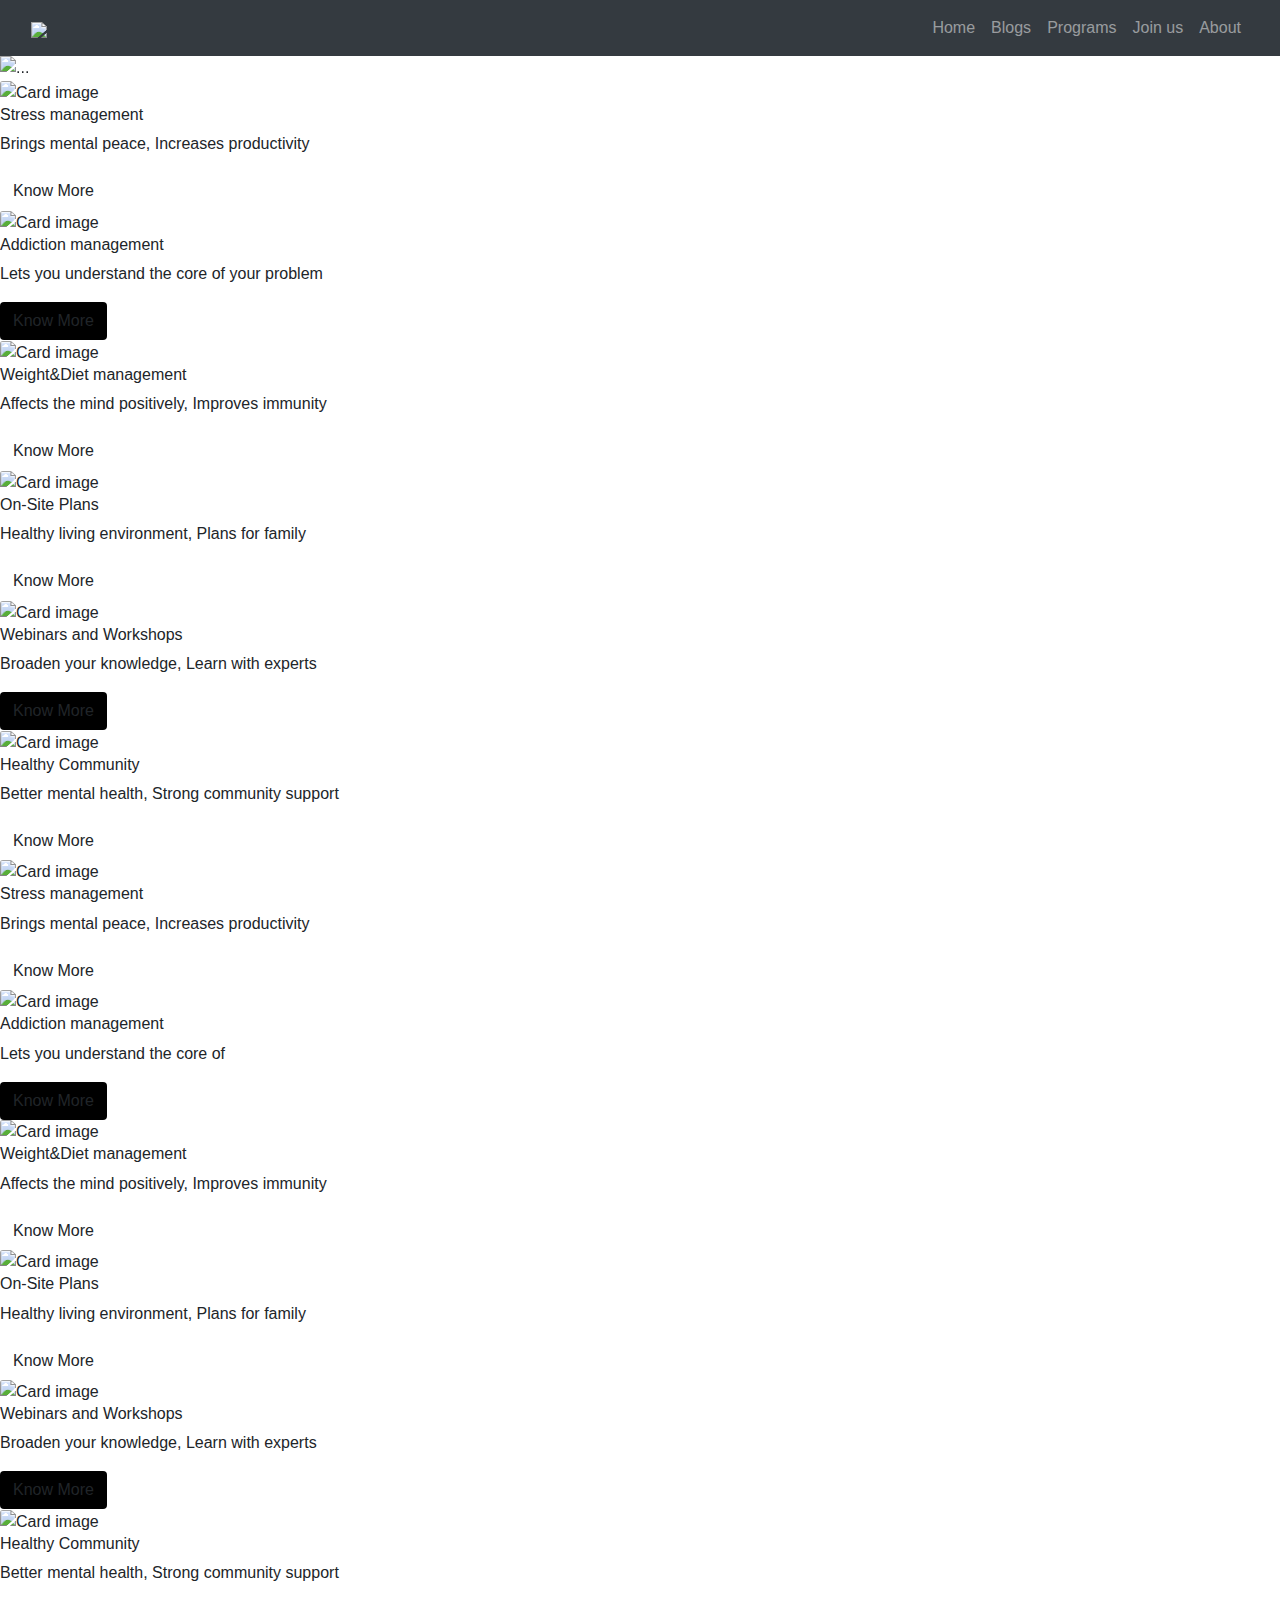
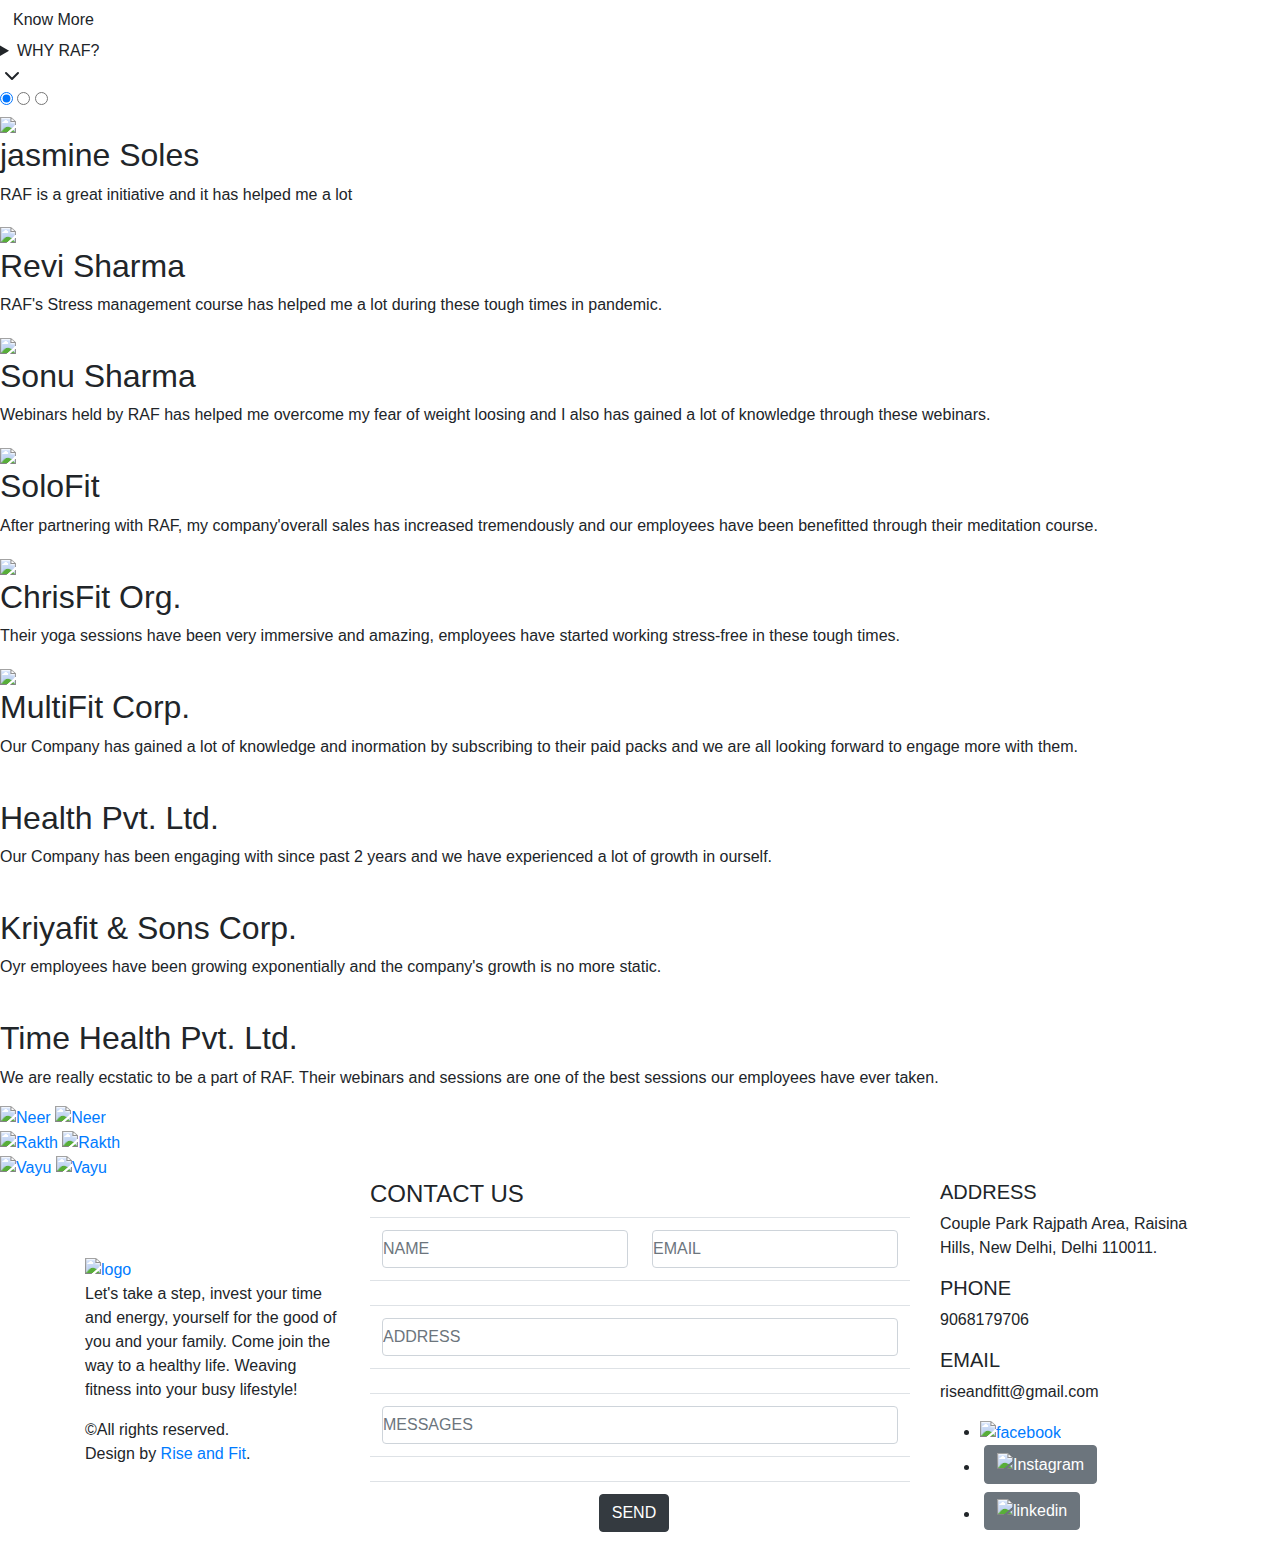
==== index.html @ 2513f3c1 "fixed a prob" ====
<!DOCTYPE html>
<html lang="en">

<head>
  <meta charset="UTF-8" />
  <meta http-equiv="X-UA-Compatible" content="IE=edge" />
  <meta name="viewport" content="width=device-width, initial-scale=1.0" />
  <link rel="icon" href="./Home/image/favicon.png" />
  <title>Rise and Fit</title>

  <!-- Google Font -->
  <link href="https://fonts.googleapis.com/css2?family=Open+Sans:wght@300;400;600;700;800&display=swap"
    rel="stylesheet" />
  <!-- CSS Libraries -->
  <link href="https://stackpath.bootstrapcdn.com/bootstrap/4.4.1/css/bootstrap.min.css" rel="stylesheet" />
  <link href="https://cdnjs.cloudflare.com/ajax/libs/font-awesome/5.10.0/css/all.min.css" rel="stylesheet" />
  <script src="https://kit.fontawesome.com/93c73bfd5a.js" crossorigin="anonymous"></script>

  <!-- My Stylesheet -->
  <link rel="stylesheet" href="./Home/css/nav.css" type="text/css" />
  <link rel="stylesheet" href="./Home/css/footer.css" type="text/css" />
  <link rel="stylesheet" href="./Home/css/main.css" type="text/css" />
  <link rel="stylesheet" href="./Home/css/popupAnimation.css" type="text/css" />
  <link rel="stylesheet" href="./Home/css/bottomToTop.css" type="text/css" />
</head>

<body>
  <!-- Pop up Window Start -->
  <div id="myModal" class="modal fade">
    <div class="modal-dialog modal-xl">
      <div class="modal-content">
        <div class="modal-body">
          <div class="HomeVideo">
            <button type="button" class="close modalDisplay" data-dismiss="modal" aria-label="Close">
              <span aria-hidden="true"><i class="fas fa-times"></i></span>
            </button>

            <video class="firstSection" autoplay muted loop>
              <source src="./Home/dimaond video/RISE AND FIT.mp4" type="video/mp4" />
              Your browser does not support playing this Video
            </video>
          </div>
        </div>
      </div>
    </div>
  </div>
  <!-- Pop up Window close -->

  <!-- Nav Bar Start -->
  <div class="navbar navbar-expand-lg bg-dark navbar-dark">
    <div class="container-fluid">
      <a href="" class="navbar-brand"><img src="./Home/image/raflogo.jpg"></a>
      <button type="button" class="navbar-toggler" data-toggle="collapse" data-target="#navbarCollapse">
        <span class="navbar-toggler-icon"></span>
      </button>

      <div class="collapse navbar-collapse justify-content-between" id="navbarCollapse">
        <div class="navbar-nav ml-auto">
          <a href="" class="nav-item nav-link">Home</a>
          <a href="./Blog/" class="nav-item nav-link">Blogs</a>
          <a href="./Programs/" class="nav-item nav-link">Programs</a>
          <a href="./JoinUs/" class="nav-item nav-link">Join us</a>
          <a href="./AboutUs/" class="nav-item nav-link">About</a>
        </div>
      </div>
    </div>
  </div>
  <!-- Nav Bar End -->

  <div id="carouselExampleSlidesOnly" class="carousel slide" data-ride="carousel">
    <div class="carousel-inner">
      <div class="carousel-item active">
        <img src="./Home/image/slider-1top.jpg" class="d-block w-100" alt="...">
      </div>
      <div class="carousel-item">
        <img src="./Home/image/slider-2top.jpg" class="d-block w-100" alt="...">
      </div>
      <div class="carousel-item">
        <img src="./Home/image/slider-3top.jpg" class="d-block w-100" alt="...">
      </div>
    </div>
  </div>

  <div class="main">


    <!-- card for desktop -->
    <div class="cards cardsDesktop">
      <div class="menu__container">
        <img class="card-img-top card-img" src="./Home/image/mindfulness_.png" alt="Card image" />
        <h6 class="">Stress management</h6>
        <p>
          Brings mental peace, Increases productivity
        </p>
        <a href="#" class="btn card-btn">Know More</a>
        <div class="card-img-overlay"></div>
      </div>

      <div class="menu__container">
        <img class="card-img-top card-img" src="./Home/image/mindfulness_.png" alt="Card image" />
        <h6 class="">Addiction management</h6>
        <p>
          Lets you understand the core of your problem
        </p>
        <a href="#" class="btn card-btn" style="background-color: black">Know More</a>
        <div class="card-img-overlay"></div>
      </div>

      <div class="menu__container">
        <img class="card-img-top card-img" src="./Home/image/mindfulness_.png" alt="Card image" />
        <h6 class="">Weight&Diet management</h6>
        <p>
          Affects the mind positively, Improves immunity
        </p>
        <a href="#" class="btn card-btn">Know More</a>
        <div class="card-img-overlay"></div>
      </div>
    </div>

    <div class="cards cardsDesktop">
      <div class="menu__container">
        <img class="card-img-top card-img" src="./Home/image/mindfulness_.png" alt="Card image" />
        <h6 class="">On-Site Plans</h6>
        <p>
          Healthy living environment, Plans for family
        </p>
        <a href="#" class="btn card-btn">Know More</a>
        <div class="card-img-overlay"></div>
      </div>

      <div class="menu__container">
        <img class="card-img-top card-img" src="./Home/image/mindfulness_.png" alt="Card image" />
        <h6 class="">Webinars and Workshops</h6>
        <p>
          Broaden your knowledge, Learn with experts
        </p>
        <a href="#" class="btn card-btn" style="background-color: black">Know More</a>
        <div class="card-img-overlay"></div>
      </div>

      <div class="menu__container">
        <img class="card-img-top card-img" src="./Home/image/mindfulness_.png" alt="Card image" />
        <h6 class="">Healthy Community</h6>
        <p>
          Better mental health, Strong community support
        </p>
        <a href="#" class="btn card-btn">Know More</a>
        <div class="card-img-overlay"></div>
      </div>
    </div>
    <!-- card end for desktop -->

    <!-- card for mobile -->
    <div class="cards cardsMobile">
      <div class="menu__container">
        <img class="card-img-top card-img" src="./Home/image/mindfulness_.png" alt="Card image" />
        <h6 class="">Stress management</h6>
        <p>
          Brings mental peace, Increases productivity
        </p>
        <a href="#" class="btn card-btn">Know More</a>
        <div class="card-img-overlay"></div>
      </div>

      <div class="menu__container">
        <img class="card-img-top card-img" src="./Home/image/mindfulness_.png" alt="Card image" />
        <h6 class="">Addiction management</h6>
        <p>
          Lets you understand the core of
        </p>
        <a href="#" class="btn card-btn" style="background-color: black">Know More</a>
        <div class="card-img-overlay"></div>
      </div>


    </div>

    <div class="cards cardsMobile">
      <div class="menu__container">
        <img class="card-img-top card-img" src="./Home/image/mindfulness_.png" alt="Card image" />
        <h6 class="">Weight&Diet management</h6>
        <p>
          Affects the mind positively, Improves immunity
        </p>
        <a href="#" class="btn card-btn">Know More</a>
        <div class="card-img-overlay"></div>
      </div>

      <div class="menu__container">
        <img class="card-img-top card-img" src="./Home/image/mindfulness_.png" alt="Card image" />
        <h6 class="">On-Site Plans</h6>
        <p>
          Healthy living environment, Plans for family
        </p>
        <a href="#" class="btn card-btn">Know More</a>
        <div class="card-img-overlay"></div>
      </div>

    </div>

    <div class="cards cardsMobile">
      <div class="menu__container">
        <img class="card-img-top card-img" src="./Home/image/mindfulness_.png" alt="Card image" />
        <h6 class="">Webinars and Workshops</h6>
        <p>
          Broaden your knowledge, Learn with experts
        </p>
        <a href="#" class="btn card-btn" style="background-color: black">Know More</a>
        <div class="card-img-overlay"></div>
      </div>

      <div class="menu__container">
        <img class="card-img-top card-img" src="./Home/image/mindfulness_.png" alt="Card image" />
        <h6 class="">Healthy Community</h6>
        <p>
          Better mental health, Strong community support
        </p>
        <a href="#" class="btn card-btn">Know More</a>
        <div class="card-img-overlay"></div>
      </div>

    </div>


    <!-- card end for mobile -->



    <!-- Card Why RAF? -->
    <div class="pinkbg">
      <details>
        <summary>
          <span class="summary-title">WHY RAF?</span>
          <div class="summary-chevron-up">
            <svg xmlns="http://www.w3.org/2000/svg" width="24" height="24" viewBox="0 0 24 24" fill="none"
              stroke="currentColor" stroke-width="2" stroke-linecap="round" stroke-linejoin="round"
              class="feather feather-chevron-down">
              <polyline points="6 9 12 15 18 9"></polyline>
            </svg>
          </div>
        </summary>

        <div class="summary-content">
          Let's take a step, invest your time and energy, yourself for the
          good of you and your family. Come join the way to a healthy life.
          Weaving fitness into your busy lifestyle!
        </div>
      </details>
    </div>
  </div>

  <!--Slider -->
  <div class="slider-bg">
    <div class="slider">
      <input type="radio" name="slider" title="slide1" checked="checked" class="slider__nav" />
      <input type="radio" name="slider" title="slide2" class="slider__nav" />
      <input type="radio" name="slider" title="slide3" class="slider__nav" />
      <div class="slider__inner">

        <div class="slider__contents">

          <div class="firstItem">
            <img src="Home/image/review-human-icon.png" style="width:8%;">
            <h2 class="slider__caption">jasmine Soles</h2>
            <p class="slider__txt">
              RAF is a great initiative and it has helped me a lot
            </p>
          </div>

          <div class="firstItem">
            <img src="Home/image/review-human-icon.png" style="width:8%;">
            <h2 class="slider__caption">Revi Sharma</h2>
            <p class="slider__txt">
              RAF's Stress management course has helped me a lot during these tough times in pandemic.
            </p>
          </div>

          <div class="firstItem">
            <img src="Home/image/review-human-icon.png" style="width:8%;">
            <h2 class="slider__caption">Sonu Sharma</h2>
            <p class="slider__txt">
              Webinars held by RAF has helped me overcome my fear of weight loosing and I also has gained a lot of
              knowledge through these webinars.
            </p>
          </div>

        </div>

        <div class="slider__contents">

          <div class="firstItem">
            <img src="Home/image/review-human-icon.png" style="width:8%;">
            <h2 class="slider__caption">SoloFit</h2>
            <p class="slider__txt">
              After partnering with RAF, my company'overall sales has increased tremendously and our employees have been
              benefitted through their meditation course.
            </p>
          </div>

          <div class="firstItem">
            <img src="Home/image/review-human-icon.png" style="width:8%;">
            <i class="slider__image fa fa-codepen"></i>
            <h2 class="slider__caption">ChrisFit Org.</h2>
            <p class="slider__txt">
              Their yoga sessions have been very immersive and amazing, employees have started working stress-free in
              these tough times.
            </p>
          </div>

          <div class="firstItem">
            <img src="Home/image/review-human-icon.png" style="width:8%;">
            <i class="slider__image fa fa-codepen"></i>
            <h2 class="slider__caption">MultiFit Corp.</h2>
            <p class="slider__txt">
              Our Company has gained a lot of knowledge and inormation by subscribing to their paid packs and we are all
              looking forward to engage more with them.
            </p>
          </div>

        </div>

        <div class="slider__contents">

          <div class="firstItem">
            <i class="slider__image fa fa-codepen"></i>
            <h2 class="slider__caption">Health Pvt. Ltd.</h2>
            <p class="slider__txt">
              Our Company has been engaging with since past 2 years and we have experienced a lot of growth in ourself.
            </p>
          </div>

          <div class="firstItem">
            <i class="slider__image fa fa-codepen"></i>
            <h2 class="slider__caption">Kriyafit & Sons Corp.</h2>
            <p class="slider__txt">
              Oyr employees have been growing exponentially and the company's growth is no more static.
            </p>
          </div>

          <div class="firstItem">
            <i class="slider__image fa fa-codepen"></i>
            <h2 class="slider__caption">Time Health Pvt. Ltd.</h2>
            <p class="slider__txt">
              We are really ecstatic to be a part of RAF. Their webinars and sessions are one of the best sessions our
              employees have ever taken.
            </p>
          </div>

        </div>


      </div>
    </div>

    <div class="bubbles">
      <div class="bubble"></div>
      <div class="bubble"></div>
      <div class="bubble"></div>
      <div class="bubble"></div>
      <div class="bubble"></div>
      <div class="bubble"></div>
      <div class="bubble"></div>
      <div class="bubble"></div>
      <div class="bubble"></div>
      <div class="bubble"></div>
      <div class="bubble"></div>
      <div class="bubble"></div>
      <div class="bubble"></div>
      <div class="bubble"></div>
      <div class="bubble"></div>
      <div class="bubble"></div>
      <div class="bubble"></div>
      <div class="bubble"></div>
      <div class="bubble"></div>
      <div class="bubble"></div>
      <div class="bubble"></div>
      <div class="bubble"></div>
      <div class="bubble"></div>
      <div class="bubble"></div>
      <div class="bubble"></div>
      <div class="bubble"></div>
      <div class="bubble"></div>
      <div class="bubble"></div>
      <div class="bubble"></div>
      <div class="bubble"></div>
      <div class="bubble"></div>
      <div class="bubble"></div>
      <div class="bubble"></div>
      <div class="bubble"></div>
      <div class="bubble"></div>
      <div class="bubble"></div>
      <div class="bubble"></div>
      <div class="bubble"></div>
      <div class="bubble"></div>
      <div class="bubble"></div>
      <div class="bubble"></div>
      <div class="bubble"></div>
      <div class="bubble"></div>
      <div class="bubble"></div>
      <div class="bubble"></div>
      <div class="bubble"></div>
      <div class="bubble"></div>
      <div class="bubble"></div>
      <div class="bubble"></div>
      <div class="bubble"></div>
    </div>
  </div>
  <!-- Floating Button to the top-->
  <a href="#" id="scroll"><span></span></a>


  <!--Neer,Rakth,Vayu Buttons-->
  <div class="coreElementsContainer">
    <div class="core-elements">
      <div class="core-element" id="neer">
        <a href="#">
          <img class="bottom" src="./Home/core-elements-img/neer white.png" title="Neer" /></a>
        <a href="#">
          <img class="top" src="./Home/core-elements-img/neer color.png" title="Neer" /></a>
      </div>
      <div class="core-element" id="rakth">
        <a href="#">
          <img class="bottom" src="./Home/core-elements-img/rakth white.png" title="Rakth" /></a>
        <a href="#">
          <img class="top" src="./Home/core-elements-img/rakth color.png" title="Rakth" /></a>
      </div>
      <div class="core-element" id="vayu">
        <a href="#">
          <img class="bottom" src="./Home/core-elements-img/vayu white.png" title="Vayu" /></a>
        <a href="#">
          <img class="top" src="./Home/core-elements-img/vayu color.png" title="Vayu" /></a>
      </div>
    </div>
  </div>

  <!-- Footer Start -->

  <footer class="container-fluid">
    <div class="container">
      <div class="row">
        <div class="col-md-3 footer1 d-flex wow bounceInLeft" data-wow-delay=".25s">
          <div class="d-flex flex-wrap align-content-center"> <a href="#"><img src="./Home/image/raflogo.jpg"
                alt="logo" /></a>
            <p>Let's take a step, invest your time and energy, yourself for the good of you and your family. Come join
              the way to a healthy life. Weaving fitness into your busy lifestyle!
            </p>
            <p>&copy;All rights reserved.<br> Design by <a href="http://riseandfit.com/" target="_blank">Rise and
                Fit</a>.</p>
          </div>
        </div>
        <div class="col-md-6 footer2 wow bounceInUp" data-wow-delay=".25s" id="contact">
          <div class="form-box">
            <h4>CONTACT US</h4>
            <table class="table table-responsive d-table">
              <tr>
                <td><input type="text" class="form-control pl-0" placeholder="NAME" /></td>
                <td><input type="email" class="form-control pl-0" placeholder="EMAIL" /></td>
              </tr>
              <tr>
                <td colspan="2"></td>
              </tr>
              <tr>
                <td colspan="2"><input type="text" class="form-control pl-0" placeholder="ADDRESS" /></td>
              </tr>
              <tr>
                <td colspan="2"></td>
              </tr>
              <tr>
                <td colspan="2"><input type="text" class="form-control pl-0" placeholder="MESSAGES" /></td>
              </tr>
              <tr>
                <td colspan="2"></td>
              </tr>
              <tr>
                <td colspan="2" class="text-center pl-0"><button type="submit" class="btn btn-dark">SEND</button></td>
              </tr>
            </table>
          </div>
        </div>


        <div class="col-md-3 footer3 wow bounceInRight" data-wow-delay=".25s">
          <h5>ADDRESS</h5>
          <p>Couple Park
            Rajpath Area, Raisina Hills, New Delhi, Delhi 110011.</p>
          <h5>PHONE</h5>
          <p>9068179706</p>
          <h5>EMAIL</h5>
          <p>riseandfitt@gmail.com</p>
          <div class="social-links">
            <ul class="sci">
              <li><a href="https://www.facebook.com/Riseandfit"><img src="./Home/image/facebook.png" alt="facebook"></a>
              </li>
              <li><a href="https://www.instagram.com/riseandfitt/" class="btn btn-secondary mr-1 ml-1 mb-2"><img
                    src="./Home/image/instalogo.png" alt="Instagram" /></a></li>
              <li><a href="https://www.linkedin.com/company/riseandfit" class="btn btn-secondary mr-1 ml-1 mb-2"><img
                    src="./Home/image/linkedinlogo.png" alt="linkedin" /></a></li>
            </ul>
          </div>
        </div>
      </div>
    </div>
  </footer>
  <!-- footer end -->
</body>
<!-- JavaScript Libraries -->
<script src="https://code.jquery.com/jquery-3.4.1.min.js"></script>
<script src="https://stackpath.bootstrapcdn.com/bootstrap/4.4.1/js/bootstrap.bundle.min.js"></script>

<!-- Navigation Bar Javascript -->
<script src="./Home/js/nav.js"></script>

<!-- Pop up Animation Javascript -->
<script src="./Home/js/popupAnimation.js"></script>

<!--Scroll to Top Script-->
<script src="./Home/js/bottomToTop.js"></script>

<script src="./Home/js/headerSlider.js"></script>

</html>
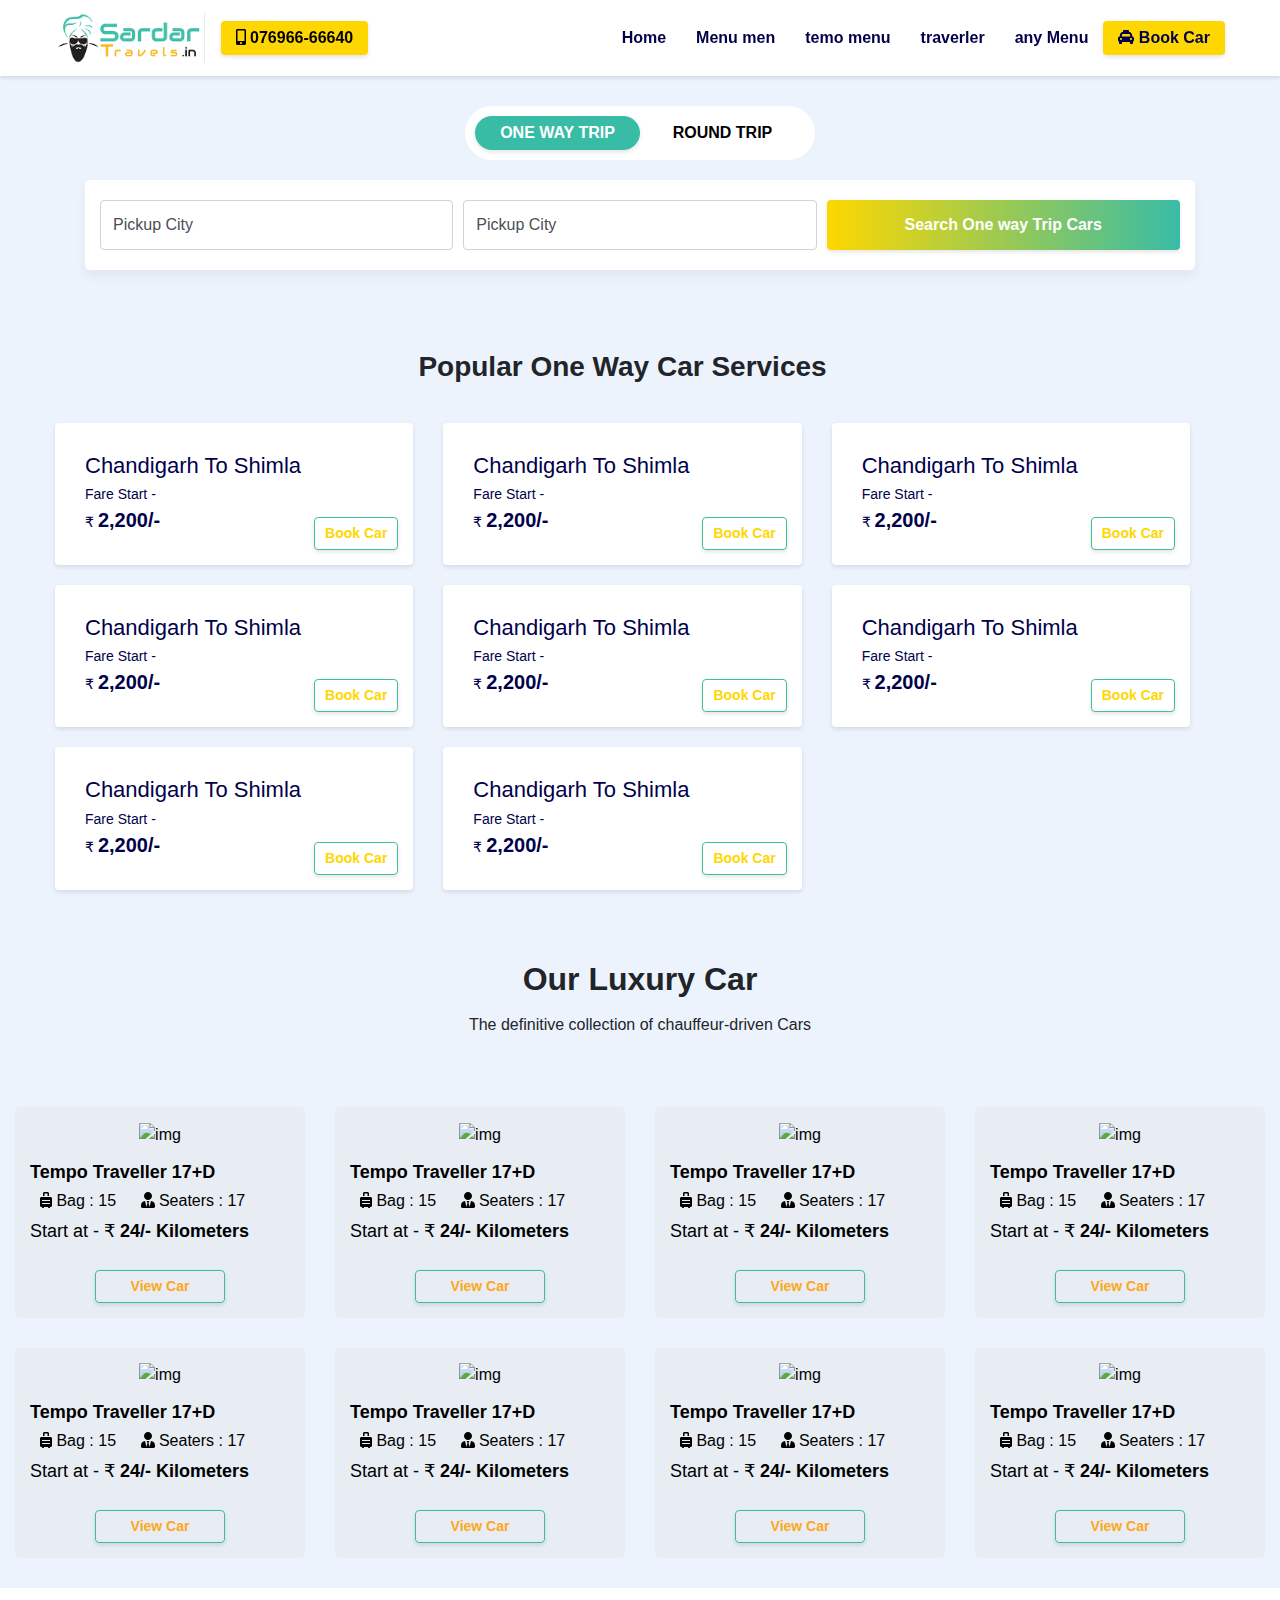
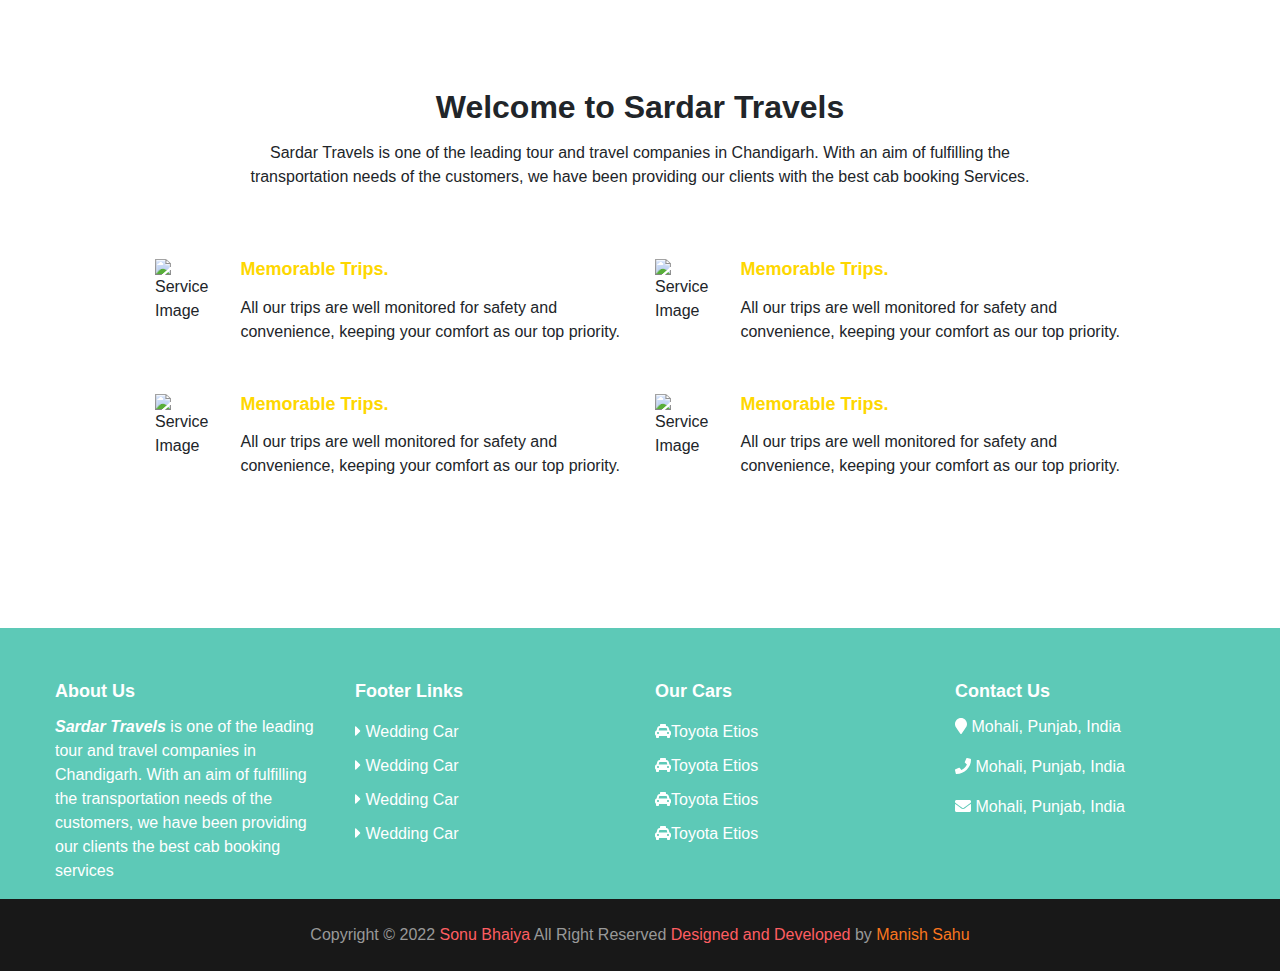
==== commit 5b75b239: "added sonuBhaiya code" ====
--- a/index.html
+++ b/index.html
@@ -1,521 +1,16 @@
-<!DOCTYPE html>
-<html lang="en">
+<!DOCTYPE html><html lang="en"><head>
+  <meta charset="utf-8">
+  <title>SonuFrontend</title>
+  <base href="/">
+  <meta name="viewport" content="width=device-width, initial-scale=1">
+  <link rel="icon" type="image/x-icon" href="favicon.ico">
+  <link rel="preconnect" href="https://fonts.gstatic.com">
+  <style type="text/css">@font-face{font-family:'Roboto';font-style:normal;font-weight:300;font-display:swap;src:url(https://fonts.gstatic.com/s/roboto/v29/KFOlCnqEu92Fr1MmSU5fCRc4AMP6lbBP.woff2) format('woff2');unicode-range:U+0460-052F, U+1C80-1C88, U+20B4, U+2DE0-2DFF, U+A640-A69F, U+FE2E-FE2F;}@font-face{font-family:'Roboto';font-style:normal;font-weight:300;font-display:swap;src:url(https://fonts.gstatic.com/s/roboto/v29/KFOlCnqEu92Fr1MmSU5fABc4AMP6lbBP.woff2) format('woff2');unicode-range:U+0400-045F, U+0490-0491, U+04B0-04B1, U+2116;}@font-face{font-family:'Roboto';font-style:normal;font-weight:300;font-display:swap;src:url(https://fonts.gstatic.com/s/roboto/v29/KFOlCnqEu92Fr1MmSU5fCBc4AMP6lbBP.woff2) format('woff2');unicode-range:U+1F00-1FFF;}@font-face{font-family:'Roboto';font-style:normal;font-weight:300;font-display:swap;src:url(https://fonts.gstatic.com/s/roboto/v29/KFOlCnqEu92Fr1MmSU5fBxc4AMP6lbBP.woff2) format('woff2');unicode-range:U+0370-03FF;}@font-face{font-family:'Roboto';font-style:normal;font-weight:300;font-display:swap;src:url(https://fonts.gstatic.com/s/roboto/v29/KFOlCnqEu92Fr1MmSU5fCxc4AMP6lbBP.woff2) format('woff2');unicode-range:U+0102-0103, U+0110-0111, U+0128-0129, U+0168-0169, U+01A0-01A1, U+01AF-01B0, U+1EA0-1EF9, U+20AB;}@font-face{font-family:'Roboto';font-style:normal;font-weight:300;font-display:swap;src:url(https://fonts.gstatic.com/s/roboto/v29/KFOlCnqEu92Fr1MmSU5fChc4AMP6lbBP.woff2) format('woff2');unicode-range:U+0100-024F, U+0259, U+1E00-1EFF, U+2020, U+20A0-20AB, U+20AD-20CF, U+2113, U+2C60-2C7F, U+A720-A7FF;}@font-face{font-family:'Roboto';font-style:normal;font-weight:300;font-display:swap;src:url(https://fonts.gstatic.com/s/roboto/v29/KFOlCnqEu92Fr1MmSU5fBBc4AMP6lQ.woff2) format('woff2');unicode-range:U+0000-00FF, U+0131, U+0152-0153, U+02BB-02BC, U+02C6, U+02DA, U+02DC, U+2000-206F, U+2074, U+20AC, U+2122, U+2191, U+2193, U+2212, U+2215, U+FEFF, U+FFFD;}@font-face{font-family:'Roboto';font-style:normal;font-weight:400;font-display:swap;src:url(https://fonts.gstatic.com/s/roboto/v29/KFOmCnqEu92Fr1Mu72xKKTU1Kvnz.woff2) format('woff2');unicode-range:U+0460-052F, U+1C80-1C88, U+20B4, U+2DE0-2DFF, U+A640-A69F, U+FE2E-FE2F;}@font-face{font-family:'Roboto';font-style:normal;font-weight:400;font-display:swap;src:url(https://fonts.gstatic.com/s/roboto/v29/KFOmCnqEu92Fr1Mu5mxKKTU1Kvnz.woff2) format('woff2');unicode-range:U+0400-045F, U+0490-0491, U+04B0-04B1, U+2116;}@font-face{font-family:'Roboto';font-style:normal;font-weight:400;font-display:swap;src:url(https://fonts.gstatic.com/s/roboto/v29/KFOmCnqEu92Fr1Mu7mxKKTU1Kvnz.woff2) format('woff2');unicode-range:U+1F00-1FFF;}@font-face{font-family:'Roboto';font-style:normal;font-weight:400;font-display:swap;src:url(https://fonts.gstatic.com/s/roboto/v29/KFOmCnqEu92Fr1Mu4WxKKTU1Kvnz.woff2) format('woff2');unicode-range:U+0370-03FF;}@font-face{font-family:'Roboto';font-style:normal;font-weight:400;font-display:swap;src:url(https://fonts.gstatic.com/s/roboto/v29/KFOmCnqEu92Fr1Mu7WxKKTU1Kvnz.woff2) format('woff2');unicode-range:U+0102-0103, U+0110-0111, U+0128-0129, U+0168-0169, U+01A0-01A1, U+01AF-01B0, U+1EA0-1EF9, U+20AB;}@font-face{font-family:'Roboto';font-style:normal;font-weight:400;font-display:swap;src:url(https://fonts.gstatic.com/s/roboto/v29/KFOmCnqEu92Fr1Mu7GxKKTU1Kvnz.woff2) format('woff2');unicode-range:U+0100-024F, U+0259, U+1E00-1EFF, U+2020, U+20A0-20AB, U+20AD-20CF, U+2113, U+2C60-2C7F, U+A720-A7FF;}@font-face{font-family:'Roboto';font-style:normal;font-weight:400;font-display:swap;src:url(https://fonts.gstatic.com/s/roboto/v29/KFOmCnqEu92Fr1Mu4mxKKTU1Kg.woff2) format('woff2');unicode-range:U+0000-00FF, U+0131, U+0152-0153, U+02BB-02BC, U+02C6, U+02DA, U+02DC, U+2000-206F, U+2074, U+20AC, U+2122, U+2191, U+2193, U+2212, U+2215, U+FEFF, U+FFFD;}@font-face{font-family:'Roboto';font-style:normal;font-weight:500;font-display:swap;src:url(https://fonts.gstatic.com/s/roboto/v29/KFOlCnqEu92Fr1MmEU9fCRc4AMP6lbBP.woff2) format('woff2');unicode-range:U+0460-052F, U+1C80-1C88, U+20B4, U+2DE0-2DFF, U+A640-A69F, U+FE2E-FE2F;}@font-face{font-family:'Roboto';font-style:normal;font-weight:500;font-display:swap;src:url(https://fonts.gstatic.com/s/roboto/v29/KFOlCnqEu92Fr1MmEU9fABc4AMP6lbBP.woff2) format('woff2');unicode-range:U+0400-045F, U+0490-0491, U+04B0-04B1, U+2116;}@font-face{font-family:'Roboto';font-style:normal;font-weight:500;font-display:swap;src:url(https://fonts.gstatic.com/s/roboto/v29/KFOlCnqEu92Fr1MmEU9fCBc4AMP6lbBP.woff2) format('woff2');unicode-range:U+1F00-1FFF;}@font-face{font-family:'Roboto';font-style:normal;font-weight:500;font-display:swap;src:url(https://fonts.gstatic.com/s/roboto/v29/KFOlCnqEu92Fr1MmEU9fBxc4AMP6lbBP.woff2) format('woff2');unicode-range:U+0370-03FF;}@font-face{font-family:'Roboto';font-style:normal;font-weight:500;font-display:swap;src:url(https://fonts.gstatic.com/s/roboto/v29/KFOlCnqEu92Fr1MmEU9fCxc4AMP6lbBP.woff2) format('woff2');unicode-range:U+0102-0103, U+0110-0111, U+0128-0129, U+0168-0169, U+01A0-01A1, U+01AF-01B0, U+1EA0-1EF9, U+20AB;}@font-face{font-family:'Roboto';font-style:normal;font-weight:500;font-display:swap;src:url(https://fonts.gstatic.com/s/roboto/v29/KFOlCnqEu92Fr1MmEU9fChc4AMP6lbBP.woff2) format('woff2');unicode-range:U+0100-024F, U+0259, U+1E00-1EFF, U+2020, U+20A0-20AB, U+20AD-20CF, U+2113, U+2C60-2C7F, U+A720-A7FF;}@font-face{font-family:'Roboto';font-style:normal;font-weight:500;font-display:swap;src:url(https://fonts.gstatic.com/s/roboto/v29/KFOlCnqEu92Fr1MmEU9fBBc4AMP6lQ.woff2) format('woff2');unicode-range:U+0000-00FF, U+0131, U+0152-0153, U+02BB-02BC, U+02C6, U+02DA, U+02DC, U+2000-206F, U+2074, U+20AC, U+2122, U+2191, U+2193, U+2212, U+2215, U+FEFF, U+FFFD;}</style>
+  <style type="text/css">@font-face{font-family:'Material Icons';font-style:normal;font-weight:400;src:url(https://fonts.gstatic.com/s/materialicons/v121/flUhRq6tzZclQEJ-Vdg-IuiaDsNcIhQ8tQ.woff2) format('woff2');}.material-icons{font-family:'Material Icons';font-weight:normal;font-style:normal;font-size:24px;line-height:1;letter-spacing:normal;text-transform:none;display:inline-block;white-space:nowrap;word-wrap:normal;direction:ltr;-webkit-font-feature-settings:'liga';-webkit-font-smoothing:antialiased;}</style>
+<style>@charset "UTF-8";html,body{height:100%;background-color:#f5f5f5}body{margin:0;font-family:Roboto,Helvetica Neue,sans-serif}:root{--blue:#007bff;--indigo:#6610f2;--purple:#6f42c1;--pink:#e83e8c;--red:#dc3545;--orange:#fd7e14;--yellow:#ffc107;--green:#28a745;--teal:#20c997;--cyan:#17a2b8;--white:#fff;--gray:#6c757d;--gray-dark:#343a40;--primary:#007bff;--secondary:#6c757d;--success:#28a745;--info:#17a2b8;--warning:#ffc107;--danger:#dc3545;--light:#f8f9fa;--dark:#343a40;--breakpoint-xs:0;--breakpoint-sm:576px;--breakpoint-md:768px;--breakpoint-lg:992px;--breakpoint-xl:1200px;--font-family-sans-serif:-apple-system, BlinkMacSystemFont, "Segoe UI", Roboto, "Helvetica Neue", Arial, "Noto Sans", "Liberation Sans", sans-serif, "Apple Color Emoji", "Segoe UI Emoji", "Segoe UI Symbol", "Noto Color Emoji";--font-family-monospace:SFMono-Regular, Menlo, Monaco, Consolas, "Liberation Mono", "Courier New", monospace}*,*:before,*:after{box-sizing:border-box}html{font-family:sans-serif;line-height:1.15;-webkit-text-size-adjust:100%;-webkit-tap-highlight-color:rgba(0,0,0,0)}body{margin:0;font-family:-apple-system,BlinkMacSystemFont,Segoe UI,Roboto,Helvetica Neue,Arial,Noto Sans,Liberation Sans,sans-serif,"Apple Color Emoji","Segoe UI Emoji",Segoe UI Symbol,"Noto Color Emoji";font-size:1rem;font-weight:400;line-height:1.5;color:#212529;text-align:left;background-color:#fff}@media print{*,*:before,*:after{text-shadow:none!important;box-shadow:none!important}@page{size:a3}body{min-width:992px!important}}*,:before,:after{box-sizing:border-box;border-width:0;border-style:solid;border-color:#e5e7eb}:before,:after{--tw-content:""}html{line-height:1.5;-webkit-text-size-adjust:100%;-moz-tab-size:4;tab-size:4;font-family:ui-sans-serif,system-ui,-apple-system,BlinkMacSystemFont,Segoe UI,Roboto,Helvetica Neue,Arial,Noto Sans,sans-serif,"Apple Color Emoji","Segoe UI Emoji",Segoe UI Symbol,"Noto Color Emoji"}body{margin:0;line-height:inherit}*,:before,:after{--tw-translate-x:0;--tw-translate-y:0;--tw-rotate:0;--tw-skew-x:0;--tw-skew-y:0;--tw-scale-x:1;--tw-scale-y:1;--tw-pan-x: ;--tw-pan-y: ;--tw-pinch-zoom: ;--tw-scroll-snap-strictness:proximity;--tw-ordinal: ;--tw-slashed-zero: ;--tw-numeric-figure: ;--tw-numeric-spacing: ;--tw-numeric-fraction: ;--tw-ring-inset: ;--tw-ring-offset-width:0px;--tw-ring-offset-color:#fff;--tw-ring-color:rgb(59 130 246 / .5);--tw-ring-offset-shadow:0 0 #0000;--tw-ring-shadow:0 0 #0000;--tw-shadow:0 0 #0000;--tw-shadow-colored:0 0 #0000;--tw-blur: ;--tw-brightness: ;--tw-contrast: ;--tw-grayscale: ;--tw-hue-rotate: ;--tw-invert: ;--tw-saturate: ;--tw-sepia: ;--tw-drop-shadow: ;--tw-backdrop-blur: ;--tw-backdrop-brightness: ;--tw-backdrop-contrast: ;--tw-backdrop-grayscale: ;--tw-backdrop-hue-rotate: ;--tw-backdrop-invert: ;--tw-backdrop-opacity: ;--tw-backdrop-saturate: ;--tw-backdrop-sepia:}</style><link rel="stylesheet" href="styles.37441a5bfcde3873.css" media="print" onload="this.media='all'"><noscript><link rel="stylesheet" href="styles.37441a5bfcde3873.css"></noscript></head>
 
-<head>
-  <meta charset="UTF-8" />
-  <meta http-equiv="X-UA-Compatible" content="IE=edge" />
-  <meta name="viewport" content="width=device-width, initial-scale=1.0" />
-  <link rel="icon" href="./Home/image/favicon.png" />
-  <title>Rise and Fit</title>
+<body style="height: auto;">
+  <app-root></app-root>
+<script src="runtime.e2de62d5ccd48388.js" type="module"></script><script src="polyfills.fc48c5a519b1d937.js" type="module"></script><script src="main.265a056cc10ca6fe.js" type="module"></script>
 
-  <!-- Google Font -->
-  <link href="https://fonts.googleapis.com/css2?family=Open+Sans:wght@300;400;600;700;800&display=swap"
-    rel="stylesheet" />
-  <!-- CSS Libraries -->
-  <link href="https://stackpath.bootstrapcdn.com/bootstrap/4.4.1/css/bootstrap.min.css" rel="stylesheet" />
-  <link href="https://cdnjs.cloudflare.com/ajax/libs/font-awesome/5.10.0/css/all.min.css" rel="stylesheet" />
-  <script src="https://kit.fontawesome.com/93c73bfd5a.js" crossorigin="anonymous"></script>
-
-  <!-- My Stylesheet -->
-  <link rel="stylesheet" href="./Home/css/nav.css" type="text/css" />
-  <link rel="stylesheet" href="./Home/css/footer.css" type="text/css" />
-  <link rel="stylesheet" href="./Home/css/main.css" type="text/css" />
-  <link rel="stylesheet" href="./Home/css/popupAnimation.css" type="text/css" />
-  <link rel="stylesheet" href="./Home/css/bottomToTop.css" type="text/css" />
-</head>
-
-<body>
-  <!-- Pop up Window Start -->
-  <div id="myModal" class="modal fade">
-    <div class="modal-dialog modal-xl">
-      <div class="modal-content">
-        <div class="modal-body">
-          <div class="HomeVideo">
-            <button type="button" class="close modalDisplay" data-dismiss="modal" aria-label="Close">
-              <span aria-hidden="true"><i class="fas fa-times"></i></span>
-            </button>
-
-            <video class="firstSection" autoplay muted loop>
-              <source src="./Home/dimaond video/RISE AND FIT.mp4" type="video/mp4" />
-              Your browser does not support playing this Video
-            </video>
-          </div>
-        </div>
-      </div>
-    </div>
-  </div>
-  <!-- Pop up Window close -->
-
-  <!-- Nav Bar Start -->
-  <div class="navbar navbar-expand-lg bg-dark navbar-dark">
-    <div class="container-fluid">
-      <a href="" class="navbar-brand"><img src="./Home/image/raflogo.jpg"></a>
-      <button type="button" class="navbar-toggler" data-toggle="collapse" data-target="#navbarCollapse">
-        <span class="navbar-toggler-icon"></span>
-      </button>
-
-      <div class="collapse navbar-collapse justify-content-between" id="navbarCollapse">
-        <div class="navbar-nav ml-auto">
-          <a href="" class="nav-item nav-link">Home</a>
-          <a href="./Blog/" class="nav-item nav-link">Blogs</a>
-          <a href="./Programs/" class="nav-item nav-link">Programs</a>
-          <a href="./JoinUs/" class="nav-item nav-link">Join us</a>
-          <a href="./AboutUs/" class="nav-item nav-link">About</a>
-        </div>
-      </div>
-    </div>
-  </div>
-  <!-- Nav Bar End -->
-
-  <div id="carouselExampleSlidesOnly" class="carousel slide" data-ride="carousel">
-    <div class="carousel-inner">
-      <div class="carousel-item active">
-        <img src="./Home/image/slider-1top.jpg" class="d-block w-100" alt="...">
-      </div>
-      <div class="carousel-item">
-        <img src="./Home/image/slider-2top.jpg" class="d-block w-100" alt="...">
-      </div>
-      <div class="carousel-item">
-        <img src="./Home/image/slider-3top.jpg" class="d-block w-100" alt="...">
-      </div>
-    </div>
-  </div>
-
-  <div class="main">
-
-
-    <!-- card for desktop -->
-    <div class="cards cardsDesktop">
-      <div class="menu__container">
-        <img class="card-img-top card-img" src="./Home/image/mindfulness_.png" alt="Card image" />
-        <h6 class="">Stress management</h6>
-        <p>
-          Brings mental peace, Increases productivity
-        </p>
-        <a href="#" class="btn card-btn">Know More</a>
-        <div class="card-img-overlay"></div>
-      </div>
-
-      <div class="menu__container">
-        <img class="card-img-top card-img" src="./Home/image/mindfulness_.png" alt="Card image" />
-        <h6 class="">Addiction management</h6>
-        <p>
-          Lets you understand the core of your problem
-        </p>
-        <a href="#" class="btn card-btn" style="background-color: black">Know More</a>
-        <div class="card-img-overlay"></div>
-      </div>
-
-      <div class="menu__container">
-        <img class="card-img-top card-img" src="./Home/image/mindfulness_.png" alt="Card image" />
-        <h6 class="">Weight&Diet management</h6>
-        <p>
-          Affects the mind positively, Improves immunity
-        </p>
-        <a href="#" class="btn card-btn">Know More</a>
-        <div class="card-img-overlay"></div>
-      </div>
-    </div>
-
-    <div class="cards cardsDesktop">
-      <div class="menu__container">
-        <img class="card-img-top card-img" src="./Home/image/mindfulness_.png" alt="Card image" />
-        <h6 class="">On-Site Plans</h6>
-        <p>
-          Healthy living environment, Plans for family
-        </p>
-        <a href="#" class="btn card-btn">Know More</a>
-        <div class="card-img-overlay"></div>
-      </div>
-
-      <div class="menu__container">
-        <img class="card-img-top card-img" src="./Home/image/mindfulness_.png" alt="Card image" />
-        <h6 class="">Webinars and Workshops</h6>
-        <p>
-          Broaden your knowledge, Learn with experts
-        </p>
-        <a href="#" class="btn card-btn" style="background-color: black">Know More</a>
-        <div class="card-img-overlay"></div>
-      </div>
-
-      <div class="menu__container">
-        <img class="card-img-top card-img" src="./Home/image/mindfulness_.png" alt="Card image" />
-        <h6 class="">Healthy Community</h6>
-        <p>
-          Better mental health, Strong community support
-        </p>
-        <a href="#" class="btn card-btn">Know More</a>
-        <div class="card-img-overlay"></div>
-      </div>
-    </div>
-    <!-- card end for desktop -->
-
-    <!-- card for mobile -->
-    <div class="cards cardsMobile">
-      <div class="menu__container">
-        <img class="card-img-top card-img" src="./Home/image/mindfulness_.png" alt="Card image" />
-        <h6 class="">Stress management</h6>
-        <p>
-          Brings mental peace, Increases productivity
-        </p>
-        <a href="#" class="btn card-btn">Know More</a>
-        <div class="card-img-overlay"></div>
-      </div>
-
-      <div class="menu__container">
-        <img class="card-img-top card-img" src="./Home/image/mindfulness_.png" alt="Card image" />
-        <h6 class="">Addiction management</h6>
-        <p>
-          Lets you understand the core of
-        </p>
-        <a href="#" class="btn card-btn" style="background-color: black">Know More</a>
-        <div class="card-img-overlay"></div>
-      </div>
-
-
-    </div>
-
-    <div class="cards cardsMobile">
-      <div class="menu__container">
-        <img class="card-img-top card-img" src="./Home/image/mindfulness_.png" alt="Card image" />
-        <h6 class="">Weight&Diet management</h6>
-        <p>
-          Affects the mind positively, Improves immunity
-        </p>
-        <a href="#" class="btn card-btn">Know More</a>
-        <div class="card-img-overlay"></div>
-      </div>
-
-      <div class="menu__container">
-        <img class="card-img-top card-img" src="./Home/image/mindfulness_.png" alt="Card image" />
-        <h6 class="">On-Site Plans</h6>
-        <p>
-          Healthy living environment, Plans for family
-        </p>
-        <a href="#" class="btn card-btn">Know More</a>
-        <div class="card-img-overlay"></div>
-      </div>
-
-    </div>
-
-    <div class="cards cardsMobile">
-      <div class="menu__container">
-        <img class="card-img-top card-img" src="./Home/image/mindfulness_.png" alt="Card image" />
-        <h6 class="">Webinars and Workshops</h6>
-        <p>
-          Broaden your knowledge, Learn with experts
-        </p>
-        <a href="#" class="btn card-btn" style="background-color: black">Know More</a>
-        <div class="card-img-overlay"></div>
-      </div>
-
-      <div class="menu__container">
-        <img class="card-img-top card-img" src="./Home/image/mindfulness_.png" alt="Card image" />
-        <h6 class="">Healthy Community</h6>
-        <p>
-          Better mental health, Strong community support
-        </p>
-        <a href="#" class="btn card-btn">Know More</a>
-        <div class="card-img-overlay"></div>
-      </div>
-
-    </div>
-
-
-    <!-- card end for mobile -->
-
-
-
-    <!-- Card Why RAF? -->
-    <div class="pinkbg">
-      <details>
-        <summary>
-          <span class="summary-title">WHY RAF?</span>
-          <div class="summary-chevron-up">
-            <svg xmlns="http://www.w3.org/2000/svg" width="24" height="24" viewBox="0 0 24 24" fill="none"
-              stroke="currentColor" stroke-width="2" stroke-linecap="round" stroke-linejoin="round"
-              class="feather feather-chevron-down">
-              <polyline points="6 9 12 15 18 9"></polyline>
-            </svg>
-          </div>
-        </summary>
-
-        <div class="summary-content">
-          Let's take a step, invest your time and energy, yourself for the
-          good of you and your family. Come join the way to a healthy life.
-          Weaving fitness into your busy lifestyle!
-        </div>
-      </details>
-    </div>
-  </div>
-
-  <!--Slider -->
-  <div class="slider-bg">
-    <div class="slider">
-      <input type="radio" name="slider" title="slide1" checked="checked" class="slider__nav" />
-      <input type="radio" name="slider" title="slide2" class="slider__nav" />
-      <input type="radio" name="slider" title="slide3" class="slider__nav" />
-      <div class="slider__inner">
-
-        <div class="slider__contents">
-
-          <div class="firstItem">
-            <img src="Home/image/review-human-icon.png" style="width:8%;">
-            <h2 class="slider__caption">jasmine Soles</h2>
-            <p class="slider__txt">
-              RAF is a great initiative and it has helped me a lot
-            </p>
-          </div>
-
-          <div class="firstItem">
-            <img src="Home/image/review-human-icon.png" style="width:8%;">
-            <h2 class="slider__caption">Revi Sharma</h2>
-            <p class="slider__txt">
-              RAF's Stress management course has helped me a lot during these tough times in pandemic.
-            </p>
-          </div>
-
-          <div class="firstItem">
-            <img src="Home/image/review-human-icon.png" style="width:8%;">
-            <h2 class="slider__caption">Sonu Sharma</h2>
-            <p class="slider__txt">
-              Webinars held by RAF has helped me overcome my fear of weight loosing and I also has gained a lot of
-              knowledge through these webinars.
-            </p>
-          </div>
-
-        </div>
-
-        <div class="slider__contents">
-
-          <div class="firstItem">
-            <img src="Home/image/review-human-icon.png" style="width:8%;">
-            <h2 class="slider__caption">SoloFit</h2>
-            <p class="slider__txt">
-              After partnering with RAF, my company'overall sales has increased tremendously and our employees have been
-              benefitted through their meditation course.
-            </p>
-          </div>
-
-          <div class="firstItem">
-            <img src="Home/image/review-human-icon.png" style="width:8%;">
-            <i class="slider__image fa fa-codepen"></i>
-            <h2 class="slider__caption">ChrisFit Org.</h2>
-            <p class="slider__txt">
-              Their yoga sessions have been very immersive and amazing, employees have started working stress-free in
-              these tough times.
-            </p>
-          </div>
-
-          <div class="firstItem">
-            <img src="Home/image/review-human-icon.png" style="width:8%;">
-            <i class="slider__image fa fa-codepen"></i>
-            <h2 class="slider__caption">MultiFit Corp.</h2>
-            <p class="slider__txt">
-              Our Company has gained a lot of knowledge and inormation by subscribing to their paid packs and we are all
-              looking forward to engage more with them.
-            </p>
-          </div>
-
-        </div>
-
-        <div class="slider__contents">
-
-          <div class="firstItem">
-            <i class="slider__image fa fa-codepen"></i>
-            <h2 class="slider__caption">Health Pvt. Ltd.</h2>
-            <p class="slider__txt">
-              Our Company has been engaging with since past 2 years and we have experienced a lot of growth in ourself.
-            </p>
-          </div>
-
-          <div class="firstItem">
-            <i class="slider__image fa fa-codepen"></i>
-            <h2 class="slider__caption">Kriyafit & Sons Corp.</h2>
-            <p class="slider__txt">
-              Oyr employees have been growing exponentially and the company's growth is no more static.
-            </p>
-          </div>
-
-          <div class="firstItem">
-            <i class="slider__image fa fa-codepen"></i>
-            <h2 class="slider__caption">Time Health Pvt. Ltd.</h2>
-            <p class="slider__txt">
-              We are really ecstatic to be a part of RAF. Their webinars and sessions are one of the best sessions our
-              employees have ever taken.
-            </p>
-          </div>
-
-        </div>
-
-
-      </div>
-    </div>
-
-    <div class="bubbles">
-      <div class="bubble"></div>
-      <div class="bubble"></div>
-      <div class="bubble"></div>
-      <div class="bubble"></div>
-      <div class="bubble"></div>
-      <div class="bubble"></div>
-      <div class="bubble"></div>
-      <div class="bubble"></div>
-      <div class="bubble"></div>
-      <div class="bubble"></div>
-      <div class="bubble"></div>
-      <div class="bubble"></div>
-      <div class="bubble"></div>
-      <div class="bubble"></div>
-      <div class="bubble"></div>
-      <div class="bubble"></div>
-      <div class="bubble"></div>
-      <div class="bubble"></div>
-      <div class="bubble"></div>
-      <div class="bubble"></div>
-      <div class="bubble"></div>
-      <div class="bubble"></div>
-      <div class="bubble"></div>
-      <div class="bubble"></div>
-      <div class="bubble"></div>
-      <div class="bubble"></div>
-      <div class="bubble"></div>
-      <div class="bubble"></div>
-      <div class="bubble"></div>
-      <div class="bubble"></div>
-      <div class="bubble"></div>
-      <div class="bubble"></div>
-      <div class="bubble"></div>
-      <div class="bubble"></div>
-      <div class="bubble"></div>
-      <div class="bubble"></div>
-      <div class="bubble"></div>
-      <div class="bubble"></div>
-      <div class="bubble"></div>
-      <div class="bubble"></div>
-      <div class="bubble"></div>
-      <div class="bubble"></div>
-      <div class="bubble"></div>
-      <div class="bubble"></div>
-      <div class="bubble"></div>
-      <div class="bubble"></div>
-      <div class="bubble"></div>
-      <div class="bubble"></div>
-      <div class="bubble"></div>
-      <div class="bubble"></div>
-    </div>
-  </div>
-  <!-- Floating Button to the top-->
-  <a href="#" id="scroll"><span></span></a>
-
-
-  <!--Neer,Rakth,Vayu Buttons-->
-  <div class="coreElementsContainer">
-    <div class="core-elements">
-      <div class="core-element" id="neer">
-        <a href="#">
-          <img class="bottom" src="./Home/core-elements-img/neer white.png" title="Neer" /></a>
-        <a href="#">
-          <img class="top" src="./Home/core-elements-img/neer color.png" title="Neer" /></a>
-      </div>
-      <div class="core-element" id="rakth">
-        <a href="#">
-          <img class="bottom" src="./Home/core-elements-img/rakth white.png" title="Rakth" /></a>
-        <a href="#">
-          <img class="top" src="./Home/core-elements-img/rakth color.png" title="Rakth" /></a>
-      </div>
-      <div class="core-element" id="vayu">
-        <a href="#">
-          <img class="bottom" src="./Home/core-elements-img/vayu white.png" title="Vayu" /></a>
-        <a href="#">
-          <img class="top" src="./Home/core-elements-img/vayu color.png" title="Vayu" /></a>
-      </div>
-    </div>
-  </div>
-
-  <!-- Footer Start -->
-
-  <footer class="container-fluid">
-    <div class="container">
-      <div class="row">
-        <div class="col-md-3 footer1 d-flex wow bounceInLeft" data-wow-delay=".25s">
-          <div class="d-flex flex-wrap align-content-center"> <a href="#"><img src="./Home/image/raflogo.jpg"
-                alt="logo" /></a>
-            <p>Let's take a step, invest your time and energy, yourself for the good of you and your family. Come join
-              the way to a healthy life. Weaving fitness into your busy lifestyle!
-            </p>
-            <p>&copy;All rights reserved.<br> Design by <a href="http://riseandfit.com/" target="_blank">Rise and
-                Fit</a>.</p>
-          </div>
-        </div>
-        <div class="col-md-6 footer2 wow bounceInUp" data-wow-delay=".25s" id="contact">
-          <div class="form-box">
-            <h4>CONTACT US</h4>
-            <table class="table table-responsive d-table">
-              <tr>
-                <td><input type="text" class="form-control pl-0" placeholder="NAME" /></td>
-                <td><input type="email" class="form-control pl-0" placeholder="EMAIL" /></td>
-              </tr>
-              <tr>
-                <td colspan="2"></td>
-              </tr>
-              <tr>
-                <td colspan="2"><input type="text" class="form-control pl-0" placeholder="ADDRESS" /></td>
-              </tr>
-              <tr>
-                <td colspan="2"></td>
-              </tr>
-              <tr>
-                <td colspan="2"><input type="text" class="form-control pl-0" placeholder="MESSAGES" /></td>
-              </tr>
-              <tr>
-                <td colspan="2"></td>
-              </tr>
-              <tr>
-                <td colspan="2" class="text-center pl-0"><button type="submit" class="btn btn-dark">SEND</button></td>
-              </tr>
-            </table>
-          </div>
-        </div>
-
-
-        <div class="col-md-3 footer3 wow bounceInRight" data-wow-delay=".25s">
-          <h5>ADDRESS</h5>
-          <p>Couple Park
-            Rajpath Area, Raisina Hills, New Delhi, Delhi 110011.</p>
-          <h5>PHONE</h5>
-          <p>9068179706</p>
-          <h5>EMAIL</h5>
-          <p>riseandfitt@gmail.com</p>
-          <div class="social-links">
-            <ul class="sci">
-              <li><a href="https://www.facebook.com/Riseandfit"><img src="./Home/image/facebook.png" alt="facebook"></a>
-              </li>
-              <li><a href="https://www.instagram.com/riseandfitt/" class="btn btn-secondary mr-1 ml-1 mb-2"><img
-                    src="./Home/image/instalogo.png" alt="Instagram" /></a></li>
-              <li><a href="https://www.linkedin.com/company/riseandfit" class="btn btn-secondary mr-1 ml-1 mb-2"><img
-                    src="./Home/image/linkedinlogo.png" alt="linkedin" /></a></li>
-            </ul>
-          </div>
-        </div>
-      </div>
-    </div>
-  </footer>
-  <!-- footer end -->
-</body>
-<!-- JavaScript Libraries -->
-<script src="https://code.jquery.com/jquery-3.4.1.min.js"></script>
-<script src="https://stackpath.bootstrapcdn.com/bootstrap/4.4.1/js/bootstrap.bundle.min.js"></script>
-
-<!-- Navigation Bar Javascript -->
-<script src="./Home/js/nav.js"></script>
-
-<!-- Pop up Animation Javascript -->
-<script src="./Home/js/popupAnimation.js"></script>
-
-<!--Scroll to Top Script-->
-<script src="./Home/js/bottomToTop.js"></script>
-
-<script src="./Home/js/headerSlider.js"></script>
-
-</html>+</body></html>--- a/styles.37441a5bfcde3873.css
+++ b/styles.37441a5bfcde3873.css
@@ -0,0 +1,6 @@
+@charset "UTF-8";html,body{height:100%;background-color:#f5f5f5}body{margin:0;font-family:Roboto,Helvetica Neue,sans-serif}/*!
+ * Bootstrap v4.6.1 (https://getbootstrap.com/)
+ * Copyright 2011-2021 The Bootstrap Authors
+ * Copyright 2011-2021 Twitter, Inc.
+ * Licensed under MIT (https://github.com/twbs/bootstrap/blob/main/LICENSE)
+ */:root{--blue: #007bff;--indigo: #6610f2;--purple: #6f42c1;--pink: #e83e8c;--red: #dc3545;--orange: #fd7e14;--yellow: #ffc107;--green: #28a745;--teal: #20c997;--cyan: #17a2b8;--white: #fff;--gray: #6c757d;--gray-dark: #343a40;--primary: #007bff;--secondary: #6c757d;--success: #28a745;--info: #17a2b8;--warning: #ffc107;--danger: #dc3545;--light: #f8f9fa;--dark: #343a40;--breakpoint-xs: 0;--breakpoint-sm: 576px;--breakpoint-md: 768px;--breakpoint-lg: 992px;--breakpoint-xl: 1200px;--font-family-sans-serif: -apple-system, BlinkMacSystemFont, "Segoe UI", Roboto, "Helvetica Neue", Arial, "Noto Sans", "Liberation Sans", sans-serif, "Apple Color Emoji", "Segoe UI Emoji", "Segoe UI Symbol", "Noto Color Emoji";--font-family-monospace: SFMono-Regular, Menlo, Monaco, Consolas, "Liberation Mono", "Courier New", monospace}*,*:before,*:after{box-sizing:border-box}html{font-family:sans-serif;line-height:1.15;-webkit-text-size-adjust:100%;-webkit-tap-highlight-color:rgba(0,0,0,0)}article,aside,figcaption,figure,footer,header,hgroup,main,nav,section{display:block}body{margin:0;font-family:-apple-system,BlinkMacSystemFont,Segoe UI,Roboto,Helvetica Neue,Arial,Noto Sans,Liberation Sans,sans-serif,"Apple Color Emoji","Segoe UI Emoji",Segoe UI Symbol,"Noto Color Emoji";font-size:1rem;font-weight:400;line-height:1.5;color:#212529;text-align:left;background-color:#fff}[tabindex="-1"]:focus:not(:focus-visible){outline:0!important}hr{box-sizing:content-box;height:0;overflow:visible}h1,h2,h3,h4,h5,h6{margin-top:0;margin-bottom:.5rem}p{margin-top:0;margin-bottom:1rem}abbr[title],abbr[data-original-title]{text-decoration:underline;-webkit-text-decoration:underline dotted;text-decoration:underline dotted;cursor:help;border-bottom:0;-webkit-text-decoration-skip-ink:none;text-decoration-skip-ink:none}address{margin-bottom:1rem;font-style:normal;line-height:inherit}ol,ul,dl{margin-top:0;margin-bottom:1rem}ol ol,ul ul,ol ul,ul ol{margin-bottom:0}dt{font-weight:700}dd{margin-bottom:.5rem;margin-left:0}blockquote{margin:0 0 1rem}sub,sup{position:relative;font-size:75%;line-height:0;vertical-align:baseline}a{color:#007bff;text-decoration:none;background-color:transparent}a:hover{color:#0056b3;text-decoration:underline}a:not([href]):not([class]){color:inherit;text-decoration:none}a:not([href]):not([class]):hover{color:inherit;text-decoration:none}pre,code,kbd,samp{font-family:SFMono-Regular,Menlo,Monaco,Consolas,Liberation Mono,Courier New,monospace;font-size:1em}pre{margin-top:0;margin-bottom:1rem;overflow:auto;-ms-overflow-style:scrollbar}figure{margin:0 0 1rem}img{vertical-align:middle;border-style:none}svg{overflow:hidden;vertical-align:middle}table{border-collapse:collapse}caption{padding-top:.75rem;padding-bottom:.75rem;color:#6c757d;text-align:left;caption-side:bottom}th{text-align:inherit;text-align:-webkit-match-parent}label{display:inline-block;margin-bottom:.5rem}button{border-radius:0}button:focus:not(:focus-visible){outline:0}input,button,select,optgroup,textarea{margin:0;font-family:inherit;font-size:inherit;line-height:inherit}button,input{overflow:visible}[role=button]{cursor:pointer}select{word-wrap:normal}button,[type=button],[type=reset],[type=submit]{-webkit-appearance:button}button:not(:disabled),[type=button]:not(:disabled),[type=reset]:not(:disabled),[type=submit]:not(:disabled){cursor:pointer}button::-moz-focus-inner,[type=button]::-moz-focus-inner,[type=reset]::-moz-focus-inner,[type=submit]::-moz-focus-inner{padding:0;border-style:none}input[type=radio],input[type=checkbox]{box-sizing:border-box;padding:0}textarea{overflow:auto;resize:vertical}fieldset{min-width:0;padding:0;margin:0;border:0}legend{display:block;width:100%;max-width:100%;padding:0;margin-bottom:.5rem;font-size:1.5rem;line-height:inherit;color:inherit;white-space:normal}[type=number]::-webkit-inner-spin-button,[type=number]::-webkit-outer-spin-button{height:auto}[type=search]{outline-offset:-2px;-webkit-appearance:none}[type=search]::-webkit-search-decoration{-webkit-appearance:none}::-webkit-file-upload-button{font:inherit;-webkit-appearance:button}output{display:inline-block}summary{display:list-item;cursor:pointer}template{display:none}[hidden]{display:none!important}h1,h2,h3,h4,h5,h6,.h1,.h2,.h3,.h4,.h5,.h6{margin-bottom:.5rem;font-weight:500;line-height:1.2}h1,.h1{font-size:2.5rem}h2,.h2{font-size:2rem}h3,.h3{font-size:1.75rem}h4,.h4{font-size:1.5rem}h5,.h5{font-size:1.25rem}h6,.h6{font-size:1rem}.lead{font-size:1.25rem;font-weight:300}.display-1{font-size:6rem;font-weight:300;line-height:1.2}.display-2{font-size:5.5rem;font-weight:300;line-height:1.2}.display-3{font-size:4.5rem;font-weight:300;line-height:1.2}.display-4{font-size:3.5rem;font-weight:300;line-height:1.2}hr{margin-top:1rem;margin-bottom:1rem;border:0;border-top:1px solid rgba(0,0,0,.1)}small,.small{font-size:80%;font-weight:400}mark,.mark{padding:.2em;background-color:#fcf8e3}.list-unstyled,.list-inline{padding-left:0;list-style:none}.list-inline-item{display:inline-block}.list-inline-item:not(:last-child){margin-right:.5rem}.initialism{font-size:90%;text-transform:uppercase}.blockquote{margin-bottom:1rem;font-size:1.25rem}.blockquote-footer{display:block;font-size:80%;color:#6c757d}.blockquote-footer:before{content:"\2014\a0"}.img-fluid{max-width:100%;height:auto}.img-thumbnail{padding:.25rem;background-color:#fff;border:1px solid #dee2e6;border-radius:.25rem;max-width:100%;height:auto}.figure{display:inline-block}.figure-img{margin-bottom:.5rem;line-height:1}.figure-caption{font-size:90%;color:#6c757d}code{font-size:87.5%;color:#e83e8c;word-wrap:break-word}a>code{color:inherit}kbd{padding:.2rem .4rem;font-size:87.5%;color:#fff;background-color:#212529;border-radius:.2rem}kbd kbd{padding:0;font-size:100%;font-weight:700}pre{display:block;font-size:87.5%;color:#212529}pre code{font-size:inherit;color:inherit;word-break:normal}.pre-scrollable{max-height:340px;overflow-y:scroll}.container,.container-fluid,.container-xl,.container-lg,.container-md,.container-sm{width:100%;padding-right:15px;padding-left:15px;margin-right:auto;margin-left:auto}@media (min-width: 576px){.container-sm,.container{max-width:540px}}@media (min-width: 768px){.container-md,.container-sm,.container{max-width:720px}}@media (min-width: 992px){.container-lg,.container-md,.container-sm,.container{max-width:960px}}@media (min-width: 1200px){.container-xl,.container-lg,.container-md,.container-sm,.container{max-width:1140px}}.row{display:flex;flex-wrap:wrap;margin-right:-15px;margin-left:-15px}.no-gutters{margin-right:0;margin-left:0}.no-gutters>.col,.no-gutters>[class*=col-]{padding-right:0;padding-left:0}.col-xl,.col-xl-auto,.col-xl-12,.col-xl-11,.col-xl-10,.col-xl-9,.col-xl-8,.col-xl-7,.col-xl-6,.col-xl-5,.col-xl-4,.col-xl-3,.col-xl-2,.col-xl-1,.col-lg,.col-lg-auto,.col-lg-12,.col-lg-11,.col-lg-10,.col-lg-9,.col-lg-8,.col-lg-7,.col-lg-6,.col-lg-5,.col-lg-4,.col-lg-3,.col-lg-2,.col-lg-1,.col-md,.col-md-auto,.col-md-12,.col-md-11,.col-md-10,.col-md-9,.col-md-8,.col-md-7,.col-md-6,.col-md-5,.col-md-4,.col-md-3,.col-md-2,.col-md-1,.col-sm,.col-sm-auto,.col-sm-12,.col-sm-11,.col-sm-10,.col-sm-9,.col-sm-8,.col-sm-7,.col-sm-6,.col-sm-5,.col-sm-4,.col-sm-3,.col-sm-2,.col-sm-1,.col,.col-auto,.col-12,.col-11,.col-10,.col-9,.col-8,.col-7,.col-6,.col-5,.col-4,.col-3,.col-2,.col-1{position:relative;width:100%;padding-right:15px;padding-left:15px}.col{flex-basis:0;flex-grow:1;max-width:100%}.row-cols-1>*{flex:0 0 100%;max-width:100%}.row-cols-2>*{flex:0 0 50%;max-width:50%}.row-cols-3>*{flex:0 0 33.3333333333%;max-width:33.3333333333%}.row-cols-4>*{flex:0 0 25%;max-width:25%}.row-cols-5>*{flex:0 0 20%;max-width:20%}.row-cols-6>*{flex:0 0 16.6666666667%;max-width:16.6666666667%}.col-auto{flex:0 0 auto;width:auto;max-width:100%}.col-1{flex:0 0 8.33333333%;max-width:8.33333333%}.col-2{flex:0 0 16.66666667%;max-width:16.66666667%}.col-3{flex:0 0 25%;max-width:25%}.col-4{flex:0 0 33.33333333%;max-width:33.33333333%}.col-5{flex:0 0 41.66666667%;max-width:41.66666667%}.col-6{flex:0 0 50%;max-width:50%}.col-7{flex:0 0 58.33333333%;max-width:58.33333333%}.col-8{flex:0 0 66.66666667%;max-width:66.66666667%}.col-9{flex:0 0 75%;max-width:75%}.col-10{flex:0 0 83.33333333%;max-width:83.33333333%}.col-11{flex:0 0 91.66666667%;max-width:91.66666667%}.col-12{flex:0 0 100%;max-width:100%}.order-first{order:-1}.order-last{order:13}.order-0{order:0}.order-1{order:1}.order-2{order:2}.order-3{order:3}.order-4{order:4}.order-5{order:5}.order-6{order:6}.order-7{order:7}.order-8{order:8}.order-9{order:9}.order-10{order:10}.order-11{order:11}.order-12{order:12}.offset-1{margin-left:8.33333333%}.offset-2{margin-left:16.66666667%}.offset-3{margin-left:25%}.offset-4{margin-left:33.33333333%}.offset-5{margin-left:41.66666667%}.offset-6{margin-left:50%}.offset-7{margin-left:58.33333333%}.offset-8{margin-left:66.66666667%}.offset-9{margin-left:75%}.offset-10{margin-left:83.33333333%}.offset-11{margin-left:91.66666667%}@media (min-width: 576px){.col-sm{flex-basis:0;flex-grow:1;max-width:100%}.row-cols-sm-1>*{flex:0 0 100%;max-width:100%}.row-cols-sm-2>*{flex:0 0 50%;max-width:50%}.row-cols-sm-3>*{flex:0 0 33.3333333333%;max-width:33.3333333333%}.row-cols-sm-4>*{flex:0 0 25%;max-width:25%}.row-cols-sm-5>*{flex:0 0 20%;max-width:20%}.row-cols-sm-6>*{flex:0 0 16.6666666667%;max-width:16.6666666667%}.col-sm-auto{flex:0 0 auto;width:auto;max-width:100%}.col-sm-1{flex:0 0 8.33333333%;max-width:8.33333333%}.col-sm-2{flex:0 0 16.66666667%;max-width:16.66666667%}.col-sm-3{flex:0 0 25%;max-width:25%}.col-sm-4{flex:0 0 33.33333333%;max-width:33.33333333%}.col-sm-5{flex:0 0 41.66666667%;max-width:41.66666667%}.col-sm-6{flex:0 0 50%;max-width:50%}.col-sm-7{flex:0 0 58.33333333%;max-width:58.33333333%}.col-sm-8{flex:0 0 66.66666667%;max-width:66.66666667%}.col-sm-9{flex:0 0 75%;max-width:75%}.col-sm-10{flex:0 0 83.33333333%;max-width:83.33333333%}.col-sm-11{flex:0 0 91.66666667%;max-width:91.66666667%}.col-sm-12{flex:0 0 100%;max-width:100%}.order-sm-first{order:-1}.order-sm-last{order:13}.order-sm-0{order:0}.order-sm-1{order:1}.order-sm-2{order:2}.order-sm-3{order:3}.order-sm-4{order:4}.order-sm-5{order:5}.order-sm-6{order:6}.order-sm-7{order:7}.order-sm-8{order:8}.order-sm-9{order:9}.order-sm-10{order:10}.order-sm-11{order:11}.order-sm-12{order:12}.offset-sm-0{margin-left:0}.offset-sm-1{margin-left:8.33333333%}.offset-sm-2{margin-left:16.66666667%}.offset-sm-3{margin-left:25%}.offset-sm-4{margin-left:33.33333333%}.offset-sm-5{margin-left:41.66666667%}.offset-sm-6{margin-left:50%}.offset-sm-7{margin-left:58.33333333%}.offset-sm-8{margin-left:66.66666667%}.offset-sm-9{margin-left:75%}.offset-sm-10{margin-left:83.33333333%}.offset-sm-11{margin-left:91.66666667%}}@media (min-width: 768px){.col-md{flex-basis:0;flex-grow:1;max-width:100%}.row-cols-md-1>*{flex:0 0 100%;max-width:100%}.row-cols-md-2>*{flex:0 0 50%;max-width:50%}.row-cols-md-3>*{flex:0 0 33.3333333333%;max-width:33.3333333333%}.row-cols-md-4>*{flex:0 0 25%;max-width:25%}.row-cols-md-5>*{flex:0 0 20%;max-width:20%}.row-cols-md-6>*{flex:0 0 16.6666666667%;max-width:16.6666666667%}.col-md-auto{flex:0 0 auto;width:auto;max-width:100%}.col-md-1{flex:0 0 8.33333333%;max-width:8.33333333%}.col-md-2{flex:0 0 16.66666667%;max-width:16.66666667%}.col-md-3{flex:0 0 25%;max-width:25%}.col-md-4{flex:0 0 33.33333333%;max-width:33.33333333%}.col-md-5{flex:0 0 41.66666667%;max-width:41.66666667%}.col-md-6{flex:0 0 50%;max-width:50%}.col-md-7{flex:0 0 58.33333333%;max-width:58.33333333%}.col-md-8{flex:0 0 66.66666667%;max-width:66.66666667%}.col-md-9{flex:0 0 75%;max-width:75%}.col-md-10{flex:0 0 83.33333333%;max-width:83.33333333%}.col-md-11{flex:0 0 91.66666667%;max-width:91.66666667%}.col-md-12{flex:0 0 100%;max-width:100%}.order-md-first{order:-1}.order-md-last{order:13}.order-md-0{order:0}.order-md-1{order:1}.order-md-2{order:2}.order-md-3{order:3}.order-md-4{order:4}.order-md-5{order:5}.order-md-6{order:6}.order-md-7{order:7}.order-md-8{order:8}.order-md-9{order:9}.order-md-10{order:10}.order-md-11{order:11}.order-md-12{order:12}.offset-md-0{margin-left:0}.offset-md-1{margin-left:8.33333333%}.offset-md-2{margin-left:16.66666667%}.offset-md-3{margin-left:25%}.offset-md-4{margin-left:33.33333333%}.offset-md-5{margin-left:41.66666667%}.offset-md-6{margin-left:50%}.offset-md-7{margin-left:58.33333333%}.offset-md-8{margin-left:66.66666667%}.offset-md-9{margin-left:75%}.offset-md-10{margin-left:83.33333333%}.offset-md-11{margin-left:91.66666667%}}@media (min-width: 992px){.col-lg{flex-basis:0;flex-grow:1;max-width:100%}.row-cols-lg-1>*{flex:0 0 100%;max-width:100%}.row-cols-lg-2>*{flex:0 0 50%;max-width:50%}.row-cols-lg-3>*{flex:0 0 33.3333333333%;max-width:33.3333333333%}.row-cols-lg-4>*{flex:0 0 25%;max-width:25%}.row-cols-lg-5>*{flex:0 0 20%;max-width:20%}.row-cols-lg-6>*{flex:0 0 16.6666666667%;max-width:16.6666666667%}.col-lg-auto{flex:0 0 auto;width:auto;max-width:100%}.col-lg-1{flex:0 0 8.33333333%;max-width:8.33333333%}.col-lg-2{flex:0 0 16.66666667%;max-width:16.66666667%}.col-lg-3{flex:0 0 25%;max-width:25%}.col-lg-4{flex:0 0 33.33333333%;max-width:33.33333333%}.col-lg-5{flex:0 0 41.66666667%;max-width:41.66666667%}.col-lg-6{flex:0 0 50%;max-width:50%}.col-lg-7{flex:0 0 58.33333333%;max-width:58.33333333%}.col-lg-8{flex:0 0 66.66666667%;max-width:66.66666667%}.col-lg-9{flex:0 0 75%;max-width:75%}.col-lg-10{flex:0 0 83.33333333%;max-width:83.33333333%}.col-lg-11{flex:0 0 91.66666667%;max-width:91.66666667%}.col-lg-12{flex:0 0 100%;max-width:100%}.order-lg-first{order:-1}.order-lg-last{order:13}.order-lg-0{order:0}.order-lg-1{order:1}.order-lg-2{order:2}.order-lg-3{order:3}.order-lg-4{order:4}.order-lg-5{order:5}.order-lg-6{order:6}.order-lg-7{order:7}.order-lg-8{order:8}.order-lg-9{order:9}.order-lg-10{order:10}.order-lg-11{order:11}.order-lg-12{order:12}.offset-lg-0{margin-left:0}.offset-lg-1{margin-left:8.33333333%}.offset-lg-2{margin-left:16.66666667%}.offset-lg-3{margin-left:25%}.offset-lg-4{margin-left:33.33333333%}.offset-lg-5{margin-left:41.66666667%}.offset-lg-6{margin-left:50%}.offset-lg-7{margin-left:58.33333333%}.offset-lg-8{margin-left:66.66666667%}.offset-lg-9{margin-left:75%}.offset-lg-10{margin-left:83.33333333%}.offset-lg-11{margin-left:91.66666667%}}@media (min-width: 1200px){.col-xl{flex-basis:0;flex-grow:1;max-width:100%}.row-cols-xl-1>*{flex:0 0 100%;max-width:100%}.row-cols-xl-2>*{flex:0 0 50%;max-width:50%}.row-cols-xl-3>*{flex:0 0 33.3333333333%;max-width:33.3333333333%}.row-cols-xl-4>*{flex:0 0 25%;max-width:25%}.row-cols-xl-5>*{flex:0 0 20%;max-width:20%}.row-cols-xl-6>*{flex:0 0 16.6666666667%;max-width:16.6666666667%}.col-xl-auto{flex:0 0 auto;width:auto;max-width:100%}.col-xl-1{flex:0 0 8.33333333%;max-width:8.33333333%}.col-xl-2{flex:0 0 16.66666667%;max-width:16.66666667%}.col-xl-3{flex:0 0 25%;max-width:25%}.col-xl-4{flex:0 0 33.33333333%;max-width:33.33333333%}.col-xl-5{flex:0 0 41.66666667%;max-width:41.66666667%}.col-xl-6{flex:0 0 50%;max-width:50%}.col-xl-7{flex:0 0 58.33333333%;max-width:58.33333333%}.col-xl-8{flex:0 0 66.66666667%;max-width:66.66666667%}.col-xl-9{flex:0 0 75%;max-width:75%}.col-xl-10{flex:0 0 83.33333333%;max-width:83.33333333%}.col-xl-11{flex:0 0 91.66666667%;max-width:91.66666667%}.col-xl-12{flex:0 0 100%;max-width:100%}.order-xl-first{order:-1}.order-xl-last{order:13}.order-xl-0{order:0}.order-xl-1{order:1}.order-xl-2{order:2}.order-xl-3{order:3}.order-xl-4{order:4}.order-xl-5{order:5}.order-xl-6{order:6}.order-xl-7{order:7}.order-xl-8{order:8}.order-xl-9{order:9}.order-xl-10{order:10}.order-xl-11{order:11}.order-xl-12{order:12}.offset-xl-0{margin-left:0}.offset-xl-1{margin-left:8.33333333%}.offset-xl-2{margin-left:16.66666667%}.offset-xl-3{margin-left:25%}.offset-xl-4{margin-left:33.33333333%}.offset-xl-5{margin-left:41.66666667%}.offset-xl-6{margin-left:50%}.offset-xl-7{margin-left:58.33333333%}.offset-xl-8{margin-left:66.66666667%}.offset-xl-9{margin-left:75%}.offset-xl-10{margin-left:83.33333333%}.offset-xl-11{margin-left:91.66666667%}}.table{width:100%;margin-bottom:1rem;color:#212529}.table th,.table td{padding:.75rem;vertical-align:top;border-top:1px solid #dee2e6}.table thead th{vertical-align:bottom;border-bottom:2px solid #dee2e6}.table tbody+tbody{border-top:2px solid #dee2e6}.table-sm th,.table-sm td{padding:.3rem}.table-bordered,.table-bordered th,.table-bordered td{border:1px solid #dee2e6}.table-bordered thead th,.table-bordered thead td{border-bottom-width:2px}.table-borderless th,.table-borderless td,.table-borderless thead th,.table-borderless tbody+tbody{border:0}.table-striped tbody tr:nth-of-type(odd){background-color:#0000000d}.table-hover tbody tr:hover{color:#212529;background-color:#00000013}.table-primary,.table-primary>th,.table-primary>td{background-color:#b8daff}.table-primary th,.table-primary td,.table-primary thead th,.table-primary tbody+tbody{border-color:#7abaff}.table-hover .table-primary:hover{background-color:#9fcdff}.table-hover .table-primary:hover>td,.table-hover .table-primary:hover>th{background-color:#9fcdff}.table-secondary,.table-secondary>th,.table-secondary>td{background-color:#d6d8db}.table-secondary th,.table-secondary td,.table-secondary thead th,.table-secondary tbody+tbody{border-color:#b3b7bb}.table-hover .table-secondary:hover{background-color:#c8cbcf}.table-hover .table-secondary:hover>td,.table-hover .table-secondary:hover>th{background-color:#c8cbcf}.table-success,.table-success>th,.table-success>td{background-color:#c3e6cb}.table-success th,.table-success td,.table-success thead th,.table-success tbody+tbody{border-color:#8fd19e}.table-hover .table-success:hover{background-color:#b1dfbb}.table-hover .table-success:hover>td,.table-hover .table-success:hover>th{background-color:#b1dfbb}.table-info,.table-info>th,.table-info>td{background-color:#bee5eb}.table-info th,.table-info td,.table-info thead th,.table-info tbody+tbody{border-color:#86cfda}.table-hover .table-info:hover{background-color:#abdde5}.table-hover .table-info:hover>td,.table-hover .table-info:hover>th{background-color:#abdde5}.table-warning,.table-warning>th,.table-warning>td{background-color:#ffeeba}.table-warning th,.table-warning td,.table-warning thead th,.table-warning tbody+tbody{border-color:#ffdf7e}.table-hover .table-warning:hover{background-color:#ffe8a1}.table-hover .table-warning:hover>td,.table-hover .table-warning:hover>th{background-color:#ffe8a1}.table-danger,.table-danger>th,.table-danger>td{background-color:#f5c6cb}.table-danger th,.table-danger td,.table-danger thead th,.table-danger tbody+tbody{border-color:#ed969e}.table-hover .table-danger:hover{background-color:#f1b0b7}.table-hover .table-danger:hover>td,.table-hover .table-danger:hover>th{background-color:#f1b0b7}.table-light,.table-light>th,.table-light>td{background-color:#fdfdfe}.table-light th,.table-light td,.table-light thead th,.table-light tbody+tbody{border-color:#fbfcfc}.table-hover .table-light:hover{background-color:#ececf6}.table-hover .table-light:hover>td,.table-hover .table-light:hover>th{background-color:#ececf6}.table-dark,.table-dark>th,.table-dark>td{background-color:#c6c8ca}.table-dark th,.table-dark td,.table-dark thead th,.table-dark tbody+tbody{border-color:#95999c}.table-hover .table-dark:hover{background-color:#b9bbbe}.table-hover .table-dark:hover>td,.table-hover .table-dark:hover>th{background-color:#b9bbbe}.table-active,.table-active>th,.table-active>td{background-color:#00000013}.table-hover .table-active:hover{background-color:#00000013}.table-hover .table-active:hover>td,.table-hover .table-active:hover>th{background-color:#00000013}.table .thead-dark th{color:#fff;background-color:#343a40;border-color:#454d55}.table .thead-light th{color:#495057;background-color:#e9ecef;border-color:#dee2e6}.table-dark{color:#fff;background-color:#343a40}.table-dark th,.table-dark td,.table-dark thead th{border-color:#454d55}.table-dark.table-bordered{border:0}.table-dark.table-striped tbody tr:nth-of-type(odd){background-color:#ffffff0d}.table-dark.table-hover tbody tr:hover{color:#fff;background-color:#ffffff13}@media (max-width: 575.98px){.table-responsive-sm{display:block;width:100%;overflow-x:auto;-webkit-overflow-scrolling:touch}.table-responsive-sm>.table-bordered{border:0}}@media (max-width: 767.98px){.table-responsive-md{display:block;width:100%;overflow-x:auto;-webkit-overflow-scrolling:touch}.table-responsive-md>.table-bordered{border:0}}@media (max-width: 991.98px){.table-responsive-lg{display:block;width:100%;overflow-x:auto;-webkit-overflow-scrolling:touch}.table-responsive-lg>.table-bordered{border:0}}@media (max-width: 1199.98px){.table-responsive-xl{display:block;width:100%;overflow-x:auto;-webkit-overflow-scrolling:touch}.table-responsive-xl>.table-bordered{border:0}}.table-responsive{display:block;width:100%;overflow-x:auto;-webkit-overflow-scrolling:touch}.table-responsive>.table-bordered{border:0}.form-control{display:block;width:100%;height:calc(1.5em + .75rem + 2px);padding:.375rem .75rem;font-size:1rem;font-weight:400;line-height:1.5;color:#495057;background-color:#fff;background-clip:padding-box;border:1px solid #ced4da;border-radius:.25rem;transition:border-color .15s ease-in-out,box-shadow .15s ease-in-out}@media (prefers-reduced-motion: reduce){.form-control{transition:none}}.form-control::-ms-expand{background-color:transparent;border:0}.form-control:focus{color:#495057;background-color:#fff;border-color:#80bdff;outline:0;box-shadow:0 0 0 .2rem #007bff40}.form-control::placeholder{color:#6c757d;opacity:1}.form-control:disabled,.form-control[readonly]{background-color:#e9ecef;opacity:1}input[type=date].form-control,input[type=time].form-control,input[type=datetime-local].form-control,input[type=month].form-control{-webkit-appearance:none;-moz-appearance:none;appearance:none}select.form-control:-moz-focusring{color:transparent;text-shadow:0 0 0 #495057}select.form-control:focus::-ms-value{color:#495057;background-color:#fff}.form-control-file,.form-control-range{display:block;width:100%}.col-form-label{padding-top:calc(.375rem + 1px);padding-bottom:calc(.375rem + 1px);margin-bottom:0;font-size:inherit;line-height:1.5}.col-form-label-lg{padding-top:calc(.5rem + 1px);padding-bottom:calc(.5rem + 1px);font-size:1.25rem;line-height:1.5}.col-form-label-sm{padding-top:calc(.25rem + 1px);padding-bottom:calc(.25rem + 1px);font-size:.875rem;line-height:1.5}.form-control-plaintext{display:block;width:100%;padding:.375rem 0;margin-bottom:0;font-size:1rem;line-height:1.5;color:#212529;background-color:transparent;border:solid transparent;border-width:1px 0}.form-control-plaintext.form-control-sm,.form-control-plaintext.form-control-lg{padding-right:0;padding-left:0}.form-control-sm{height:calc(1.5em + .5rem + 2px);padding:.25rem .5rem;font-size:.875rem;line-height:1.5;border-radius:.2rem}.form-control-lg{height:calc(1.5em + 1rem + 2px);padding:.5rem 1rem;font-size:1.25rem;line-height:1.5;border-radius:.3rem}select.form-control[size],select.form-control[multiple],textarea.form-control{height:auto}.form-group{margin-bottom:1rem}.form-text{display:block;margin-top:.25rem}.form-row{display:flex;flex-wrap:wrap;margin-right:-5px;margin-left:-5px}.form-row>.col,.form-row>[class*=col-]{padding-right:5px;padding-left:5px}.form-check{position:relative;display:block;padding-left:1.25rem}.form-check-input{position:absolute;margin-top:.3rem;margin-left:-1.25rem}.form-check-input[disabled]~.form-check-label,.form-check-input:disabled~.form-check-label{color:#6c757d}.form-check-label{margin-bottom:0}.form-check-inline{display:inline-flex;align-items:center;padding-left:0;margin-right:.75rem}.form-check-inline .form-check-input{position:static;margin-top:0;margin-right:.3125rem;margin-left:0}.valid-feedback{display:none;width:100%;margin-top:.25rem;font-size:80%;color:#28a745}.valid-tooltip{position:absolute;top:100%;left:0;z-index:5;display:none;max-width:100%;padding:.25rem .5rem;margin-top:.1rem;font-size:.875rem;line-height:1.5;color:#fff;background-color:#28a745e6;border-radius:.25rem}.form-row>.col>.valid-tooltip,.form-row>[class*=col-]>.valid-tooltip{left:5px}.was-validated :valid~.valid-feedback,.was-validated :valid~.valid-tooltip,.is-valid~.valid-feedback,.is-valid~.valid-tooltip{display:block}.was-validated .form-control:valid,.form-control.is-valid{border-color:#28a745;padding-right:calc(1.5em + .75rem)!important;background-image:url("data:image/svg+xml,%3csvg xmlns='http://www.w3.org/2000/svg' width='8' height='8' viewBox='0 0 8 8'%3e%3cpath fill='%2328a745' d='M2.3 6.73L.6 4.53c-.4-1.04.46-1.4 1.1-.8l1.1 1.4 3.4-3.8c.6-.63 1.6-.27 1.2.7l-4 4.6c-.43.5-.8.4-1.1.1z'/%3e%3c/svg%3e");background-repeat:no-repeat;background-position:right calc(.375em + .1875rem) center;background-size:calc(.75em + .375rem) calc(.75em + .375rem)}.was-validated .form-control:valid:focus,.form-control.is-valid:focus{border-color:#28a745;box-shadow:0 0 0 .2rem #28a74540}.was-validated select.form-control:valid,select.form-control.is-valid{padding-right:3rem!important;background-position:right 1.5rem center}.was-validated textarea.form-control:valid,textarea.form-control.is-valid{padding-right:calc(1.5em + .75rem);background-position:top calc(.375em + .1875rem) right calc(.375em + .1875rem)}.was-validated .custom-select:valid,.custom-select.is-valid{border-color:#28a745;padding-right:calc(.75em + 2.3125rem)!important;background:url("data:image/svg+xml,%3csvg xmlns='http://www.w3.org/2000/svg' width='4' height='5' viewBox='0 0 4 5'%3e%3cpath fill='%23343a40' d='M2 0L0 2h4zm0 5L0 3h4z'/%3e%3c/svg%3e") right .75rem center/8px 10px no-repeat,#fff url("data:image/svg+xml,%3csvg xmlns='http://www.w3.org/2000/svg' width='8' height='8' viewBox='0 0 8 8'%3e%3cpath fill='%2328a745' d='M2.3 6.73L.6 4.53c-.4-1.04.46-1.4 1.1-.8l1.1 1.4 3.4-3.8c.6-.63 1.6-.27 1.2.7l-4 4.6c-.43.5-.8.4-1.1.1z'/%3e%3c/svg%3e") center right 1.75rem/calc(.75em + .375rem) calc(.75em + .375rem) no-repeat}.was-validated .custom-select:valid:focus,.custom-select.is-valid:focus{border-color:#28a745;box-shadow:0 0 0 .2rem #28a74540}.was-validated .form-check-input:valid~.form-check-label,.form-check-input.is-valid~.form-check-label{color:#28a745}.was-validated .form-check-input:valid~.valid-feedback,.was-validated .form-check-input:valid~.valid-tooltip,.form-check-input.is-valid~.valid-feedback,.form-check-input.is-valid~.valid-tooltip{display:block}.was-validated .custom-control-input:valid~.custom-control-label,.custom-control-input.is-valid~.custom-control-label{color:#28a745}.was-validated .custom-control-input:valid~.custom-control-label:before,.custom-control-input.is-valid~.custom-control-label:before{border-color:#28a745}.was-validated .custom-control-input:valid:checked~.custom-control-label:before,.custom-control-input.is-valid:checked~.custom-control-label:before{border-color:#34ce57;background-color:#34ce57}.was-validated .custom-control-input:valid:focus~.custom-control-label:before,.custom-control-input.is-valid:focus~.custom-control-label:before{box-shadow:0 0 0 .2rem #28a74540}.was-validated .custom-control-input:valid:focus:not(:checked)~.custom-control-label:before,.custom-control-input.is-valid:focus:not(:checked)~.custom-control-label:before{border-color:#28a745}.was-validated .custom-file-input:valid~.custom-file-label,.custom-file-input.is-valid~.custom-file-label{border-color:#28a745}.was-validated .custom-file-input:valid:focus~.custom-file-label,.custom-file-input.is-valid:focus~.custom-file-label{border-color:#28a745;box-shadow:0 0 0 .2rem #28a74540}.invalid-feedback{display:none;width:100%;margin-top:.25rem;font-size:80%;color:#dc3545}.invalid-tooltip{position:absolute;top:100%;left:0;z-index:5;display:none;max-width:100%;padding:.25rem .5rem;margin-top:.1rem;font-size:.875rem;line-height:1.5;color:#fff;background-color:#dc3545e6;border-radius:.25rem}.form-row>.col>.invalid-tooltip,.form-row>[class*=col-]>.invalid-tooltip{left:5px}.was-validated :invalid~.invalid-feedback,.was-validated :invalid~.invalid-tooltip,.is-invalid~.invalid-feedback,.is-invalid~.invalid-tooltip{display:block}.was-validated .form-control:invalid,.form-control.is-invalid{border-color:#dc3545;padding-right:calc(1.5em + .75rem)!important;background-image:url("data:image/svg+xml,%3csvg xmlns='http://www.w3.org/2000/svg' width='12' height='12' fill='none' stroke='%23dc3545' viewBox='0 0 12 12'%3e%3ccircle cx='6' cy='6' r='4.5'/%3e%3cpath stroke-linejoin='round' d='M5.8 3.6h.4L6 6.5z'/%3e%3ccircle cx='6' cy='8.2' r='.6' fill='%23dc3545' stroke='none'/%3e%3c/svg%3e");background-repeat:no-repeat;background-position:right calc(.375em + .1875rem) center;background-size:calc(.75em + .375rem) calc(.75em + .375rem)}.was-validated .form-control:invalid:focus,.form-control.is-invalid:focus{border-color:#dc3545;box-shadow:0 0 0 .2rem #dc354540}.was-validated select.form-control:invalid,select.form-control.is-invalid{padding-right:3rem!important;background-position:right 1.5rem center}.was-validated textarea.form-control:invalid,textarea.form-control.is-invalid{padding-right:calc(1.5em + .75rem);background-position:top calc(.375em + .1875rem) right calc(.375em + .1875rem)}.was-validated .custom-select:invalid,.custom-select.is-invalid{border-color:#dc3545;padding-right:calc(.75em + 2.3125rem)!important;background:url("data:image/svg+xml,%3csvg xmlns='http://www.w3.org/2000/svg' width='4' height='5' viewBox='0 0 4 5'%3e%3cpath fill='%23343a40' d='M2 0L0 2h4zm0 5L0 3h4z'/%3e%3c/svg%3e") right .75rem center/8px 10px no-repeat,#fff url("data:image/svg+xml,%3csvg xmlns='http://www.w3.org/2000/svg' width='12' height='12' fill='none' stroke='%23dc3545' viewBox='0 0 12 12'%3e%3ccircle cx='6' cy='6' r='4.5'/%3e%3cpath stroke-linejoin='round' d='M5.8 3.6h.4L6 6.5z'/%3e%3ccircle cx='6' cy='8.2' r='.6' fill='%23dc3545' stroke='none'/%3e%3c/svg%3e") center right 1.75rem/calc(.75em + .375rem) calc(.75em + .375rem) no-repeat}.was-validated .custom-select:invalid:focus,.custom-select.is-invalid:focus{border-color:#dc3545;box-shadow:0 0 0 .2rem #dc354540}.was-validated .form-check-input:invalid~.form-check-label,.form-check-input.is-invalid~.form-check-label{color:#dc3545}.was-validated .form-check-input:invalid~.invalid-feedback,.was-validated .form-check-input:invalid~.invalid-tooltip,.form-check-input.is-invalid~.invalid-feedback,.form-check-input.is-invalid~.invalid-tooltip{display:block}.was-validated .custom-control-input:invalid~.custom-control-label,.custom-control-input.is-invalid~.custom-control-label{color:#dc3545}.was-validated .custom-control-input:invalid~.custom-control-label:before,.custom-control-input.is-invalid~.custom-control-label:before{border-color:#dc3545}.was-validated .custom-control-input:invalid:checked~.custom-control-label:before,.custom-control-input.is-invalid:checked~.custom-control-label:before{border-color:#e4606d;background-color:#e4606d}.was-validated .custom-control-input:invalid:focus~.custom-control-label:before,.custom-control-input.is-invalid:focus~.custom-control-label:before{box-shadow:0 0 0 .2rem #dc354540}.was-validated .custom-control-input:invalid:focus:not(:checked)~.custom-control-label:before,.custom-control-input.is-invalid:focus:not(:checked)~.custom-control-label:before{border-color:#dc3545}.was-validated .custom-file-input:invalid~.custom-file-label,.custom-file-input.is-invalid~.custom-file-label{border-color:#dc3545}.was-validated .custom-file-input:invalid:focus~.custom-file-label,.custom-file-input.is-invalid:focus~.custom-file-label{border-color:#dc3545;box-shadow:0 0 0 .2rem #dc354540}.form-inline{display:flex;flex-flow:row wrap;align-items:center}.form-inline .form-check{width:100%}@media (min-width: 576px){.form-inline label{display:flex;align-items:center;justify-content:center;margin-bottom:0}.form-inline .form-group{display:flex;flex:0 0 auto;flex-flow:row wrap;align-items:center;margin-bottom:0}.form-inline .form-control{display:inline-block;width:auto;vertical-align:middle}.form-inline .form-control-plaintext{display:inline-block}.form-inline .input-group,.form-inline .custom-select{width:auto}.form-inline .form-check{display:flex;align-items:center;justify-content:center;width:auto;padding-left:0}.form-inline .form-check-input{position:relative;flex-shrink:0;margin-top:0;margin-right:.25rem;margin-left:0}.form-inline .custom-control{align-items:center;justify-content:center}.form-inline .custom-control-label{margin-bottom:0}}.btn{display:inline-block;font-weight:400;color:#212529;text-align:center;vertical-align:middle;-webkit-user-select:none;user-select:none;background-color:transparent;border:1px solid transparent;padding:.375rem .75rem;font-size:1rem;line-height:1.5;border-radius:.25rem;transition:color .15s ease-in-out,background-color .15s ease-in-out,border-color .15s ease-in-out,box-shadow .15s ease-in-out}@media (prefers-reduced-motion: reduce){.btn{transition:none}}.btn:hover{color:#212529;text-decoration:none}.btn:focus,.btn.focus{outline:0;box-shadow:0 0 0 .2rem #007bff40}.btn.disabled,.btn:disabled{opacity:.65}.btn:not(:disabled):not(.disabled){cursor:pointer}a.btn.disabled,fieldset:disabled a.btn{pointer-events:none}.btn-primary{color:#fff;background-color:#007bff;border-color:#007bff}.btn-primary:hover{color:#fff;background-color:#0069d9;border-color:#0062cc}.btn-primary:focus,.btn-primary.focus{color:#fff;background-color:#0069d9;border-color:#0062cc;box-shadow:0 0 0 .2rem #268fff80}.btn-primary.disabled,.btn-primary:disabled{color:#fff;background-color:#007bff;border-color:#007bff}.btn-primary:not(:disabled):not(.disabled):active,.btn-primary:not(:disabled):not(.disabled).active,.show>.btn-primary.dropdown-toggle{color:#fff;background-color:#0062cc;border-color:#005cbf}.btn-primary:not(:disabled):not(.disabled):active:focus,.btn-primary:not(:disabled):not(.disabled).active:focus,.show>.btn-primary.dropdown-toggle:focus{box-shadow:0 0 0 .2rem #268fff80}.btn-secondary{color:#fff;background-color:#6c757d;border-color:#6c757d}.btn-secondary:hover{color:#fff;background-color:#5a6268;border-color:#545b62}.btn-secondary:focus,.btn-secondary.focus{color:#fff;background-color:#5a6268;border-color:#545b62;box-shadow:0 0 0 .2rem #828a9180}.btn-secondary.disabled,.btn-secondary:disabled{color:#fff;background-color:#6c757d;border-color:#6c757d}.btn-secondary:not(:disabled):not(.disabled):active,.btn-secondary:not(:disabled):not(.disabled).active,.show>.btn-secondary.dropdown-toggle{color:#fff;background-color:#545b62;border-color:#4e555b}.btn-secondary:not(:disabled):not(.disabled):active:focus,.btn-secondary:not(:disabled):not(.disabled).active:focus,.show>.btn-secondary.dropdown-toggle:focus{box-shadow:0 0 0 .2rem #828a9180}.btn-success{color:#fff;background-color:#28a745;border-color:#28a745}.btn-success:hover{color:#fff;background-color:#218838;border-color:#1e7e34}.btn-success:focus,.btn-success.focus{color:#fff;background-color:#218838;border-color:#1e7e34;box-shadow:0 0 0 .2rem #48b46180}.btn-success.disabled,.btn-success:disabled{color:#fff;background-color:#28a745;border-color:#28a745}.btn-success:not(:disabled):not(.disabled):active,.btn-success:not(:disabled):not(.disabled).active,.show>.btn-success.dropdown-toggle{color:#fff;background-color:#1e7e34;border-color:#1c7430}.btn-success:not(:disabled):not(.disabled):active:focus,.btn-success:not(:disabled):not(.disabled).active:focus,.show>.btn-success.dropdown-toggle:focus{box-shadow:0 0 0 .2rem #48b46180}.btn-info{color:#fff;background-color:#17a2b8;border-color:#17a2b8}.btn-info:hover{color:#fff;background-color:#138496;border-color:#117a8b}.btn-info:focus,.btn-info.focus{color:#fff;background-color:#138496;border-color:#117a8b;box-shadow:0 0 0 .2rem #3ab0c380}.btn-info.disabled,.btn-info:disabled{color:#fff;background-color:#17a2b8;border-color:#17a2b8}.btn-info:not(:disabled):not(.disabled):active,.btn-info:not(:disabled):not(.disabled).active,.show>.btn-info.dropdown-toggle{color:#fff;background-color:#117a8b;border-color:#10707f}.btn-info:not(:disabled):not(.disabled):active:focus,.btn-info:not(:disabled):not(.disabled).active:focus,.show>.btn-info.dropdown-toggle:focus{box-shadow:0 0 0 .2rem #3ab0c380}.btn-warning{color:#212529;background-color:#ffc107;border-color:#ffc107}.btn-warning:hover{color:#212529;background-color:#e0a800;border-color:#d39e00}.btn-warning:focus,.btn-warning.focus{color:#212529;background-color:#e0a800;border-color:#d39e00;box-shadow:0 0 0 .2rem #deaa0c80}.btn-warning.disabled,.btn-warning:disabled{color:#212529;background-color:#ffc107;border-color:#ffc107}.btn-warning:not(:disabled):not(.disabled):active,.btn-warning:not(:disabled):not(.disabled).active,.show>.btn-warning.dropdown-toggle{color:#212529;background-color:#d39e00;border-color:#c69500}.btn-warning:not(:disabled):not(.disabled):active:focus,.btn-warning:not(:disabled):not(.disabled).active:focus,.show>.btn-warning.dropdown-toggle:focus{box-shadow:0 0 0 .2rem #deaa0c80}.btn-danger{color:#fff;background-color:#dc3545;border-color:#dc3545}.btn-danger:hover{color:#fff;background-color:#c82333;border-color:#bd2130}.btn-danger:focus,.btn-danger.focus{color:#fff;background-color:#c82333;border-color:#bd2130;box-shadow:0 0 0 .2rem #e1536180}.btn-danger.disabled,.btn-danger:disabled{color:#fff;background-color:#dc3545;border-color:#dc3545}.btn-danger:not(:disabled):not(.disabled):active,.btn-danger:not(:disabled):not(.disabled).active,.show>.btn-danger.dropdown-toggle{color:#fff;background-color:#bd2130;border-color:#b21f2d}.btn-danger:not(:disabled):not(.disabled):active:focus,.btn-danger:not(:disabled):not(.disabled).active:focus,.show>.btn-danger.dropdown-toggle:focus{box-shadow:0 0 0 .2rem #e1536180}.btn-light{color:#212529;background-color:#f8f9fa;border-color:#f8f9fa}.btn-light:hover{color:#212529;background-color:#e2e6ea;border-color:#dae0e5}.btn-light:focus,.btn-light.focus{color:#212529;background-color:#e2e6ea;border-color:#dae0e5;box-shadow:0 0 0 .2rem #d8d9db80}.btn-light.disabled,.btn-light:disabled{color:#212529;background-color:#f8f9fa;border-color:#f8f9fa}.btn-light:not(:disabled):not(.disabled):active,.btn-light:not(:disabled):not(.disabled).active,.show>.btn-light.dropdown-toggle{color:#212529;background-color:#dae0e5;border-color:#d3d9df}.btn-light:not(:disabled):not(.disabled):active:focus,.btn-light:not(:disabled):not(.disabled).active:focus,.show>.btn-light.dropdown-toggle:focus{box-shadow:0 0 0 .2rem #d8d9db80}.btn-dark{color:#fff;background-color:#343a40;border-color:#343a40}.btn-dark:hover{color:#fff;background-color:#23272b;border-color:#1d2124}.btn-dark:focus,.btn-dark.focus{color:#fff;background-color:#23272b;border-color:#1d2124;box-shadow:0 0 0 .2rem #52585d80}.btn-dark.disabled,.btn-dark:disabled{color:#fff;background-color:#343a40;border-color:#343a40}.btn-dark:not(:disabled):not(.disabled):active,.btn-dark:not(:disabled):not(.disabled).active,.show>.btn-dark.dropdown-toggle{color:#fff;background-color:#1d2124;border-color:#171a1d}.btn-dark:not(:disabled):not(.disabled):active:focus,.btn-dark:not(:disabled):not(.disabled).active:focus,.show>.btn-dark.dropdown-toggle:focus{box-shadow:0 0 0 .2rem #52585d80}.btn-outline-primary{color:#007bff;border-color:#007bff}.btn-outline-primary:hover{color:#fff;background-color:#007bff;border-color:#007bff}.btn-outline-primary:focus,.btn-outline-primary.focus{box-shadow:0 0 0 .2rem #007bff80}.btn-outline-primary.disabled,.btn-outline-primary:disabled{color:#007bff;background-color:transparent}.btn-outline-primary:not(:disabled):not(.disabled):active,.btn-outline-primary:not(:disabled):not(.disabled).active,.show>.btn-outline-primary.dropdown-toggle{color:#fff;background-color:#007bff;border-color:#007bff}.btn-outline-primary:not(:disabled):not(.disabled):active:focus,.btn-outline-primary:not(:disabled):not(.disabled).active:focus,.show>.btn-outline-primary.dropdown-toggle:focus{box-shadow:0 0 0 .2rem #007bff80}.btn-outline-secondary{color:#6c757d;border-color:#6c757d}.btn-outline-secondary:hover{color:#fff;background-color:#6c757d;border-color:#6c757d}.btn-outline-secondary:focus,.btn-outline-secondary.focus{box-shadow:0 0 0 .2rem #6c757d80}.btn-outline-secondary.disabled,.btn-outline-secondary:disabled{color:#6c757d;background-color:transparent}.btn-outline-secondary:not(:disabled):not(.disabled):active,.btn-outline-secondary:not(:disabled):not(.disabled).active,.show>.btn-outline-secondary.dropdown-toggle{color:#fff;background-color:#6c757d;border-color:#6c757d}.btn-outline-secondary:not(:disabled):not(.disabled):active:focus,.btn-outline-secondary:not(:disabled):not(.disabled).active:focus,.show>.btn-outline-secondary.dropdown-toggle:focus{box-shadow:0 0 0 .2rem #6c757d80}.btn-outline-success{color:#28a745;border-color:#28a745}.btn-outline-success:hover{color:#fff;background-color:#28a745;border-color:#28a745}.btn-outline-success:focus,.btn-outline-success.focus{box-shadow:0 0 0 .2rem #28a74580}.btn-outline-success.disabled,.btn-outline-success:disabled{color:#28a745;background-color:transparent}.btn-outline-success:not(:disabled):not(.disabled):active,.btn-outline-success:not(:disabled):not(.disabled).active,.show>.btn-outline-success.dropdown-toggle{color:#fff;background-color:#28a745;border-color:#28a745}.btn-outline-success:not(:disabled):not(.disabled):active:focus,.btn-outline-success:not(:disabled):not(.disabled).active:focus,.show>.btn-outline-success.dropdown-toggle:focus{box-shadow:0 0 0 .2rem #28a74580}.btn-outline-info{color:#17a2b8;border-color:#17a2b8}.btn-outline-info:hover{color:#fff;background-color:#17a2b8;border-color:#17a2b8}.btn-outline-info:focus,.btn-outline-info.focus{box-shadow:0 0 0 .2rem #17a2b880}.btn-outline-info.disabled,.btn-outline-info:disabled{color:#17a2b8;background-color:transparent}.btn-outline-info:not(:disabled):not(.disabled):active,.btn-outline-info:not(:disabled):not(.disabled).active,.show>.btn-outline-info.dropdown-toggle{color:#fff;background-color:#17a2b8;border-color:#17a2b8}.btn-outline-info:not(:disabled):not(.disabled):active:focus,.btn-outline-info:not(:disabled):not(.disabled).active:focus,.show>.btn-outline-info.dropdown-toggle:focus{box-shadow:0 0 0 .2rem #17a2b880}.btn-outline-warning{color:#ffc107;border-color:#ffc107}.btn-outline-warning:hover{color:#212529;background-color:#ffc107;border-color:#ffc107}.btn-outline-warning:focus,.btn-outline-warning.focus{box-shadow:0 0 0 .2rem #ffc10780}.btn-outline-warning.disabled,.btn-outline-warning:disabled{color:#ffc107;background-color:transparent}.btn-outline-warning:not(:disabled):not(.disabled):active,.btn-outline-warning:not(:disabled):not(.disabled).active,.show>.btn-outline-warning.dropdown-toggle{color:#212529;background-color:#ffc107;border-color:#ffc107}.btn-outline-warning:not(:disabled):not(.disabled):active:focus,.btn-outline-warning:not(:disabled):not(.disabled).active:focus,.show>.btn-outline-warning.dropdown-toggle:focus{box-shadow:0 0 0 .2rem #ffc10780}.btn-outline-danger{color:#dc3545;border-color:#dc3545}.btn-outline-danger:hover{color:#fff;background-color:#dc3545;border-color:#dc3545}.btn-outline-danger:focus,.btn-outline-danger.focus{box-shadow:0 0 0 .2rem #dc354580}.btn-outline-danger.disabled,.btn-outline-danger:disabled{color:#dc3545;background-color:transparent}.btn-outline-danger:not(:disabled):not(.disabled):active,.btn-outline-danger:not(:disabled):not(.disabled).active,.show>.btn-outline-danger.dropdown-toggle{color:#fff;background-color:#dc3545;border-color:#dc3545}.btn-outline-danger:not(:disabled):not(.disabled):active:focus,.btn-outline-danger:not(:disabled):not(.disabled).active:focus,.show>.btn-outline-danger.dropdown-toggle:focus{box-shadow:0 0 0 .2rem #dc354580}.btn-outline-light{color:#f8f9fa;border-color:#f8f9fa}.btn-outline-light:hover{color:#212529;background-color:#f8f9fa;border-color:#f8f9fa}.btn-outline-light:focus,.btn-outline-light.focus{box-shadow:0 0 0 .2rem #f8f9fa80}.btn-outline-light.disabled,.btn-outline-light:disabled{color:#f8f9fa;background-color:transparent}.btn-outline-light:not(:disabled):not(.disabled):active,.btn-outline-light:not(:disabled):not(.disabled).active,.show>.btn-outline-light.dropdown-toggle{color:#212529;background-color:#f8f9fa;border-color:#f8f9fa}.btn-outline-light:not(:disabled):not(.disabled):active:focus,.btn-outline-light:not(:disabled):not(.disabled).active:focus,.show>.btn-outline-light.dropdown-toggle:focus{box-shadow:0 0 0 .2rem #f8f9fa80}.btn-outline-dark{color:#343a40;border-color:#343a40}.btn-outline-dark:hover{color:#fff;background-color:#343a40;border-color:#343a40}.btn-outline-dark:focus,.btn-outline-dark.focus{box-shadow:0 0 0 .2rem #343a4080}.btn-outline-dark.disabled,.btn-outline-dark:disabled{color:#343a40;background-color:transparent}.btn-outline-dark:not(:disabled):not(.disabled):active,.btn-outline-dark:not(:disabled):not(.disabled).active,.show>.btn-outline-dark.dropdown-toggle{color:#fff;background-color:#343a40;border-color:#343a40}.btn-outline-dark:not(:disabled):not(.disabled):active:focus,.btn-outline-dark:not(:disabled):not(.disabled).active:focus,.show>.btn-outline-dark.dropdown-toggle:focus{box-shadow:0 0 0 .2rem #343a4080}.btn-link{font-weight:400;color:#007bff;text-decoration:none}.btn-link:hover{color:#0056b3;text-decoration:underline}.btn-link:focus,.btn-link.focus{text-decoration:underline}.btn-link:disabled,.btn-link.disabled{color:#6c757d;pointer-events:none}.btn-lg,.btn-group-lg>.btn{padding:.5rem 1rem;font-size:1.25rem;line-height:1.5;border-radius:.3rem}.btn-sm,.btn-group-sm>.btn{padding:.25rem .5rem;font-size:.875rem;line-height:1.5;border-radius:.2rem}.btn-block{display:block;width:100%}.btn-block+.btn-block{margin-top:.5rem}input[type=submit].btn-block,input[type=reset].btn-block,input[type=button].btn-block{width:100%}.fade{transition:opacity .15s linear}@media (prefers-reduced-motion: reduce){.fade{transition:none}}.fade:not(.show){opacity:0}.collapse:not(.show){display:none}.collapsing{position:relative;height:0;overflow:hidden;transition:height .35s ease}@media (prefers-reduced-motion: reduce){.collapsing{transition:none}}.dropup,.dropright,.dropdown,.dropleft{position:relative}.dropdown-toggle{white-space:nowrap}.dropdown-toggle:after{display:inline-block;margin-left:.255em;vertical-align:.255em;content:"";border-top:.3em solid;border-right:.3em solid transparent;border-bottom:0;border-left:.3em solid transparent}.dropdown-toggle:empty:after{margin-left:0}.dropdown-menu{position:absolute;top:100%;left:0;z-index:1000;display:none;float:left;min-width:10rem;padding:.5rem 0;margin:.125rem 0 0;font-size:1rem;color:#212529;text-align:left;list-style:none;background-color:#fff;background-clip:padding-box;border:1px solid rgba(0,0,0,.15);border-radius:.25rem}.dropdown-menu-left{right:auto;left:0}.dropdown-menu-right{right:0;left:auto}@media (min-width: 576px){.dropdown-menu-sm-left{right:auto;left:0}.dropdown-menu-sm-right{right:0;left:auto}}@media (min-width: 768px){.dropdown-menu-md-left{right:auto;left:0}.dropdown-menu-md-right{right:0;left:auto}}@media (min-width: 992px){.dropdown-menu-lg-left{right:auto;left:0}.dropdown-menu-lg-right{right:0;left:auto}}@media (min-width: 1200px){.dropdown-menu-xl-left{right:auto;left:0}.dropdown-menu-xl-right{right:0;left:auto}}.dropup .dropdown-menu{top:auto;bottom:100%;margin-top:0;margin-bottom:.125rem}.dropup .dropdown-toggle:after{display:inline-block;margin-left:.255em;vertical-align:.255em;content:"";border-top:0;border-right:.3em solid transparent;border-bottom:.3em solid;border-left:.3em solid transparent}.dropup .dropdown-toggle:empty:after{margin-left:0}.dropright .dropdown-menu{top:0;right:auto;left:100%;margin-top:0;margin-left:.125rem}.dropright .dropdown-toggle:after{display:inline-block;margin-left:.255em;vertical-align:.255em;content:"";border-top:.3em solid transparent;border-right:0;border-bottom:.3em solid transparent;border-left:.3em solid}.dropright .dropdown-toggle:empty:after{margin-left:0}.dropright .dropdown-toggle:after{vertical-align:0}.dropleft .dropdown-menu{top:0;right:100%;left:auto;margin-top:0;margin-right:.125rem}.dropleft .dropdown-toggle:after{display:inline-block;margin-left:.255em;vertical-align:.255em;content:"";display:none}.dropleft .dropdown-toggle:before{display:inline-block;margin-right:.255em;vertical-align:.255em;content:"";border-top:.3em solid transparent;border-right:.3em solid;border-bottom:.3em solid transparent}.dropleft .dropdown-toggle:empty:after{margin-left:0}.dropleft .dropdown-toggle:before{vertical-align:0}.dropdown-menu[x-placement^=top],.dropdown-menu[x-placement^=right],.dropdown-menu[x-placement^=bottom],.dropdown-menu[x-placement^=left]{right:auto;bottom:auto}.dropdown-divider{height:0;margin:.5rem 0;overflow:hidden;border-top:1px solid #e9ecef}.dropdown-item{display:block;width:100%;padding:.25rem 1.5rem;clear:both;font-weight:400;color:#212529;text-align:inherit;white-space:nowrap;background-color:transparent;border:0}.dropdown-item:hover,.dropdown-item:focus{color:#16181b;text-decoration:none;background-color:#e9ecef}.dropdown-item.active,.dropdown-item:active{color:#fff;text-decoration:none;background-color:#007bff}.dropdown-item.disabled,.dropdown-item:disabled{color:#adb5bd;pointer-events:none;background-color:transparent}.dropdown-menu.show{display:block}.dropdown-header{display:block;padding:.5rem 1.5rem;margin-bottom:0;font-size:.875rem;color:#6c757d;white-space:nowrap}.dropdown-item-text{display:block;padding:.25rem 1.5rem;color:#212529}.btn-group,.btn-group-vertical{position:relative;display:inline-flex;vertical-align:middle}.btn-group>.btn,.btn-group-vertical>.btn{position:relative;flex:1 1 auto}.btn-group>.btn:hover,.btn-group-vertical>.btn:hover{z-index:1}.btn-group>.btn:focus,.btn-group>.btn:active,.btn-group>.btn.active,.btn-group-vertical>.btn:focus,.btn-group-vertical>.btn:active,.btn-group-vertical>.btn.active{z-index:1}.btn-toolbar{display:flex;flex-wrap:wrap;justify-content:flex-start}.btn-toolbar .input-group{width:auto}.btn-group>.btn:not(:first-child),.btn-group>.btn-group:not(:first-child){margin-left:-1px}.btn-group>.btn:not(:last-child):not(.dropdown-toggle),.btn-group>.btn-group:not(:last-child)>.btn{border-top-right-radius:0;border-bottom-right-radius:0}.btn-group>.btn:not(:first-child),.btn-group>.btn-group:not(:first-child)>.btn{border-top-left-radius:0;border-bottom-left-radius:0}.dropdown-toggle-split{padding-right:.5625rem;padding-left:.5625rem}.dropdown-toggle-split:after,.dropup .dropdown-toggle-split:after,.dropright .dropdown-toggle-split:after{margin-left:0}.dropleft .dropdown-toggle-split:before{margin-right:0}.btn-sm+.dropdown-toggle-split,.btn-group-sm>.btn+.dropdown-toggle-split{padding-right:.375rem;padding-left:.375rem}.btn-lg+.dropdown-toggle-split,.btn-group-lg>.btn+.dropdown-toggle-split{padding-right:.75rem;padding-left:.75rem}.btn-group-vertical{flex-direction:column;align-items:flex-start;justify-content:center}.btn-group-vertical>.btn,.btn-group-vertical>.btn-group{width:100%}.btn-group-vertical>.btn:not(:first-child),.btn-group-vertical>.btn-group:not(:first-child){margin-top:-1px}.btn-group-vertical>.btn:not(:last-child):not(.dropdown-toggle),.btn-group-vertical>.btn-group:not(:last-child)>.btn{border-bottom-right-radius:0;border-bottom-left-radius:0}.btn-group-vertical>.btn:not(:first-child),.btn-group-vertical>.btn-group:not(:first-child)>.btn{border-top-left-radius:0;border-top-right-radius:0}.btn-group-toggle>.btn,.btn-group-toggle>.btn-group>.btn{margin-bottom:0}.btn-group-toggle>.btn input[type=radio],.btn-group-toggle>.btn input[type=checkbox],.btn-group-toggle>.btn-group>.btn input[type=radio],.btn-group-toggle>.btn-group>.btn input[type=checkbox]{position:absolute;clip:rect(0,0,0,0);pointer-events:none}.input-group{position:relative;display:flex;flex-wrap:wrap;align-items:stretch;width:100%}.input-group>.form-control,.input-group>.form-control-plaintext,.input-group>.custom-select,.input-group>.custom-file{position:relative;flex:1 1 auto;width:1%;min-width:0;margin-bottom:0}.input-group>.form-control+.form-control,.input-group>.form-control+.custom-select,.input-group>.form-control+.custom-file,.input-group>.form-control-plaintext+.form-control,.input-group>.form-control-plaintext+.custom-select,.input-group>.form-control-plaintext+.custom-file,.input-group>.custom-select+.form-control,.input-group>.custom-select+.custom-select,.input-group>.custom-select+.custom-file,.input-group>.custom-file+.form-control,.input-group>.custom-file+.custom-select,.input-group>.custom-file+.custom-file{margin-left:-1px}.input-group>.form-control:focus,.input-group>.custom-select:focus,.input-group>.custom-file .custom-file-input:focus~.custom-file-label{z-index:3}.input-group>.custom-file .custom-file-input:focus{z-index:4}.input-group>.form-control:not(:first-child),.input-group>.custom-select:not(:first-child){border-top-left-radius:0;border-bottom-left-radius:0}.input-group>.custom-file{display:flex;align-items:center}.input-group>.custom-file:not(:last-child) .custom-file-label,.input-group>.custom-file:not(:last-child) .custom-file-label:after{border-top-right-radius:0;border-bottom-right-radius:0}.input-group>.custom-file:not(:first-child) .custom-file-label{border-top-left-radius:0;border-bottom-left-radius:0}.input-group:not(.has-validation)>.form-control:not(:last-child),.input-group:not(.has-validation)>.custom-select:not(:last-child),.input-group:not(.has-validation)>.custom-file:not(:last-child) .custom-file-label,.input-group:not(.has-validation)>.custom-file:not(:last-child) .custom-file-label:after{border-top-right-radius:0;border-bottom-right-radius:0}.input-group.has-validation>.form-control:nth-last-child(n+3),.input-group.has-validation>.custom-select:nth-last-child(n+3),.input-group.has-validation>.custom-file:nth-last-child(n+3) .custom-file-label,.input-group.has-validation>.custom-file:nth-last-child(n+3) .custom-file-label:after{border-top-right-radius:0;border-bottom-right-radius:0}.input-group-prepend,.input-group-append{display:flex}.input-group-prepend .btn,.input-group-append .btn{position:relative;z-index:2}.input-group-prepend .btn:focus,.input-group-append .btn:focus{z-index:3}.input-group-prepend .btn+.btn,.input-group-prepend .btn+.input-group-text,.input-group-prepend .input-group-text+.input-group-text,.input-group-prepend .input-group-text+.btn,.input-group-append .btn+.btn,.input-group-append .btn+.input-group-text,.input-group-append .input-group-text+.input-group-text,.input-group-append .input-group-text+.btn{margin-left:-1px}.input-group-prepend{margin-right:-1px}.input-group-append{margin-left:-1px}.input-group-text{display:flex;align-items:center;padding:.375rem .75rem;margin-bottom:0;font-size:1rem;font-weight:400;line-height:1.5;color:#495057;text-align:center;white-space:nowrap;background-color:#e9ecef;border:1px solid #ced4da;border-radius:.25rem}.input-group-text input[type=radio],.input-group-text input[type=checkbox]{margin-top:0}.input-group-lg>.form-control:not(textarea),.input-group-lg>.custom-select{height:calc(1.5em + 1rem + 2px)}.input-group-lg>.form-control,.input-group-lg>.custom-select,.input-group-lg>.input-group-prepend>.input-group-text,.input-group-lg>.input-group-append>.input-group-text,.input-group-lg>.input-group-prepend>.btn,.input-group-lg>.input-group-append>.btn{padding:.5rem 1rem;font-size:1.25rem;line-height:1.5;border-radius:.3rem}.input-group-sm>.form-control:not(textarea),.input-group-sm>.custom-select{height:calc(1.5em + .5rem + 2px)}.input-group-sm>.form-control,.input-group-sm>.custom-select,.input-group-sm>.input-group-prepend>.input-group-text,.input-group-sm>.input-group-append>.input-group-text,.input-group-sm>.input-group-prepend>.btn,.input-group-sm>.input-group-append>.btn{padding:.25rem .5rem;font-size:.875rem;line-height:1.5;border-radius:.2rem}.input-group-lg>.custom-select,.input-group-sm>.custom-select{padding-right:1.75rem}.input-group>.input-group-prepend>.btn,.input-group>.input-group-prepend>.input-group-text,.input-group:not(.has-validation)>.input-group-append:not(:last-child)>.btn,.input-group:not(.has-validation)>.input-group-append:not(:last-child)>.input-group-text,.input-group.has-validation>.input-group-append:nth-last-child(n+3)>.btn,.input-group.has-validation>.input-group-append:nth-last-child(n+3)>.input-group-text,.input-group>.input-group-append:last-child>.btn:not(:last-child):not(.dropdown-toggle),.input-group>.input-group-append:last-child>.input-group-text:not(:last-child){border-top-right-radius:0;border-bottom-right-radius:0}.input-group>.input-group-append>.btn,.input-group>.input-group-append>.input-group-text,.input-group>.input-group-prepend:not(:first-child)>.btn,.input-group>.input-group-prepend:not(:first-child)>.input-group-text,.input-group>.input-group-prepend:first-child>.btn:not(:first-child),.input-group>.input-group-prepend:first-child>.input-group-text:not(:first-child){border-top-left-radius:0;border-bottom-left-radius:0}.custom-control{position:relative;z-index:1;display:block;min-height:1.5rem;padding-left:1.5rem;-webkit-print-color-adjust:exact;color-adjust:exact}.custom-control-inline{display:inline-flex;margin-right:1rem}.custom-control-input{position:absolute;left:0;z-index:-1;width:1rem;height:1.25rem;opacity:0}.custom-control-input:checked~.custom-control-label:before{color:#fff;border-color:#007bff;background-color:#007bff}.custom-control-input:focus~.custom-control-label:before{box-shadow:0 0 0 .2rem #007bff40}.custom-control-input:focus:not(:checked)~.custom-control-label:before{border-color:#80bdff}.custom-control-input:not(:disabled):active~.custom-control-label:before{color:#fff;background-color:#b3d7ff;border-color:#b3d7ff}.custom-control-input[disabled]~.custom-control-label,.custom-control-input:disabled~.custom-control-label{color:#6c757d}.custom-control-input[disabled]~.custom-control-label:before,.custom-control-input:disabled~.custom-control-label:before{background-color:#e9ecef}.custom-control-label{position:relative;margin-bottom:0;vertical-align:top}.custom-control-label:before{position:absolute;top:.25rem;left:-1.5rem;display:block;width:1rem;height:1rem;pointer-events:none;content:"";background-color:#fff;border:#adb5bd solid 1px}.custom-control-label:after{position:absolute;top:.25rem;left:-1.5rem;display:block;width:1rem;height:1rem;content:"";background:50%/50% 50% no-repeat}.custom-checkbox .custom-control-label:before{border-radius:.25rem}.custom-checkbox .custom-control-input:checked~.custom-control-label:after{background-image:url("data:image/svg+xml,%3csvg xmlns='http://www.w3.org/2000/svg' width='8' height='8' viewBox='0 0 8 8'%3e%3cpath fill='%23fff' d='M6.564.75l-3.59 3.612-1.538-1.55L0 4.26l2.974 2.99L8 2.193z'/%3e%3c/svg%3e")}.custom-checkbox .custom-control-input:indeterminate~.custom-control-label:before{border-color:#007bff;background-color:#007bff}.custom-checkbox .custom-control-input:indeterminate~.custom-control-label:after{background-image:url("data:image/svg+xml,%3csvg xmlns='http://www.w3.org/2000/svg' width='4' height='4' viewBox='0 0 4 4'%3e%3cpath stroke='%23fff' d='M0 2h4'/%3e%3c/svg%3e")}.custom-checkbox .custom-control-input:disabled:checked~.custom-control-label:before{background-color:#007bff80}.custom-checkbox .custom-control-input:disabled:indeterminate~.custom-control-label:before{background-color:#007bff80}.custom-radio .custom-control-label:before{border-radius:50%}.custom-radio .custom-control-input:checked~.custom-control-label:after{background-image:url("data:image/svg+xml,%3csvg xmlns='http://www.w3.org/2000/svg' width='12' height='12' viewBox='-4 -4 8 8'%3e%3ccircle r='3' fill='%23fff'/%3e%3c/svg%3e")}.custom-radio .custom-control-input:disabled:checked~.custom-control-label:before{background-color:#007bff80}.custom-switch{padding-left:2.25rem}.custom-switch .custom-control-label:before{left:-2.25rem;width:1.75rem;pointer-events:all;border-radius:.5rem}.custom-switch .custom-control-label:after{top:calc(.25rem + 2px);left:calc(-2.25rem + 2px);width:calc(1rem - 4px);height:calc(1rem - 4px);background-color:#adb5bd;border-radius:.5rem;transition:transform .15s ease-in-out,background-color .15s ease-in-out,border-color .15s ease-in-out,box-shadow .15s ease-in-out}@media (prefers-reduced-motion: reduce){.custom-switch .custom-control-label:after{transition:none}}.custom-switch .custom-control-input:checked~.custom-control-label:after{background-color:#fff;transform:translate(.75rem)}.custom-switch .custom-control-input:disabled:checked~.custom-control-label:before{background-color:#007bff80}.custom-select{display:inline-block;width:100%;height:calc(1.5em + .75rem + 2px);padding:.375rem 1.75rem .375rem .75rem;font-size:1rem;font-weight:400;line-height:1.5;color:#495057;vertical-align:middle;background:#fff url("data:image/svg+xml,%3csvg xmlns='http://www.w3.org/2000/svg' width='4' height='5' viewBox='0 0 4 5'%3e%3cpath fill='%23343a40' d='M2 0L0 2h4zm0 5L0 3h4z'/%3e%3c/svg%3e") right .75rem center/8px 10px no-repeat;border:1px solid #ced4da;border-radius:.25rem;-webkit-appearance:none;-moz-appearance:none;appearance:none}.custom-select:focus{border-color:#80bdff;outline:0;box-shadow:0 0 0 .2rem #007bff40}.custom-select:focus::-ms-value{color:#495057;background-color:#fff}.custom-select[multiple],.custom-select[size]:not([size="1"]){height:auto;padding-right:.75rem;background-image:none}.custom-select:disabled{color:#6c757d;background-color:#e9ecef}.custom-select::-ms-expand{display:none}.custom-select:-moz-focusring{color:transparent;text-shadow:0 0 0 #495057}.custom-select-sm{height:calc(1.5em + .5rem + 2px);padding-top:.25rem;padding-bottom:.25rem;padding-left:.5rem;font-size:.875rem}.custom-select-lg{height:calc(1.5em + 1rem + 2px);padding-top:.5rem;padding-bottom:.5rem;padding-left:1rem;font-size:1.25rem}.custom-file{position:relative;display:inline-block;width:100%;height:calc(1.5em + .75rem + 2px);margin-bottom:0}.custom-file-input{position:relative;z-index:2;width:100%;height:calc(1.5em + .75rem + 2px);margin:0;overflow:hidden;opacity:0}.custom-file-input:focus~.custom-file-label{border-color:#80bdff;box-shadow:0 0 0 .2rem #007bff40}.custom-file-input[disabled]~.custom-file-label,.custom-file-input:disabled~.custom-file-label{background-color:#e9ecef}.custom-file-input:lang(en)~.custom-file-label:after{content:"Browse"}.custom-file-input~.custom-file-label[data-browse]:after{content:attr(data-browse)}.custom-file-label{position:absolute;top:0;right:0;left:0;z-index:1;height:calc(1.5em + .75rem + 2px);padding:.375rem .75rem;overflow:hidden;font-weight:400;line-height:1.5;color:#495057;background-color:#fff;border:1px solid #ced4da;border-radius:.25rem}.custom-file-label:after{position:absolute;top:0;right:0;bottom:0;z-index:3;display:block;height:calc(1.5em + .75rem);padding:.375rem .75rem;line-height:1.5;color:#495057;content:"Browse";background-color:#e9ecef;border-left:inherit;border-radius:0 .25rem .25rem 0}.custom-range{width:100%;height:1.4rem;padding:0;background-color:transparent;-webkit-appearance:none;-moz-appearance:none;appearance:none}.custom-range:focus{outline:0}.custom-range:focus::-webkit-slider-thumb{box-shadow:0 0 0 1px #fff,0 0 0 .2rem #007bff40}.custom-range:focus::-moz-range-thumb{box-shadow:0 0 0 1px #fff,0 0 0 .2rem #007bff40}.custom-range:focus::-ms-thumb{box-shadow:0 0 0 1px #fff,0 0 0 .2rem #007bff40}.custom-range::-moz-focus-outer{border:0}.custom-range::-webkit-slider-thumb{width:1rem;height:1rem;margin-top:-.25rem;background-color:#007bff;border:0;border-radius:1rem;-webkit-transition:background-color .15s ease-in-out,border-color .15s ease-in-out,box-shadow .15s ease-in-out;transition:background-color .15s ease-in-out,border-color .15s ease-in-out,box-shadow .15s ease-in-out;-webkit-appearance:none;appearance:none}@media (prefers-reduced-motion: reduce){.custom-range::-webkit-slider-thumb{-webkit-transition:none;transition:none}}.custom-range::-webkit-slider-thumb:active{background-color:#b3d7ff}.custom-range::-webkit-slider-runnable-track{width:100%;height:.5rem;color:transparent;cursor:pointer;background-color:#dee2e6;border-color:transparent;border-radius:1rem}.custom-range::-moz-range-thumb{width:1rem;height:1rem;background-color:#007bff;border:0;border-radius:1rem;-moz-transition:background-color .15s ease-in-out,border-color .15s ease-in-out,box-shadow .15s ease-in-out;transition:background-color .15s ease-in-out,border-color .15s ease-in-out,box-shadow .15s ease-in-out;-moz-appearance:none;appearance:none}@media (prefers-reduced-motion: reduce){.custom-range::-moz-range-thumb{-moz-transition:none;transition:none}}.custom-range::-moz-range-thumb:active{background-color:#b3d7ff}.custom-range::-moz-range-track{width:100%;height:.5rem;color:transparent;cursor:pointer;background-color:#dee2e6;border-color:transparent;border-radius:1rem}.custom-range::-ms-thumb{width:1rem;height:1rem;margin-top:0;margin-right:.2rem;margin-left:.2rem;background-color:#007bff;border:0;border-radius:1rem;-ms-transition:background-color .15s ease-in-out,border-color .15s ease-in-out,box-shadow .15s ease-in-out;transition:background-color .15s ease-in-out,border-color .15s ease-in-out,box-shadow .15s ease-in-out;appearance:none}@media (prefers-reduced-motion: reduce){.custom-range::-ms-thumb{-ms-transition:none;transition:none}}.custom-range::-ms-thumb:active{background-color:#b3d7ff}.custom-range::-ms-track{width:100%;height:.5rem;color:transparent;cursor:pointer;background-color:transparent;border-color:transparent;border-width:.5rem}.custom-range::-ms-fill-lower{background-color:#dee2e6;border-radius:1rem}.custom-range::-ms-fill-upper{margin-right:15px;background-color:#dee2e6;border-radius:1rem}.custom-range:disabled::-webkit-slider-thumb{background-color:#adb5bd}.custom-range:disabled::-webkit-slider-runnable-track{cursor:default}.custom-range:disabled::-moz-range-thumb{background-color:#adb5bd}.custom-range:disabled::-moz-range-track{cursor:default}.custom-range:disabled::-ms-thumb{background-color:#adb5bd}.custom-control-label:before,.custom-file-label,.custom-select{transition:background-color .15s ease-in-out,border-color .15s ease-in-out,box-shadow .15s ease-in-out}@media (prefers-reduced-motion: reduce){.custom-control-label:before,.custom-file-label,.custom-select{transition:none}}.nav{display:flex;flex-wrap:wrap;padding-left:0;margin-bottom:0;list-style:none}.nav-link{display:block;padding:.5rem 1rem}.nav-link:hover,.nav-link:focus{text-decoration:none}.nav-link.disabled{color:#6c757d;pointer-events:none;cursor:default}.nav-tabs{border-bottom:1px solid #dee2e6}.nav-tabs .nav-link{margin-bottom:-1px;border:1px solid transparent;border-top-left-radius:.25rem;border-top-right-radius:.25rem}.nav-tabs .nav-link:hover,.nav-tabs .nav-link:focus{border-color:#e9ecef #e9ecef #dee2e6}.nav-tabs .nav-link.disabled{color:#6c757d;background-color:transparent;border-color:transparent}.nav-tabs .nav-link.active,.nav-tabs .nav-item.show .nav-link{color:#495057;background-color:#fff;border-color:#dee2e6 #dee2e6 #fff}.nav-tabs .dropdown-menu{margin-top:-1px;border-top-left-radius:0;border-top-right-radius:0}.nav-pills .nav-link{border-radius:.25rem}.nav-pills .nav-link.active,.nav-pills .show>.nav-link{color:#fff;background-color:#007bff}.nav-fill>.nav-link,.nav-fill .nav-item{flex:1 1 auto;text-align:center}.nav-justified>.nav-link,.nav-justified .nav-item{flex-basis:0;flex-grow:1;text-align:center}.tab-content>.tab-pane{display:none}.tab-content>.active{display:block}.navbar{position:relative;display:flex;flex-wrap:wrap;align-items:center;justify-content:space-between;padding:.5rem 1rem}.navbar .container,.navbar .container-fluid,.navbar .container-sm,.navbar .container-md,.navbar .container-lg,.navbar .container-xl{display:flex;flex-wrap:wrap;align-items:center;justify-content:space-between}.navbar-brand{display:inline-block;padding-top:.3125rem;padding-bottom:.3125rem;margin-right:1rem;font-size:1.25rem;line-height:inherit;white-space:nowrap}.navbar-brand:hover,.navbar-brand:focus{text-decoration:none}.navbar-nav{display:flex;flex-direction:column;padding-left:0;margin-bottom:0;list-style:none}.navbar-nav .nav-link{padding-right:0;padding-left:0}.navbar-nav .dropdown-menu{position:static;float:none}.navbar-text{display:inline-block;padding-top:.5rem;padding-bottom:.5rem}.navbar-collapse{flex-basis:100%;flex-grow:1;align-items:center}.navbar-toggler{padding:.25rem .75rem;font-size:1.25rem;line-height:1;background-color:transparent;border:1px solid transparent;border-radius:.25rem}.navbar-toggler:hover,.navbar-toggler:focus{text-decoration:none}.navbar-toggler-icon{display:inline-block;width:1.5em;height:1.5em;vertical-align:middle;content:"";background:50%/100% 100% no-repeat}.navbar-nav-scroll{max-height:75vh;overflow-y:auto}@media (max-width: 575.98px){.navbar-expand-sm>.container,.navbar-expand-sm>.container-fluid,.navbar-expand-sm>.container-sm,.navbar-expand-sm>.container-md,.navbar-expand-sm>.container-lg,.navbar-expand-sm>.container-xl{padding-right:0;padding-left:0}}@media (min-width: 576px){.navbar-expand-sm{flex-flow:row nowrap;justify-content:flex-start}.navbar-expand-sm .navbar-nav{flex-direction:row}.navbar-expand-sm .navbar-nav .dropdown-menu{position:absolute}.navbar-expand-sm .navbar-nav .nav-link{padding-right:.5rem;padding-left:.5rem}.navbar-expand-sm>.container,.navbar-expand-sm>.container-fluid,.navbar-expand-sm>.container-sm,.navbar-expand-sm>.container-md,.navbar-expand-sm>.container-lg,.navbar-expand-sm>.container-xl{flex-wrap:nowrap}.navbar-expand-sm .navbar-nav-scroll{overflow:visible}.navbar-expand-sm .navbar-collapse{display:flex!important;flex-basis:auto}.navbar-expand-sm .navbar-toggler{display:none}}@media (max-width: 767.98px){.navbar-expand-md>.container,.navbar-expand-md>.container-fluid,.navbar-expand-md>.container-sm,.navbar-expand-md>.container-md,.navbar-expand-md>.container-lg,.navbar-expand-md>.container-xl{padding-right:0;padding-left:0}}@media (min-width: 768px){.navbar-expand-md{flex-flow:row nowrap;justify-content:flex-start}.navbar-expand-md .navbar-nav{flex-direction:row}.navbar-expand-md .navbar-nav .dropdown-menu{position:absolute}.navbar-expand-md .navbar-nav .nav-link{padding-right:.5rem;padding-left:.5rem}.navbar-expand-md>.container,.navbar-expand-md>.container-fluid,.navbar-expand-md>.container-sm,.navbar-expand-md>.container-md,.navbar-expand-md>.container-lg,.navbar-expand-md>.container-xl{flex-wrap:nowrap}.navbar-expand-md .navbar-nav-scroll{overflow:visible}.navbar-expand-md .navbar-collapse{display:flex!important;flex-basis:auto}.navbar-expand-md .navbar-toggler{display:none}}@media (max-width: 991.98px){.navbar-expand-lg>.container,.navbar-expand-lg>.container-fluid,.navbar-expand-lg>.container-sm,.navbar-expand-lg>.container-md,.navbar-expand-lg>.container-lg,.navbar-expand-lg>.container-xl{padding-right:0;padding-left:0}}@media (min-width: 992px){.navbar-expand-lg{flex-flow:row nowrap;justify-content:flex-start}.navbar-expand-lg .navbar-nav{flex-direction:row}.navbar-expand-lg .navbar-nav .dropdown-menu{position:absolute}.navbar-expand-lg .navbar-nav .nav-link{padding-right:.5rem;padding-left:.5rem}.navbar-expand-lg>.container,.navbar-expand-lg>.container-fluid,.navbar-expand-lg>.container-sm,.navbar-expand-lg>.container-md,.navbar-expand-lg>.container-lg,.navbar-expand-lg>.container-xl{flex-wrap:nowrap}.navbar-expand-lg .navbar-nav-scroll{overflow:visible}.navbar-expand-lg .navbar-collapse{display:flex!important;flex-basis:auto}.navbar-expand-lg .navbar-toggler{display:none}}@media (max-width: 1199.98px){.navbar-expand-xl>.container,.navbar-expand-xl>.container-fluid,.navbar-expand-xl>.container-sm,.navbar-expand-xl>.container-md,.navbar-expand-xl>.container-lg,.navbar-expand-xl>.container-xl{padding-right:0;padding-left:0}}@media (min-width: 1200px){.navbar-expand-xl{flex-flow:row nowrap;justify-content:flex-start}.navbar-expand-xl .navbar-nav{flex-direction:row}.navbar-expand-xl .navbar-nav .dropdown-menu{position:absolute}.navbar-expand-xl .navbar-nav .nav-link{padding-right:.5rem;padding-left:.5rem}.navbar-expand-xl>.container,.navbar-expand-xl>.container-fluid,.navbar-expand-xl>.container-sm,.navbar-expand-xl>.container-md,.navbar-expand-xl>.container-lg,.navbar-expand-xl>.container-xl{flex-wrap:nowrap}.navbar-expand-xl .navbar-nav-scroll{overflow:visible}.navbar-expand-xl .navbar-collapse{display:flex!important;flex-basis:auto}.navbar-expand-xl .navbar-toggler{display:none}}.navbar-expand{flex-flow:row nowrap;justify-content:flex-start}.navbar-expand>.container,.navbar-expand>.container-fluid,.navbar-expand>.container-sm,.navbar-expand>.container-md,.navbar-expand>.container-lg,.navbar-expand>.container-xl{padding-right:0;padding-left:0}.navbar-expand .navbar-nav{flex-direction:row}.navbar-expand .navbar-nav .dropdown-menu{position:absolute}.navbar-expand .navbar-nav .nav-link{padding-right:.5rem;padding-left:.5rem}.navbar-expand>.container,.navbar-expand>.container-fluid,.navbar-expand>.container-sm,.navbar-expand>.container-md,.navbar-expand>.container-lg,.navbar-expand>.container-xl{flex-wrap:nowrap}.navbar-expand .navbar-nav-scroll{overflow:visible}.navbar-expand .navbar-collapse{display:flex!important;flex-basis:auto}.navbar-expand .navbar-toggler{display:none}.navbar-light .navbar-brand{color:#000000e6}.navbar-light .navbar-brand:hover,.navbar-light .navbar-brand:focus{color:#000000e6}.navbar-light .navbar-nav .nav-link{color:#00000080}.navbar-light .navbar-nav .nav-link:hover,.navbar-light .navbar-nav .nav-link:focus{color:#000000b3}.navbar-light .navbar-nav .nav-link.disabled{color:#0000004d}.navbar-light .navbar-nav .show>.nav-link,.navbar-light .navbar-nav .active>.nav-link,.navbar-light .navbar-nav .nav-link.show,.navbar-light .navbar-nav .nav-link.active{color:#000000e6}.navbar-light .navbar-toggler{color:#00000080;border-color:#0000001a}.navbar-light .navbar-toggler-icon{background-image:url("data:image/svg+xml,%3csvg xmlns='http://www.w3.org/2000/svg' width='30' height='30' viewBox='0 0 30 30'%3e%3cpath stroke='rgba%280, 0, 0, 0.5%29' stroke-linecap='round' stroke-miterlimit='10' stroke-width='2' d='M4 7h22M4 15h22M4 23h22'/%3e%3c/svg%3e")}.navbar-light .navbar-text{color:#00000080}.navbar-light .navbar-text a{color:#000000e6}.navbar-light .navbar-text a:hover,.navbar-light .navbar-text a:focus{color:#000000e6}.navbar-dark .navbar-brand{color:#fff}.navbar-dark .navbar-brand:hover,.navbar-dark .navbar-brand:focus{color:#fff}.navbar-dark .navbar-nav .nav-link{color:#ffffff80}.navbar-dark .navbar-nav .nav-link:hover,.navbar-dark .navbar-nav .nav-link:focus{color:#ffffffbf}.navbar-dark .navbar-nav .nav-link.disabled{color:#ffffff40}.navbar-dark .navbar-nav .show>.nav-link,.navbar-dark .navbar-nav .active>.nav-link,.navbar-dark .navbar-nav .nav-link.show,.navbar-dark .navbar-nav .nav-link.active{color:#fff}.navbar-dark .navbar-toggler{color:#ffffff80;border-color:#ffffff1a}.navbar-dark .navbar-toggler-icon{background-image:url("data:image/svg+xml,%3csvg xmlns='http://www.w3.org/2000/svg' width='30' height='30' viewBox='0 0 30 30'%3e%3cpath stroke='rgba%28255, 255, 255, 0.5%29' stroke-linecap='round' stroke-miterlimit='10' stroke-width='2' d='M4 7h22M4 15h22M4 23h22'/%3e%3c/svg%3e")}.navbar-dark .navbar-text{color:#ffffff80}.navbar-dark .navbar-text a{color:#fff}.navbar-dark .navbar-text a:hover,.navbar-dark .navbar-text a:focus{color:#fff}.card{position:relative;display:flex;flex-direction:column;min-width:0;word-wrap:break-word;background-color:#fff;background-clip:border-box;border:1px solid rgba(0,0,0,.125);border-radius:.25rem}.card>hr{margin-right:0;margin-left:0}.card>.list-group{border-top:inherit;border-bottom:inherit}.card>.list-group:first-child{border-top-width:0;border-top-left-radius:calc(.25rem - 1px);border-top-right-radius:calc(.25rem - 1px)}.card>.list-group:last-child{border-bottom-width:0;border-bottom-right-radius:calc(.25rem - 1px);border-bottom-left-radius:calc(.25rem - 1px)}.card>.card-header+.list-group,.card>.list-group+.card-footer{border-top:0}.card-body{flex:1 1 auto;min-height:1px;padding:1.25rem}.card-title{margin-bottom:.75rem}.card-subtitle{margin-top:-.375rem;margin-bottom:0}.card-text:last-child{margin-bottom:0}.card-link:hover{text-decoration:none}.card-link+.card-link{margin-left:1.25rem}.card-header{padding:.75rem 1.25rem;margin-bottom:0;background-color:#00000008;border-bottom:1px solid rgba(0,0,0,.125)}.card-header:first-child{border-radius:calc(.25rem - 1px) calc(.25rem - 1px) 0 0}.card-footer{padding:.75rem 1.25rem;background-color:#00000008;border-top:1px solid rgba(0,0,0,.125)}.card-footer:last-child{border-radius:0 0 calc(.25rem - 1px) calc(.25rem - 1px)}.card-header-tabs{margin-right:-.625rem;margin-bottom:-.75rem;margin-left:-.625rem;border-bottom:0}.card-header-pills{margin-right:-.625rem;margin-left:-.625rem}.card-img-overlay{position:absolute;top:0;right:0;bottom:0;left:0;padding:1.25rem;border-radius:calc(.25rem - 1px)}.card-img,.card-img-top,.card-img-bottom{flex-shrink:0;width:100%}.card-img,.card-img-top{border-top-left-radius:calc(.25rem - 1px);border-top-right-radius:calc(.25rem - 1px)}.card-img,.card-img-bottom{border-bottom-right-radius:calc(.25rem - 1px);border-bottom-left-radius:calc(.25rem - 1px)}.card-deck .card{margin-bottom:15px}@media (min-width: 576px){.card-deck{display:flex;flex-flow:row wrap;margin-right:-15px;margin-left:-15px}.card-deck .card{flex:1 0 0%;margin-right:15px;margin-bottom:0;margin-left:15px}}.card-group>.card{margin-bottom:15px}@media (min-width: 576px){.card-group{display:flex;flex-flow:row wrap}.card-group>.card{flex:1 0 0%;margin-bottom:0}.card-group>.card+.card{margin-left:0;border-left:0}.card-group>.card:not(:last-child){border-top-right-radius:0;border-bottom-right-radius:0}.card-group>.card:not(:last-child) .card-img-top,.card-group>.card:not(:last-child) .card-header{border-top-right-radius:0}.card-group>.card:not(:last-child) .card-img-bottom,.card-group>.card:not(:last-child) .card-footer{border-bottom-right-radius:0}.card-group>.card:not(:first-child){border-top-left-radius:0;border-bottom-left-radius:0}.card-group>.card:not(:first-child) .card-img-top,.card-group>.card:not(:first-child) .card-header{border-top-left-radius:0}.card-group>.card:not(:first-child) .card-img-bottom,.card-group>.card:not(:first-child) .card-footer{border-bottom-left-radius:0}}.card-columns .card{margin-bottom:.75rem}@media (min-width: 576px){.card-columns{column-count:3;grid-column-gap:1.25rem;column-gap:1.25rem;orphans:1;widows:1}.card-columns .card{display:inline-block;width:100%}}.accordion{overflow-anchor:none}.accordion>.card{overflow:hidden}.accordion>.card:not(:last-of-type){border-bottom:0;border-bottom-right-radius:0;border-bottom-left-radius:0}.accordion>.card:not(:first-of-type){border-top-left-radius:0;border-top-right-radius:0}.accordion>.card>.card-header{border-radius:0;margin-bottom:-1px}.breadcrumb{display:flex;flex-wrap:wrap;padding:.75rem 1rem;margin-bottom:1rem;list-style:none;background-color:#e9ecef;border-radius:.25rem}.breadcrumb-item+.breadcrumb-item{padding-left:.5rem}.breadcrumb-item+.breadcrumb-item:before{float:left;padding-right:.5rem;color:#6c757d;content:"/"}.breadcrumb-item+.breadcrumb-item:hover:before{text-decoration:underline;text-decoration:none}.breadcrumb-item.active{color:#6c757d}.pagination{display:flex;padding-left:0;list-style:none;border-radius:.25rem}.page-link{position:relative;display:block;padding:.5rem .75rem;margin-left:-1px;line-height:1.25;color:#007bff;background-color:#fff;border:1px solid #dee2e6}.page-link:hover{z-index:2;color:#0056b3;text-decoration:none;background-color:#e9ecef;border-color:#dee2e6}.page-link:focus{z-index:3;outline:0;box-shadow:0 0 0 .2rem #007bff40}.page-item:first-child .page-link{margin-left:0;border-top-left-radius:.25rem;border-bottom-left-radius:.25rem}.page-item:last-child .page-link{border-top-right-radius:.25rem;border-bottom-right-radius:.25rem}.page-item.active .page-link{z-index:3;color:#fff;background-color:#007bff;border-color:#007bff}.page-item.disabled .page-link{color:#6c757d;pointer-events:none;cursor:auto;background-color:#fff;border-color:#dee2e6}.pagination-lg .page-link{padding:.75rem 1.5rem;font-size:1.25rem;line-height:1.5}.pagination-lg .page-item:first-child .page-link{border-top-left-radius:.3rem;border-bottom-left-radius:.3rem}.pagination-lg .page-item:last-child .page-link{border-top-right-radius:.3rem;border-bottom-right-radius:.3rem}.pagination-sm .page-link{padding:.25rem .5rem;font-size:.875rem;line-height:1.5}.pagination-sm .page-item:first-child .page-link{border-top-left-radius:.2rem;border-bottom-left-radius:.2rem}.pagination-sm .page-item:last-child .page-link{border-top-right-radius:.2rem;border-bottom-right-radius:.2rem}.badge{display:inline-block;padding:.25em .4em;font-size:75%;font-weight:700;line-height:1;text-align:center;white-space:nowrap;vertical-align:baseline;border-radius:.25rem;transition:color .15s ease-in-out,background-color .15s ease-in-out,border-color .15s ease-in-out,box-shadow .15s ease-in-out}@media (prefers-reduced-motion: reduce){.badge{transition:none}}a.badge:hover,a.badge:focus{text-decoration:none}.badge:empty{display:none}.btn .badge{position:relative;top:-1px}.badge-pill{padding-right:.6em;padding-left:.6em;border-radius:10rem}.badge-primary{color:#fff;background-color:#007bff}a.badge-primary:hover,a.badge-primary:focus{color:#fff;background-color:#0062cc}a.badge-primary:focus,a.badge-primary.focus{outline:0;box-shadow:0 0 0 .2rem #007bff80}.badge-secondary{color:#fff;background-color:#6c757d}a.badge-secondary:hover,a.badge-secondary:focus{color:#fff;background-color:#545b62}a.badge-secondary:focus,a.badge-secondary.focus{outline:0;box-shadow:0 0 0 .2rem #6c757d80}.badge-success{color:#fff;background-color:#28a745}a.badge-success:hover,a.badge-success:focus{color:#fff;background-color:#1e7e34}a.badge-success:focus,a.badge-success.focus{outline:0;box-shadow:0 0 0 .2rem #28a74580}.badge-info{color:#fff;background-color:#17a2b8}a.badge-info:hover,a.badge-info:focus{color:#fff;background-color:#117a8b}a.badge-info:focus,a.badge-info.focus{outline:0;box-shadow:0 0 0 .2rem #17a2b880}.badge-warning{color:#212529;background-color:#ffc107}a.badge-warning:hover,a.badge-warning:focus{color:#212529;background-color:#d39e00}a.badge-warning:focus,a.badge-warning.focus{outline:0;box-shadow:0 0 0 .2rem #ffc10780}.badge-danger{color:#fff;background-color:#dc3545}a.badge-danger:hover,a.badge-danger:focus{color:#fff;background-color:#bd2130}a.badge-danger:focus,a.badge-danger.focus{outline:0;box-shadow:0 0 0 .2rem #dc354580}.badge-light{color:#212529;background-color:#f8f9fa}a.badge-light:hover,a.badge-light:focus{color:#212529;background-color:#dae0e5}a.badge-light:focus,a.badge-light.focus{outline:0;box-shadow:0 0 0 .2rem #f8f9fa80}.badge-dark{color:#fff;background-color:#343a40}a.badge-dark:hover,a.badge-dark:focus{color:#fff;background-color:#1d2124}a.badge-dark:focus,a.badge-dark.focus{outline:0;box-shadow:0 0 0 .2rem #343a4080}.jumbotron{padding:2rem 1rem;margin-bottom:2rem;background-color:#e9ecef;border-radius:.3rem}@media (min-width: 576px){.jumbotron{padding:4rem 2rem}}.jumbotron-fluid{padding-right:0;padding-left:0;border-radius:0}.alert{position:relative;padding:.75rem 1.25rem;margin-bottom:1rem;border:1px solid transparent;border-radius:.25rem}.alert-heading{color:inherit}.alert-link{font-weight:700}.alert-dismissible{padding-right:4rem}.alert-dismissible .close{position:absolute;top:0;right:0;z-index:2;padding:.75rem 1.25rem;color:inherit}.alert-primary{color:#004085;background-color:#cce5ff;border-color:#b8daff}.alert-primary hr{border-top-color:#9fcdff}.alert-primary .alert-link{color:#002752}.alert-secondary{color:#383d41;background-color:#e2e3e5;border-color:#d6d8db}.alert-secondary hr{border-top-color:#c8cbcf}.alert-secondary .alert-link{color:#202326}.alert-success{color:#155724;background-color:#d4edda;border-color:#c3e6cb}.alert-success hr{border-top-color:#b1dfbb}.alert-success .alert-link{color:#0b2e13}.alert-info{color:#0c5460;background-color:#d1ecf1;border-color:#bee5eb}.alert-info hr{border-top-color:#abdde5}.alert-info .alert-link{color:#062c33}.alert-warning{color:#856404;background-color:#fff3cd;border-color:#ffeeba}.alert-warning hr{border-top-color:#ffe8a1}.alert-warning .alert-link{color:#533f03}.alert-danger{color:#721c24;background-color:#f8d7da;border-color:#f5c6cb}.alert-danger hr{border-top-color:#f1b0b7}.alert-danger .alert-link{color:#491217}.alert-light{color:#818182;background-color:#fefefe;border-color:#fdfdfe}.alert-light hr{border-top-color:#ececf6}.alert-light .alert-link{color:#686868}.alert-dark{color:#1b1e21;background-color:#d6d8d9;border-color:#c6c8ca}.alert-dark hr{border-top-color:#b9bbbe}.alert-dark .alert-link{color:#040505}@keyframes progress-bar-stripes{0%{background-position:1rem 0}to{background-position:0 0}}.progress{display:flex;height:1rem;overflow:hidden;line-height:0;font-size:.75rem;background-color:#e9ecef;border-radius:.25rem}.progress-bar{display:flex;flex-direction:column;justify-content:center;overflow:hidden;color:#fff;text-align:center;white-space:nowrap;background-color:#007bff;transition:width .6s ease}@media (prefers-reduced-motion: reduce){.progress-bar{transition:none}}.progress-bar-striped{background-image:linear-gradient(45deg,rgba(255,255,255,.15) 25%,transparent 25%,transparent 50%,rgba(255,255,255,.15) 50%,rgba(255,255,255,.15) 75%,transparent 75%,transparent);background-size:1rem 1rem}.progress-bar-animated{animation:1s linear infinite progress-bar-stripes}@media (prefers-reduced-motion: reduce){.progress-bar-animated{animation:none}}.media{display:flex;align-items:flex-start}.media-body{flex:1}.list-group{display:flex;flex-direction:column;padding-left:0;margin-bottom:0;border-radius:.25rem}.list-group-item-action{width:100%;color:#495057;text-align:inherit}.list-group-item-action:hover,.list-group-item-action:focus{z-index:1;color:#495057;text-decoration:none;background-color:#f8f9fa}.list-group-item-action:active{color:#212529;background-color:#e9ecef}.list-group-item{position:relative;display:block;padding:.75rem 1.25rem;background-color:#fff;border:1px solid rgba(0,0,0,.125)}.list-group-item:first-child{border-top-left-radius:inherit;border-top-right-radius:inherit}.list-group-item:last-child{border-bottom-right-radius:inherit;border-bottom-left-radius:inherit}.list-group-item.disabled,.list-group-item:disabled{color:#6c757d;pointer-events:none;background-color:#fff}.list-group-item.active{z-index:2;color:#fff;background-color:#007bff;border-color:#007bff}.list-group-item+.list-group-item{border-top-width:0}.list-group-item+.list-group-item.active{margin-top:-1px;border-top-width:1px}.list-group-horizontal{flex-direction:row}.list-group-horizontal>.list-group-item:first-child{border-bottom-left-radius:.25rem;border-top-right-radius:0}.list-group-horizontal>.list-group-item:last-child{border-top-right-radius:.25rem;border-bottom-left-radius:0}.list-group-horizontal>.list-group-item.active{margin-top:0}.list-group-horizontal>.list-group-item+.list-group-item{border-top-width:1px;border-left-width:0}.list-group-horizontal>.list-group-item+.list-group-item.active{margin-left:-1px;border-left-width:1px}@media (min-width: 576px){.list-group-horizontal-sm{flex-direction:row}.list-group-horizontal-sm>.list-group-item:first-child{border-bottom-left-radius:.25rem;border-top-right-radius:0}.list-group-horizontal-sm>.list-group-item:last-child{border-top-right-radius:.25rem;border-bottom-left-radius:0}.list-group-horizontal-sm>.list-group-item.active{margin-top:0}.list-group-horizontal-sm>.list-group-item+.list-group-item{border-top-width:1px;border-left-width:0}.list-group-horizontal-sm>.list-group-item+.list-group-item.active{margin-left:-1px;border-left-width:1px}}@media (min-width: 768px){.list-group-horizontal-md{flex-direction:row}.list-group-horizontal-md>.list-group-item:first-child{border-bottom-left-radius:.25rem;border-top-right-radius:0}.list-group-horizontal-md>.list-group-item:last-child{border-top-right-radius:.25rem;border-bottom-left-radius:0}.list-group-horizontal-md>.list-group-item.active{margin-top:0}.list-group-horizontal-md>.list-group-item+.list-group-item{border-top-width:1px;border-left-width:0}.list-group-horizontal-md>.list-group-item+.list-group-item.active{margin-left:-1px;border-left-width:1px}}@media (min-width: 992px){.list-group-horizontal-lg{flex-direction:row}.list-group-horizontal-lg>.list-group-item:first-child{border-bottom-left-radius:.25rem;border-top-right-radius:0}.list-group-horizontal-lg>.list-group-item:last-child{border-top-right-radius:.25rem;border-bottom-left-radius:0}.list-group-horizontal-lg>.list-group-item.active{margin-top:0}.list-group-horizontal-lg>.list-group-item+.list-group-item{border-top-width:1px;border-left-width:0}.list-group-horizontal-lg>.list-group-item+.list-group-item.active{margin-left:-1px;border-left-width:1px}}@media (min-width: 1200px){.list-group-horizontal-xl{flex-direction:row}.list-group-horizontal-xl>.list-group-item:first-child{border-bottom-left-radius:.25rem;border-top-right-radius:0}.list-group-horizontal-xl>.list-group-item:last-child{border-top-right-radius:.25rem;border-bottom-left-radius:0}.list-group-horizontal-xl>.list-group-item.active{margin-top:0}.list-group-horizontal-xl>.list-group-item+.list-group-item{border-top-width:1px;border-left-width:0}.list-group-horizontal-xl>.list-group-item+.list-group-item.active{margin-left:-1px;border-left-width:1px}}.list-group-flush{border-radius:0}.list-group-flush>.list-group-item{border-width:0 0 1px}.list-group-flush>.list-group-item:last-child{border-bottom-width:0}.list-group-item-primary{color:#004085;background-color:#b8daff}.list-group-item-primary.list-group-item-action:hover,.list-group-item-primary.list-group-item-action:focus{color:#004085;background-color:#9fcdff}.list-group-item-primary.list-group-item-action.active{color:#fff;background-color:#004085;border-color:#004085}.list-group-item-secondary{color:#383d41;background-color:#d6d8db}.list-group-item-secondary.list-group-item-action:hover,.list-group-item-secondary.list-group-item-action:focus{color:#383d41;background-color:#c8cbcf}.list-group-item-secondary.list-group-item-action.active{color:#fff;background-color:#383d41;border-color:#383d41}.list-group-item-success{color:#155724;background-color:#c3e6cb}.list-group-item-success.list-group-item-action:hover,.list-group-item-success.list-group-item-action:focus{color:#155724;background-color:#b1dfbb}.list-group-item-success.list-group-item-action.active{color:#fff;background-color:#155724;border-color:#155724}.list-group-item-info{color:#0c5460;background-color:#bee5eb}.list-group-item-info.list-group-item-action:hover,.list-group-item-info.list-group-item-action:focus{color:#0c5460;background-color:#abdde5}.list-group-item-info.list-group-item-action.active{color:#fff;background-color:#0c5460;border-color:#0c5460}.list-group-item-warning{color:#856404;background-color:#ffeeba}.list-group-item-warning.list-group-item-action:hover,.list-group-item-warning.list-group-item-action:focus{color:#856404;background-color:#ffe8a1}.list-group-item-warning.list-group-item-action.active{color:#fff;background-color:#856404;border-color:#856404}.list-group-item-danger{color:#721c24;background-color:#f5c6cb}.list-group-item-danger.list-group-item-action:hover,.list-group-item-danger.list-group-item-action:focus{color:#721c24;background-color:#f1b0b7}.list-group-item-danger.list-group-item-action.active{color:#fff;background-color:#721c24;border-color:#721c24}.list-group-item-light{color:#818182;background-color:#fdfdfe}.list-group-item-light.list-group-item-action:hover,.list-group-item-light.list-group-item-action:focus{color:#818182;background-color:#ececf6}.list-group-item-light.list-group-item-action.active{color:#fff;background-color:#818182;border-color:#818182}.list-group-item-dark{color:#1b1e21;background-color:#c6c8ca}.list-group-item-dark.list-group-item-action:hover,.list-group-item-dark.list-group-item-action:focus{color:#1b1e21;background-color:#b9bbbe}.list-group-item-dark.list-group-item-action.active{color:#fff;background-color:#1b1e21;border-color:#1b1e21}.close{float:right;font-size:1.5rem;font-weight:700;line-height:1;color:#000;text-shadow:0 1px 0 #fff;opacity:.5}.close:hover{color:#000;text-decoration:none}.close:not(:disabled):not(.disabled):hover,.close:not(:disabled):not(.disabled):focus{opacity:.75}button.close{padding:0;background-color:transparent;border:0}a.close.disabled{pointer-events:none}.toast{flex-basis:350px;max-width:350px;font-size:.875rem;background-color:#ffffffd9;background-clip:padding-box;border:1px solid rgba(0,0,0,.1);box-shadow:0 .25rem .75rem #0000001a;opacity:0;border-radius:.25rem}.toast:not(:last-child){margin-bottom:.75rem}.toast.showing{opacity:1}.toast.show{display:block;opacity:1}.toast.hide{display:none}.toast-header{display:flex;align-items:center;padding:.25rem .75rem;color:#6c757d;background-color:#ffffffd9;background-clip:padding-box;border-bottom:1px solid rgba(0,0,0,.05);border-top-left-radius:calc(.25rem - 1px);border-top-right-radius:calc(.25rem - 1px)}.toast-body{padding:.75rem}.modal-open{overflow:hidden}.modal-open .modal{overflow-x:hidden;overflow-y:auto}.modal{position:fixed;top:0;left:0;z-index:1050;display:none;width:100%;height:100%;overflow:hidden;outline:0}.modal-dialog{position:relative;width:auto;margin:.5rem;pointer-events:none}.modal.fade .modal-dialog{transition:transform .3s ease-out;transform:translateY(-50px)}@media (prefers-reduced-motion: reduce){.modal.fade .modal-dialog{transition:none}}.modal.show .modal-dialog{transform:none}.modal.modal-static .modal-dialog{transform:scale(1.02)}.modal-dialog-scrollable{display:flex;max-height:calc(100% - 1rem)}.modal-dialog-scrollable .modal-content{max-height:calc(100vh - 1rem);overflow:hidden}.modal-dialog-scrollable .modal-header,.modal-dialog-scrollable .modal-footer{flex-shrink:0}.modal-dialog-scrollable .modal-body{overflow-y:auto}.modal-dialog-centered{display:flex;align-items:center;min-height:calc(100% - 1rem)}.modal-dialog-centered:before{display:block;height:calc(100vh - 1rem);height:min-content;content:""}.modal-dialog-centered.modal-dialog-scrollable{flex-direction:column;justify-content:center;height:100%}.modal-dialog-centered.modal-dialog-scrollable .modal-content{max-height:none}.modal-dialog-centered.modal-dialog-scrollable:before{content:none}.modal-content{position:relative;display:flex;flex-direction:column;width:100%;pointer-events:auto;background-color:#fff;background-clip:padding-box;border:1px solid rgba(0,0,0,.2);border-radius:.3rem;outline:0}.modal-backdrop{position:fixed;top:0;left:0;z-index:1040;width:100vw;height:100vh;background-color:#000}.modal-backdrop.fade{opacity:0}.modal-backdrop.show{opacity:.5}.modal-header{display:flex;align-items:flex-start;justify-content:space-between;padding:1rem;border-bottom:1px solid #dee2e6;border-top-left-radius:calc(.3rem - 1px);border-top-right-radius:calc(.3rem - 1px)}.modal-header .close{padding:1rem;margin:-1rem -1rem -1rem auto}.modal-title{margin-bottom:0;line-height:1.5}.modal-body{position:relative;flex:1 1 auto;padding:1rem}.modal-footer{display:flex;flex-wrap:wrap;align-items:center;justify-content:flex-end;padding:.75rem;border-top:1px solid #dee2e6;border-bottom-right-radius:calc(.3rem - 1px);border-bottom-left-radius:calc(.3rem - 1px)}.modal-footer>*{margin:.25rem}.modal-scrollbar-measure{position:absolute;top:-9999px;width:50px;height:50px;overflow:scroll}@media (min-width: 576px){.modal-dialog{max-width:500px;margin:1.75rem auto}.modal-dialog-scrollable{max-height:calc(100% - 3.5rem)}.modal-dialog-scrollable .modal-content{max-height:calc(100vh - 3.5rem)}.modal-dialog-centered{min-height:calc(100% - 3.5rem)}.modal-dialog-centered:before{height:calc(100vh - 3.5rem);height:min-content}.modal-sm{max-width:300px}}@media (min-width: 992px){.modal-lg,.modal-xl{max-width:800px}}@media (min-width: 1200px){.modal-xl{max-width:1140px}}.tooltip{position:absolute;z-index:1070;display:block;margin:0;font-family:-apple-system,BlinkMacSystemFont,Segoe UI,Roboto,Helvetica Neue,Arial,Noto Sans,Liberation Sans,sans-serif,"Apple Color Emoji","Segoe UI Emoji",Segoe UI Symbol,"Noto Color Emoji";font-style:normal;font-weight:400;line-height:1.5;text-align:left;text-align:start;text-decoration:none;text-shadow:none;text-transform:none;letter-spacing:normal;word-break:normal;word-spacing:normal;white-space:normal;line-break:auto;font-size:.875rem;word-wrap:break-word;opacity:0}.tooltip.show{opacity:.9}.tooltip .arrow{position:absolute;display:block;width:.8rem;height:.4rem}.tooltip .arrow:before{position:absolute;content:"";border-color:transparent;border-style:solid}.bs-tooltip-top,.bs-tooltip-auto[x-placement^=top]{padding:.4rem 0}.bs-tooltip-top .arrow,.bs-tooltip-auto[x-placement^=top] .arrow{bottom:0}.bs-tooltip-top .arrow:before,.bs-tooltip-auto[x-placement^=top] .arrow:before{top:0;border-width:.4rem .4rem 0;border-top-color:#000}.bs-tooltip-right,.bs-tooltip-auto[x-placement^=right]{padding:0 .4rem}.bs-tooltip-right .arrow,.bs-tooltip-auto[x-placement^=right] .arrow{left:0;width:.4rem;height:.8rem}.bs-tooltip-right .arrow:before,.bs-tooltip-auto[x-placement^=right] .arrow:before{right:0;border-width:.4rem .4rem .4rem 0;border-right-color:#000}.bs-tooltip-bottom,.bs-tooltip-auto[x-placement^=bottom]{padding:.4rem 0}.bs-tooltip-bottom .arrow,.bs-tooltip-auto[x-placement^=bottom] .arrow{top:0}.bs-tooltip-bottom .arrow:before,.bs-tooltip-auto[x-placement^=bottom] .arrow:before{bottom:0;border-width:0 .4rem .4rem;border-bottom-color:#000}.bs-tooltip-left,.bs-tooltip-auto[x-placement^=left]{padding:0 .4rem}.bs-tooltip-left .arrow,.bs-tooltip-auto[x-placement^=left] .arrow{right:0;width:.4rem;height:.8rem}.bs-tooltip-left .arrow:before,.bs-tooltip-auto[x-placement^=left] .arrow:before{left:0;border-width:.4rem 0 .4rem .4rem;border-left-color:#000}.tooltip-inner{max-width:200px;padding:.25rem .5rem;color:#fff;text-align:center;background-color:#000;border-radius:.25rem}.popover{position:absolute;top:0;left:0;z-index:1060;display:block;max-width:276px;font-family:-apple-system,BlinkMacSystemFont,Segoe UI,Roboto,Helvetica Neue,Arial,Noto Sans,Liberation Sans,sans-serif,"Apple Color Emoji","Segoe UI Emoji",Segoe UI Symbol,"Noto Color Emoji";font-style:normal;font-weight:400;line-height:1.5;text-align:left;text-align:start;text-decoration:none;text-shadow:none;text-transform:none;letter-spacing:normal;word-break:normal;word-spacing:normal;white-space:normal;line-break:auto;font-size:.875rem;word-wrap:break-word;background-color:#fff;background-clip:padding-box;border:1px solid rgba(0,0,0,.2);border-radius:.3rem}.popover .arrow{position:absolute;display:block;width:1rem;height:.5rem;margin:0 .3rem}.popover .arrow:before,.popover .arrow:after{position:absolute;display:block;content:"";border-color:transparent;border-style:solid}.bs-popover-top,.bs-popover-auto[x-placement^=top]{margin-bottom:.5rem}.bs-popover-top>.arrow,.bs-popover-auto[x-placement^=top]>.arrow{bottom:calc(-.5rem - 1px)}.bs-popover-top>.arrow:before,.bs-popover-auto[x-placement^=top]>.arrow:before{bottom:0;border-width:.5rem .5rem 0;border-top-color:#00000040}.bs-popover-top>.arrow:after,.bs-popover-auto[x-placement^=top]>.arrow:after{bottom:1px;border-width:.5rem .5rem 0;border-top-color:#fff}.bs-popover-right,.bs-popover-auto[x-placement^=right]{margin-left:.5rem}.bs-popover-right>.arrow,.bs-popover-auto[x-placement^=right]>.arrow{left:calc(-.5rem - 1px);width:.5rem;height:1rem;margin:.3rem 0}.bs-popover-right>.arrow:before,.bs-popover-auto[x-placement^=right]>.arrow:before{left:0;border-width:.5rem .5rem .5rem 0;border-right-color:#00000040}.bs-popover-right>.arrow:after,.bs-popover-auto[x-placement^=right]>.arrow:after{left:1px;border-width:.5rem .5rem .5rem 0;border-right-color:#fff}.bs-popover-bottom,.bs-popover-auto[x-placement^=bottom]{margin-top:.5rem}.bs-popover-bottom>.arrow,.bs-popover-auto[x-placement^=bottom]>.arrow{top:calc(-.5rem - 1px)}.bs-popover-bottom>.arrow:before,.bs-popover-auto[x-placement^=bottom]>.arrow:before{top:0;border-width:0 .5rem .5rem .5rem;border-bottom-color:#00000040}.bs-popover-bottom>.arrow:after,.bs-popover-auto[x-placement^=bottom]>.arrow:after{top:1px;border-width:0 .5rem .5rem .5rem;border-bottom-color:#fff}.bs-popover-bottom .popover-header:before,.bs-popover-auto[x-placement^=bottom] .popover-header:before{position:absolute;top:0;left:50%;display:block;width:1rem;margin-left:-.5rem;content:"";border-bottom:1px solid #f7f7f7}.bs-popover-left,.bs-popover-auto[x-placement^=left]{margin-right:.5rem}.bs-popover-left>.arrow,.bs-popover-auto[x-placement^=left]>.arrow{right:calc(-.5rem - 1px);width:.5rem;height:1rem;margin:.3rem 0}.bs-popover-left>.arrow:before,.bs-popover-auto[x-placement^=left]>.arrow:before{right:0;border-width:.5rem 0 .5rem .5rem;border-left-color:#00000040}.bs-popover-left>.arrow:after,.bs-popover-auto[x-placement^=left]>.arrow:after{right:1px;border-width:.5rem 0 .5rem .5rem;border-left-color:#fff}.popover-header{padding:.5rem .75rem;margin-bottom:0;font-size:1rem;background-color:#f7f7f7;border-bottom:1px solid #ebebeb;border-top-left-radius:calc(.3rem - 1px);border-top-right-radius:calc(.3rem - 1px)}.popover-header:empty{display:none}.popover-body{padding:.5rem .75rem;color:#212529}.carousel{position:relative}.carousel.pointer-event{touch-action:pan-y}.carousel-inner{position:relative;width:100%;overflow:hidden}.carousel-inner:after{display:block;clear:both;content:""}.carousel-item{position:relative;display:none;float:left;width:100%;margin-right:-100%;-webkit-backface-visibility:hidden;backface-visibility:hidden;transition:transform .6s ease-in-out}@media (prefers-reduced-motion: reduce){.carousel-item{transition:none}}.carousel-item.active,.carousel-item-next,.carousel-item-prev{display:block}.carousel-item-next:not(.carousel-item-left),.active.carousel-item-right{transform:translate(100%)}.carousel-item-prev:not(.carousel-item-right),.active.carousel-item-left{transform:translate(-100%)}.carousel-fade .carousel-item{opacity:0;transition-property:opacity;transform:none}.carousel-fade .carousel-item.active,.carousel-fade .carousel-item-next.carousel-item-left,.carousel-fade .carousel-item-prev.carousel-item-right{z-index:1;opacity:1}.carousel-fade .active.carousel-item-left,.carousel-fade .active.carousel-item-right{z-index:0;opacity:0;transition:opacity 0s .6s}@media (prefers-reduced-motion: reduce){.carousel-fade .active.carousel-item-left,.carousel-fade .active.carousel-item-right{transition:none}}.carousel-control-prev,.carousel-control-next{position:absolute;top:0;bottom:0;z-index:1;display:flex;align-items:center;justify-content:center;width:15%;padding:0;color:#fff;text-align:center;background:none;border:0;opacity:.5;transition:opacity .15s ease}@media (prefers-reduced-motion: reduce){.carousel-control-prev,.carousel-control-next{transition:none}}.carousel-control-prev:hover,.carousel-control-prev:focus,.carousel-control-next:hover,.carousel-control-next:focus{color:#fff;text-decoration:none;outline:0;opacity:.9}.carousel-control-prev{left:0}.carousel-control-next{right:0}.carousel-control-prev-icon,.carousel-control-next-icon{display:inline-block;width:20px;height:20px;background:50%/100% 100% no-repeat}.carousel-control-prev-icon{background-image:url("data:image/svg+xml,%3csvg xmlns='http://www.w3.org/2000/svg' fill='%23fff' width='8' height='8' viewBox='0 0 8 8'%3e%3cpath d='M5.25 0l-4 4 4 4 1.5-1.5L4.25 4l2.5-2.5L5.25 0z'/%3e%3c/svg%3e")}.carousel-control-next-icon{background-image:url("data:image/svg+xml,%3csvg xmlns='http://www.w3.org/2000/svg' fill='%23fff' width='8' height='8' viewBox='0 0 8 8'%3e%3cpath d='M2.75 0l-1.5 1.5L3.75 4l-2.5 2.5L2.75 8l4-4-4-4z'/%3e%3c/svg%3e")}.carousel-indicators{position:absolute;right:0;bottom:0;left:0;z-index:15;display:flex;justify-content:center;padding-left:0;margin-right:15%;margin-left:15%;list-style:none}.carousel-indicators li{box-sizing:content-box;flex:0 1 auto;width:30px;height:3px;margin-right:3px;margin-left:3px;text-indent:-999px;cursor:pointer;background-color:#fff;background-clip:padding-box;border-top:10px solid transparent;border-bottom:10px solid transparent;opacity:.5;transition:opacity .6s ease}@media (prefers-reduced-motion: reduce){.carousel-indicators li{transition:none}}.carousel-indicators .active{opacity:1}.carousel-caption{position:absolute;right:15%;bottom:20px;left:15%;z-index:10;padding-top:20px;padding-bottom:20px;color:#fff;text-align:center}@keyframes spinner-border{to{transform:rotate(360deg)}}.spinner-border{display:inline-block;width:2rem;height:2rem;vertical-align:-.125em;border:.25em solid currentColor;border-right-color:transparent;border-radius:50%;animation:.75s linear infinite spinner-border}.spinner-border-sm{width:1rem;height:1rem;border-width:.2em}@keyframes spinner-grow{0%{transform:scale(0)}50%{opacity:1;transform:none}}.spinner-grow{display:inline-block;width:2rem;height:2rem;vertical-align:-.125em;background-color:currentColor;border-radius:50%;opacity:0;animation:.75s linear infinite spinner-grow}.spinner-grow-sm{width:1rem;height:1rem}@media (prefers-reduced-motion: reduce){.spinner-border,.spinner-grow{animation-duration:1.5s}}.align-baseline{vertical-align:baseline!important}.align-top{vertical-align:top!important}.align-middle{vertical-align:middle!important}.align-bottom{vertical-align:bottom!important}.align-text-bottom{vertical-align:text-bottom!important}.align-text-top{vertical-align:text-top!important}.bg-primary{background-color:#007bff!important}a.bg-primary:hover,a.bg-primary:focus,button.bg-primary:hover,button.bg-primary:focus{background-color:#0062cc!important}.bg-secondary{background-color:#6c757d!important}a.bg-secondary:hover,a.bg-secondary:focus,button.bg-secondary:hover,button.bg-secondary:focus{background-color:#545b62!important}.bg-success{background-color:#28a745!important}a.bg-success:hover,a.bg-success:focus,button.bg-success:hover,button.bg-success:focus{background-color:#1e7e34!important}.bg-info{background-color:#17a2b8!important}a.bg-info:hover,a.bg-info:focus,button.bg-info:hover,button.bg-info:focus{background-color:#117a8b!important}.bg-warning{background-color:#ffc107!important}a.bg-warning:hover,a.bg-warning:focus,button.bg-warning:hover,button.bg-warning:focus{background-color:#d39e00!important}.bg-danger{background-color:#dc3545!important}a.bg-danger:hover,a.bg-danger:focus,button.bg-danger:hover,button.bg-danger:focus{background-color:#bd2130!important}.bg-light{background-color:#f8f9fa!important}a.bg-light:hover,a.bg-light:focus,button.bg-light:hover,button.bg-light:focus{background-color:#dae0e5!important}.bg-dark{background-color:#343a40!important}a.bg-dark:hover,a.bg-dark:focus,button.bg-dark:hover,button.bg-dark:focus{background-color:#1d2124!important}.bg-white{background-color:#fff!important}.bg-transparent{background-color:transparent!important}.border{border:1px solid #dee2e6!important}.border-top{border-top:1px solid #dee2e6!important}.border-right{border-right:1px solid #dee2e6!important}.border-bottom{border-bottom:1px solid #dee2e6!important}.border-left{border-left:1px solid #dee2e6!important}.border-0{border:0!important}.border-top-0{border-top:0!important}.border-right-0{border-right:0!important}.border-bottom-0{border-bottom:0!important}.border-left-0{border-left:0!important}.border-primary{border-color:#007bff!important}.border-secondary{border-color:#6c757d!important}.border-success{border-color:#28a745!important}.border-info{border-color:#17a2b8!important}.border-warning{border-color:#ffc107!important}.border-danger{border-color:#dc3545!important}.border-light{border-color:#f8f9fa!important}.border-dark{border-color:#343a40!important}.border-white{border-color:#fff!important}.rounded-sm{border-radius:.2rem!important}.rounded{border-radius:.25rem!important}.rounded-top{border-top-left-radius:.25rem!important;border-top-right-radius:.25rem!important}.rounded-right{border-top-right-radius:.25rem!important;border-bottom-right-radius:.25rem!important}.rounded-bottom{border-bottom-right-radius:.25rem!important;border-bottom-left-radius:.25rem!important}.rounded-left{border-top-left-radius:.25rem!important;border-bottom-left-radius:.25rem!important}.rounded-lg{border-radius:.3rem!important}.rounded-circle{border-radius:50%!important}.rounded-pill{border-radius:50rem!important}.rounded-0{border-radius:0!important}.clearfix:after{display:block;clear:both;content:""}.d-none{display:none!important}.d-inline{display:inline!important}.d-inline-block{display:inline-block!important}.d-block{display:block!important}.d-table{display:table!important}.d-table-row{display:table-row!important}.d-table-cell{display:table-cell!important}.d-flex{display:flex!important}.d-inline-flex{display:inline-flex!important}@media (min-width: 576px){.d-sm-none{display:none!important}.d-sm-inline{display:inline!important}.d-sm-inline-block{display:inline-block!important}.d-sm-block{display:block!important}.d-sm-table{display:table!important}.d-sm-table-row{display:table-row!important}.d-sm-table-cell{display:table-cell!important}.d-sm-flex{display:flex!important}.d-sm-inline-flex{display:inline-flex!important}}@media (min-width: 768px){.d-md-none{display:none!important}.d-md-inline{display:inline!important}.d-md-inline-block{display:inline-block!important}.d-md-block{display:block!important}.d-md-table{display:table!important}.d-md-table-row{display:table-row!important}.d-md-table-cell{display:table-cell!important}.d-md-flex{display:flex!important}.d-md-inline-flex{display:inline-flex!important}}@media (min-width: 992px){.d-lg-none{display:none!important}.d-lg-inline{display:inline!important}.d-lg-inline-block{display:inline-block!important}.d-lg-block{display:block!important}.d-lg-table{display:table!important}.d-lg-table-row{display:table-row!important}.d-lg-table-cell{display:table-cell!important}.d-lg-flex{display:flex!important}.d-lg-inline-flex{display:inline-flex!important}}@media (min-width: 1200px){.d-xl-none{display:none!important}.d-xl-inline{display:inline!important}.d-xl-inline-block{display:inline-block!important}.d-xl-block{display:block!important}.d-xl-table{display:table!important}.d-xl-table-row{display:table-row!important}.d-xl-table-cell{display:table-cell!important}.d-xl-flex{display:flex!important}.d-xl-inline-flex{display:inline-flex!important}}@media print{.d-print-none{display:none!important}.d-print-inline{display:inline!important}.d-print-inline-block{display:inline-block!important}.d-print-block{display:block!important}.d-print-table{display:table!important}.d-print-table-row{display:table-row!important}.d-print-table-cell{display:table-cell!important}.d-print-flex{display:flex!important}.d-print-inline-flex{display:inline-flex!important}}.embed-responsive{position:relative;display:block;width:100%;padding:0;overflow:hidden}.embed-responsive:before{display:block;content:""}.embed-responsive .embed-responsive-item,.embed-responsive iframe,.embed-responsive embed,.embed-responsive object,.embed-responsive video{position:absolute;top:0;bottom:0;left:0;width:100%;height:100%;border:0}.embed-responsive-21by9:before{padding-top:42.85714286%}.embed-responsive-16by9:before{padding-top:56.25%}.embed-responsive-4by3:before{padding-top:75%}.embed-responsive-1by1:before{padding-top:100%}.flex-row{flex-direction:row!important}.flex-column{flex-direction:column!important}.flex-row-reverse{flex-direction:row-reverse!important}.flex-column-reverse{flex-direction:column-reverse!important}.flex-wrap{flex-wrap:wrap!important}.flex-nowrap{flex-wrap:nowrap!important}.flex-wrap-reverse{flex-wrap:wrap-reverse!important}.flex-fill{flex:1 1 auto!important}.flex-grow-0{flex-grow:0!important}.flex-grow-1{flex-grow:1!important}.flex-shrink-0{flex-shrink:0!important}.flex-shrink-1{flex-shrink:1!important}.justify-content-start{justify-content:flex-start!important}.justify-content-end{justify-content:flex-end!important}.justify-content-center{justify-content:center!important}.justify-content-between{justify-content:space-between!important}.justify-content-around{justify-content:space-around!important}.align-items-start{align-items:flex-start!important}.align-items-end{align-items:flex-end!important}.align-items-center{align-items:center!important}.align-items-baseline{align-items:baseline!important}.align-items-stretch{align-items:stretch!important}.align-content-start{align-content:flex-start!important}.align-content-end{align-content:flex-end!important}.align-content-center{align-content:center!important}.align-content-between{align-content:space-between!important}.align-content-around{align-content:space-around!important}.align-content-stretch{align-content:stretch!important}.align-self-auto{align-self:auto!important}.align-self-start{align-self:flex-start!important}.align-self-end{align-self:flex-end!important}.align-self-center{align-self:center!important}.align-self-baseline{align-self:baseline!important}.align-self-stretch{align-self:stretch!important}@media (min-width: 576px){.flex-sm-row{flex-direction:row!important}.flex-sm-column{flex-direction:column!important}.flex-sm-row-reverse{flex-direction:row-reverse!important}.flex-sm-column-reverse{flex-direction:column-reverse!important}.flex-sm-wrap{flex-wrap:wrap!important}.flex-sm-nowrap{flex-wrap:nowrap!important}.flex-sm-wrap-reverse{flex-wrap:wrap-reverse!important}.flex-sm-fill{flex:1 1 auto!important}.flex-sm-grow-0{flex-grow:0!important}.flex-sm-grow-1{flex-grow:1!important}.flex-sm-shrink-0{flex-shrink:0!important}.flex-sm-shrink-1{flex-shrink:1!important}.justify-content-sm-start{justify-content:flex-start!important}.justify-content-sm-end{justify-content:flex-end!important}.justify-content-sm-center{justify-content:center!important}.justify-content-sm-between{justify-content:space-between!important}.justify-content-sm-around{justify-content:space-around!important}.align-items-sm-start{align-items:flex-start!important}.align-items-sm-end{align-items:flex-end!important}.align-items-sm-center{align-items:center!important}.align-items-sm-baseline{align-items:baseline!important}.align-items-sm-stretch{align-items:stretch!important}.align-content-sm-start{align-content:flex-start!important}.align-content-sm-end{align-content:flex-end!important}.align-content-sm-center{align-content:center!important}.align-content-sm-between{align-content:space-between!important}.align-content-sm-around{align-content:space-around!important}.align-content-sm-stretch{align-content:stretch!important}.align-self-sm-auto{align-self:auto!important}.align-self-sm-start{align-self:flex-start!important}.align-self-sm-end{align-self:flex-end!important}.align-self-sm-center{align-self:center!important}.align-self-sm-baseline{align-self:baseline!important}.align-self-sm-stretch{align-self:stretch!important}}@media (min-width: 768px){.flex-md-row{flex-direction:row!important}.flex-md-column{flex-direction:column!important}.flex-md-row-reverse{flex-direction:row-reverse!important}.flex-md-column-reverse{flex-direction:column-reverse!important}.flex-md-wrap{flex-wrap:wrap!important}.flex-md-nowrap{flex-wrap:nowrap!important}.flex-md-wrap-reverse{flex-wrap:wrap-reverse!important}.flex-md-fill{flex:1 1 auto!important}.flex-md-grow-0{flex-grow:0!important}.flex-md-grow-1{flex-grow:1!important}.flex-md-shrink-0{flex-shrink:0!important}.flex-md-shrink-1{flex-shrink:1!important}.justify-content-md-start{justify-content:flex-start!important}.justify-content-md-end{justify-content:flex-end!important}.justify-content-md-center{justify-content:center!important}.justify-content-md-between{justify-content:space-between!important}.justify-content-md-around{justify-content:space-around!important}.align-items-md-start{align-items:flex-start!important}.align-items-md-end{align-items:flex-end!important}.align-items-md-center{align-items:center!important}.align-items-md-baseline{align-items:baseline!important}.align-items-md-stretch{align-items:stretch!important}.align-content-md-start{align-content:flex-start!important}.align-content-md-end{align-content:flex-end!important}.align-content-md-center{align-content:center!important}.align-content-md-between{align-content:space-between!important}.align-content-md-around{align-content:space-around!important}.align-content-md-stretch{align-content:stretch!important}.align-self-md-auto{align-self:auto!important}.align-self-md-start{align-self:flex-start!important}.align-self-md-end{align-self:flex-end!important}.align-self-md-center{align-self:center!important}.align-self-md-baseline{align-self:baseline!important}.align-self-md-stretch{align-self:stretch!important}}@media (min-width: 992px){.flex-lg-row{flex-direction:row!important}.flex-lg-column{flex-direction:column!important}.flex-lg-row-reverse{flex-direction:row-reverse!important}.flex-lg-column-reverse{flex-direction:column-reverse!important}.flex-lg-wrap{flex-wrap:wrap!important}.flex-lg-nowrap{flex-wrap:nowrap!important}.flex-lg-wrap-reverse{flex-wrap:wrap-reverse!important}.flex-lg-fill{flex:1 1 auto!important}.flex-lg-grow-0{flex-grow:0!important}.flex-lg-grow-1{flex-grow:1!important}.flex-lg-shrink-0{flex-shrink:0!important}.flex-lg-shrink-1{flex-shrink:1!important}.justify-content-lg-start{justify-content:flex-start!important}.justify-content-lg-end{justify-content:flex-end!important}.justify-content-lg-center{justify-content:center!important}.justify-content-lg-between{justify-content:space-between!important}.justify-content-lg-around{justify-content:space-around!important}.align-items-lg-start{align-items:flex-start!important}.align-items-lg-end{align-items:flex-end!important}.align-items-lg-center{align-items:center!important}.align-items-lg-baseline{align-items:baseline!important}.align-items-lg-stretch{align-items:stretch!important}.align-content-lg-start{align-content:flex-start!important}.align-content-lg-end{align-content:flex-end!important}.align-content-lg-center{align-content:center!important}.align-content-lg-between{align-content:space-between!important}.align-content-lg-around{align-content:space-around!important}.align-content-lg-stretch{align-content:stretch!important}.align-self-lg-auto{align-self:auto!important}.align-self-lg-start{align-self:flex-start!important}.align-self-lg-end{align-self:flex-end!important}.align-self-lg-center{align-self:center!important}.align-self-lg-baseline{align-self:baseline!important}.align-self-lg-stretch{align-self:stretch!important}}@media (min-width: 1200px){.flex-xl-row{flex-direction:row!important}.flex-xl-column{flex-direction:column!important}.flex-xl-row-reverse{flex-direction:row-reverse!important}.flex-xl-column-reverse{flex-direction:column-reverse!important}.flex-xl-wrap{flex-wrap:wrap!important}.flex-xl-nowrap{flex-wrap:nowrap!important}.flex-xl-wrap-reverse{flex-wrap:wrap-reverse!important}.flex-xl-fill{flex:1 1 auto!important}.flex-xl-grow-0{flex-grow:0!important}.flex-xl-grow-1{flex-grow:1!important}.flex-xl-shrink-0{flex-shrink:0!important}.flex-xl-shrink-1{flex-shrink:1!important}.justify-content-xl-start{justify-content:flex-start!important}.justify-content-xl-end{justify-content:flex-end!important}.justify-content-xl-center{justify-content:center!important}.justify-content-xl-between{justify-content:space-between!important}.justify-content-xl-around{justify-content:space-around!important}.align-items-xl-start{align-items:flex-start!important}.align-items-xl-end{align-items:flex-end!important}.align-items-xl-center{align-items:center!important}.align-items-xl-baseline{align-items:baseline!important}.align-items-xl-stretch{align-items:stretch!important}.align-content-xl-start{align-content:flex-start!important}.align-content-xl-end{align-content:flex-end!important}.align-content-xl-center{align-content:center!important}.align-content-xl-between{align-content:space-between!important}.align-content-xl-around{align-content:space-around!important}.align-content-xl-stretch{align-content:stretch!important}.align-self-xl-auto{align-self:auto!important}.align-self-xl-start{align-self:flex-start!important}.align-self-xl-end{align-self:flex-end!important}.align-self-xl-center{align-self:center!important}.align-self-xl-baseline{align-self:baseline!important}.align-self-xl-stretch{align-self:stretch!important}}.float-left{float:left!important}.float-right{float:right!important}.float-none{float:none!important}@media (min-width: 576px){.float-sm-left{float:left!important}.float-sm-right{float:right!important}.float-sm-none{float:none!important}}@media (min-width: 768px){.float-md-left{float:left!important}.float-md-right{float:right!important}.float-md-none{float:none!important}}@media (min-width: 992px){.float-lg-left{float:left!important}.float-lg-right{float:right!important}.float-lg-none{float:none!important}}@media (min-width: 1200px){.float-xl-left{float:left!important}.float-xl-right{float:right!important}.float-xl-none{float:none!important}}.user-select-all{-webkit-user-select:all!important;user-select:all!important}.user-select-auto{-webkit-user-select:auto!important;user-select:auto!important}.user-select-none{-webkit-user-select:none!important;user-select:none!important}.overflow-auto{overflow:auto!important}.overflow-hidden{overflow:hidden!important}.position-static{position:static!important}.position-relative{position:relative!important}.position-absolute{position:absolute!important}.position-fixed{position:fixed!important}.position-sticky{position:sticky!important}.fixed-top{position:fixed;top:0;right:0;left:0;z-index:1030}.fixed-bottom{position:fixed;right:0;bottom:0;left:0;z-index:1030}@supports (position: sticky){.sticky-top{position:sticky;top:0;z-index:1020}}.sr-only{position:absolute;width:1px;height:1px;padding:0;margin:-1px;overflow:hidden;clip:rect(0,0,0,0);white-space:nowrap;border:0}.sr-only-focusable:active,.sr-only-focusable:focus{position:static;width:auto;height:auto;overflow:visible;clip:auto;white-space:normal}.shadow-sm{box-shadow:0 .125rem .25rem #00000013!important}.shadow{box-shadow:0 .5rem 1rem #00000026!important}.shadow-lg{box-shadow:0 1rem 3rem #0000002d!important}.shadow-none{box-shadow:none!important}.w-25{width:25%!important}.w-50{width:50%!important}.w-75{width:75%!important}.w-100{width:100%!important}.w-auto{width:auto!important}.h-25{height:25%!important}.h-50{height:50%!important}.h-75{height:75%!important}.h-100{height:100%!important}.h-auto{height:auto!important}.mw-100{max-width:100%!important}.mh-100{max-height:100%!important}.min-vw-100{min-width:100vw!important}.min-vh-100{min-height:100vh!important}.vw-100{width:100vw!important}.vh-100{height:100vh!important}.m-0{margin:0!important}.mt-0,.my-0{margin-top:0!important}.mr-0,.mx-0{margin-right:0!important}.mb-0,.my-0{margin-bottom:0!important}.ml-0,.mx-0{margin-left:0!important}.m-1{margin:.25rem!important}.mt-1,.my-1{margin-top:.25rem!important}.mr-1,.mx-1{margin-right:.25rem!important}.mb-1,.my-1{margin-bottom:.25rem!important}.ml-1,.mx-1{margin-left:.25rem!important}.m-2{margin:.5rem!important}.mt-2,.my-2{margin-top:.5rem!important}.mr-2,.mx-2{margin-right:.5rem!important}.mb-2,.my-2{margin-bottom:.5rem!important}.ml-2,.mx-2{margin-left:.5rem!important}.m-3{margin:1rem!important}.mt-3,.my-3{margin-top:1rem!important}.mr-3,.mx-3{margin-right:1rem!important}.mb-3,.my-3{margin-bottom:1rem!important}.ml-3,.mx-3{margin-left:1rem!important}.m-4{margin:1.5rem!important}.mt-4,.my-4{margin-top:1.5rem!important}.mr-4,.mx-4{margin-right:1.5rem!important}.mb-4,.my-4{margin-bottom:1.5rem!important}.ml-4,.mx-4{margin-left:1.5rem!important}.m-5{margin:3rem!important}.mt-5,.my-5{margin-top:3rem!important}.mr-5,.mx-5{margin-right:3rem!important}.mb-5,.my-5{margin-bottom:3rem!important}.ml-5,.mx-5{margin-left:3rem!important}.p-0{padding:0!important}.pt-0,.py-0{padding-top:0!important}.pr-0,.px-0{padding-right:0!important}.pb-0,.py-0{padding-bottom:0!important}.pl-0,.px-0{padding-left:0!important}.p-1{padding:.25rem!important}.pt-1,.py-1{padding-top:.25rem!important}.pr-1,.px-1{padding-right:.25rem!important}.pb-1,.py-1{padding-bottom:.25rem!important}.pl-1,.px-1{padding-left:.25rem!important}.p-2{padding:.5rem!important}.pt-2,.py-2{padding-top:.5rem!important}.pr-2,.px-2{padding-right:.5rem!important}.pb-2,.py-2{padding-bottom:.5rem!important}.pl-2,.px-2{padding-left:.5rem!important}.p-3{padding:1rem!important}.pt-3,.py-3{padding-top:1rem!important}.pr-3,.px-3{padding-right:1rem!important}.pb-3,.py-3{padding-bottom:1rem!important}.pl-3,.px-3{padding-left:1rem!important}.p-4{padding:1.5rem!important}.pt-4,.py-4{padding-top:1.5rem!important}.pr-4,.px-4{padding-right:1.5rem!important}.pb-4,.py-4{padding-bottom:1.5rem!important}.pl-4,.px-4{padding-left:1.5rem!important}.p-5{padding:3rem!important}.pt-5,.py-5{padding-top:3rem!important}.pr-5,.px-5{padding-right:3rem!important}.pb-5,.py-5{padding-bottom:3rem!important}.pl-5,.px-5{padding-left:3rem!important}.m-n1{margin:-.25rem!important}.mt-n1,.my-n1{margin-top:-.25rem!important}.mr-n1,.mx-n1{margin-right:-.25rem!important}.mb-n1,.my-n1{margin-bottom:-.25rem!important}.ml-n1,.mx-n1{margin-left:-.25rem!important}.m-n2{margin:-.5rem!important}.mt-n2,.my-n2{margin-top:-.5rem!important}.mr-n2,.mx-n2{margin-right:-.5rem!important}.mb-n2,.my-n2{margin-bottom:-.5rem!important}.ml-n2,.mx-n2{margin-left:-.5rem!important}.m-n3{margin:-1rem!important}.mt-n3,.my-n3{margin-top:-1rem!important}.mr-n3,.mx-n3{margin-right:-1rem!important}.mb-n3,.my-n3{margin-bottom:-1rem!important}.ml-n3,.mx-n3{margin-left:-1rem!important}.m-n4{margin:-1.5rem!important}.mt-n4,.my-n4{margin-top:-1.5rem!important}.mr-n4,.mx-n4{margin-right:-1.5rem!important}.mb-n4,.my-n4{margin-bottom:-1.5rem!important}.ml-n4,.mx-n4{margin-left:-1.5rem!important}.m-n5{margin:-3rem!important}.mt-n5,.my-n5{margin-top:-3rem!important}.mr-n5,.mx-n5{margin-right:-3rem!important}.mb-n5,.my-n5{margin-bottom:-3rem!important}.ml-n5,.mx-n5{margin-left:-3rem!important}.m-auto{margin:auto!important}.mt-auto,.my-auto{margin-top:auto!important}.mr-auto,.mx-auto{margin-right:auto!important}.mb-auto,.my-auto{margin-bottom:auto!important}.ml-auto,.mx-auto{margin-left:auto!important}@media (min-width: 576px){.m-sm-0{margin:0!important}.mt-sm-0,.my-sm-0{margin-top:0!important}.mr-sm-0,.mx-sm-0{margin-right:0!important}.mb-sm-0,.my-sm-0{margin-bottom:0!important}.ml-sm-0,.mx-sm-0{margin-left:0!important}.m-sm-1{margin:.25rem!important}.mt-sm-1,.my-sm-1{margin-top:.25rem!important}.mr-sm-1,.mx-sm-1{margin-right:.25rem!important}.mb-sm-1,.my-sm-1{margin-bottom:.25rem!important}.ml-sm-1,.mx-sm-1{margin-left:.25rem!important}.m-sm-2{margin:.5rem!important}.mt-sm-2,.my-sm-2{margin-top:.5rem!important}.mr-sm-2,.mx-sm-2{margin-right:.5rem!important}.mb-sm-2,.my-sm-2{margin-bottom:.5rem!important}.ml-sm-2,.mx-sm-2{margin-left:.5rem!important}.m-sm-3{margin:1rem!important}.mt-sm-3,.my-sm-3{margin-top:1rem!important}.mr-sm-3,.mx-sm-3{margin-right:1rem!important}.mb-sm-3,.my-sm-3{margin-bottom:1rem!important}.ml-sm-3,.mx-sm-3{margin-left:1rem!important}.m-sm-4{margin:1.5rem!important}.mt-sm-4,.my-sm-4{margin-top:1.5rem!important}.mr-sm-4,.mx-sm-4{margin-right:1.5rem!important}.mb-sm-4,.my-sm-4{margin-bottom:1.5rem!important}.ml-sm-4,.mx-sm-4{margin-left:1.5rem!important}.m-sm-5{margin:3rem!important}.mt-sm-5,.my-sm-5{margin-top:3rem!important}.mr-sm-5,.mx-sm-5{margin-right:3rem!important}.mb-sm-5,.my-sm-5{margin-bottom:3rem!important}.ml-sm-5,.mx-sm-5{margin-left:3rem!important}.p-sm-0{padding:0!important}.pt-sm-0,.py-sm-0{padding-top:0!important}.pr-sm-0,.px-sm-0{padding-right:0!important}.pb-sm-0,.py-sm-0{padding-bottom:0!important}.pl-sm-0,.px-sm-0{padding-left:0!important}.p-sm-1{padding:.25rem!important}.pt-sm-1,.py-sm-1{padding-top:.25rem!important}.pr-sm-1,.px-sm-1{padding-right:.25rem!important}.pb-sm-1,.py-sm-1{padding-bottom:.25rem!important}.pl-sm-1,.px-sm-1{padding-left:.25rem!important}.p-sm-2{padding:.5rem!important}.pt-sm-2,.py-sm-2{padding-top:.5rem!important}.pr-sm-2,.px-sm-2{padding-right:.5rem!important}.pb-sm-2,.py-sm-2{padding-bottom:.5rem!important}.pl-sm-2,.px-sm-2{padding-left:.5rem!important}.p-sm-3{padding:1rem!important}.pt-sm-3,.py-sm-3{padding-top:1rem!important}.pr-sm-3,.px-sm-3{padding-right:1rem!important}.pb-sm-3,.py-sm-3{padding-bottom:1rem!important}.pl-sm-3,.px-sm-3{padding-left:1rem!important}.p-sm-4{padding:1.5rem!important}.pt-sm-4,.py-sm-4{padding-top:1.5rem!important}.pr-sm-4,.px-sm-4{padding-right:1.5rem!important}.pb-sm-4,.py-sm-4{padding-bottom:1.5rem!important}.pl-sm-4,.px-sm-4{padding-left:1.5rem!important}.p-sm-5{padding:3rem!important}.pt-sm-5,.py-sm-5{padding-top:3rem!important}.pr-sm-5,.px-sm-5{padding-right:3rem!important}.pb-sm-5,.py-sm-5{padding-bottom:3rem!important}.pl-sm-5,.px-sm-5{padding-left:3rem!important}.m-sm-n1{margin:-.25rem!important}.mt-sm-n1,.my-sm-n1{margin-top:-.25rem!important}.mr-sm-n1,.mx-sm-n1{margin-right:-.25rem!important}.mb-sm-n1,.my-sm-n1{margin-bottom:-.25rem!important}.ml-sm-n1,.mx-sm-n1{margin-left:-.25rem!important}.m-sm-n2{margin:-.5rem!important}.mt-sm-n2,.my-sm-n2{margin-top:-.5rem!important}.mr-sm-n2,.mx-sm-n2{margin-right:-.5rem!important}.mb-sm-n2,.my-sm-n2{margin-bottom:-.5rem!important}.ml-sm-n2,.mx-sm-n2{margin-left:-.5rem!important}.m-sm-n3{margin:-1rem!important}.mt-sm-n3,.my-sm-n3{margin-top:-1rem!important}.mr-sm-n3,.mx-sm-n3{margin-right:-1rem!important}.mb-sm-n3,.my-sm-n3{margin-bottom:-1rem!important}.ml-sm-n3,.mx-sm-n3{margin-left:-1rem!important}.m-sm-n4{margin:-1.5rem!important}.mt-sm-n4,.my-sm-n4{margin-top:-1.5rem!important}.mr-sm-n4,.mx-sm-n4{margin-right:-1.5rem!important}.mb-sm-n4,.my-sm-n4{margin-bottom:-1.5rem!important}.ml-sm-n4,.mx-sm-n4{margin-left:-1.5rem!important}.m-sm-n5{margin:-3rem!important}.mt-sm-n5,.my-sm-n5{margin-top:-3rem!important}.mr-sm-n5,.mx-sm-n5{margin-right:-3rem!important}.mb-sm-n5,.my-sm-n5{margin-bottom:-3rem!important}.ml-sm-n5,.mx-sm-n5{margin-left:-3rem!important}.m-sm-auto{margin:auto!important}.mt-sm-auto,.my-sm-auto{margin-top:auto!important}.mr-sm-auto,.mx-sm-auto{margin-right:auto!important}.mb-sm-auto,.my-sm-auto{margin-bottom:auto!important}.ml-sm-auto,.mx-sm-auto{margin-left:auto!important}}@media (min-width: 768px){.m-md-0{margin:0!important}.mt-md-0,.my-md-0{margin-top:0!important}.mr-md-0,.mx-md-0{margin-right:0!important}.mb-md-0,.my-md-0{margin-bottom:0!important}.ml-md-0,.mx-md-0{margin-left:0!important}.m-md-1{margin:.25rem!important}.mt-md-1,.my-md-1{margin-top:.25rem!important}.mr-md-1,.mx-md-1{margin-right:.25rem!important}.mb-md-1,.my-md-1{margin-bottom:.25rem!important}.ml-md-1,.mx-md-1{margin-left:.25rem!important}.m-md-2{margin:.5rem!important}.mt-md-2,.my-md-2{margin-top:.5rem!important}.mr-md-2,.mx-md-2{margin-right:.5rem!important}.mb-md-2,.my-md-2{margin-bottom:.5rem!important}.ml-md-2,.mx-md-2{margin-left:.5rem!important}.m-md-3{margin:1rem!important}.mt-md-3,.my-md-3{margin-top:1rem!important}.mr-md-3,.mx-md-3{margin-right:1rem!important}.mb-md-3,.my-md-3{margin-bottom:1rem!important}.ml-md-3,.mx-md-3{margin-left:1rem!important}.m-md-4{margin:1.5rem!important}.mt-md-4,.my-md-4{margin-top:1.5rem!important}.mr-md-4,.mx-md-4{margin-right:1.5rem!important}.mb-md-4,.my-md-4{margin-bottom:1.5rem!important}.ml-md-4,.mx-md-4{margin-left:1.5rem!important}.m-md-5{margin:3rem!important}.mt-md-5,.my-md-5{margin-top:3rem!important}.mr-md-5,.mx-md-5{margin-right:3rem!important}.mb-md-5,.my-md-5{margin-bottom:3rem!important}.ml-md-5,.mx-md-5{margin-left:3rem!important}.p-md-0{padding:0!important}.pt-md-0,.py-md-0{padding-top:0!important}.pr-md-0,.px-md-0{padding-right:0!important}.pb-md-0,.py-md-0{padding-bottom:0!important}.pl-md-0,.px-md-0{padding-left:0!important}.p-md-1{padding:.25rem!important}.pt-md-1,.py-md-1{padding-top:.25rem!important}.pr-md-1,.px-md-1{padding-right:.25rem!important}.pb-md-1,.py-md-1{padding-bottom:.25rem!important}.pl-md-1,.px-md-1{padding-left:.25rem!important}.p-md-2{padding:.5rem!important}.pt-md-2,.py-md-2{padding-top:.5rem!important}.pr-md-2,.px-md-2{padding-right:.5rem!important}.pb-md-2,.py-md-2{padding-bottom:.5rem!important}.pl-md-2,.px-md-2{padding-left:.5rem!important}.p-md-3{padding:1rem!important}.pt-md-3,.py-md-3{padding-top:1rem!important}.pr-md-3,.px-md-3{padding-right:1rem!important}.pb-md-3,.py-md-3{padding-bottom:1rem!important}.pl-md-3,.px-md-3{padding-left:1rem!important}.p-md-4{padding:1.5rem!important}.pt-md-4,.py-md-4{padding-top:1.5rem!important}.pr-md-4,.px-md-4{padding-right:1.5rem!important}.pb-md-4,.py-md-4{padding-bottom:1.5rem!important}.pl-md-4,.px-md-4{padding-left:1.5rem!important}.p-md-5{padding:3rem!important}.pt-md-5,.py-md-5{padding-top:3rem!important}.pr-md-5,.px-md-5{padding-right:3rem!important}.pb-md-5,.py-md-5{padding-bottom:3rem!important}.pl-md-5,.px-md-5{padding-left:3rem!important}.m-md-n1{margin:-.25rem!important}.mt-md-n1,.my-md-n1{margin-top:-.25rem!important}.mr-md-n1,.mx-md-n1{margin-right:-.25rem!important}.mb-md-n1,.my-md-n1{margin-bottom:-.25rem!important}.ml-md-n1,.mx-md-n1{margin-left:-.25rem!important}.m-md-n2{margin:-.5rem!important}.mt-md-n2,.my-md-n2{margin-top:-.5rem!important}.mr-md-n2,.mx-md-n2{margin-right:-.5rem!important}.mb-md-n2,.my-md-n2{margin-bottom:-.5rem!important}.ml-md-n2,.mx-md-n2{margin-left:-.5rem!important}.m-md-n3{margin:-1rem!important}.mt-md-n3,.my-md-n3{margin-top:-1rem!important}.mr-md-n3,.mx-md-n3{margin-right:-1rem!important}.mb-md-n3,.my-md-n3{margin-bottom:-1rem!important}.ml-md-n3,.mx-md-n3{margin-left:-1rem!important}.m-md-n4{margin:-1.5rem!important}.mt-md-n4,.my-md-n4{margin-top:-1.5rem!important}.mr-md-n4,.mx-md-n4{margin-right:-1.5rem!important}.mb-md-n4,.my-md-n4{margin-bottom:-1.5rem!important}.ml-md-n4,.mx-md-n4{margin-left:-1.5rem!important}.m-md-n5{margin:-3rem!important}.mt-md-n5,.my-md-n5{margin-top:-3rem!important}.mr-md-n5,.mx-md-n5{margin-right:-3rem!important}.mb-md-n5,.my-md-n5{margin-bottom:-3rem!important}.ml-md-n5,.mx-md-n5{margin-left:-3rem!important}.m-md-auto{margin:auto!important}.mt-md-auto,.my-md-auto{margin-top:auto!important}.mr-md-auto,.mx-md-auto{margin-right:auto!important}.mb-md-auto,.my-md-auto{margin-bottom:auto!important}.ml-md-auto,.mx-md-auto{margin-left:auto!important}}@media (min-width: 992px){.m-lg-0{margin:0!important}.mt-lg-0,.my-lg-0{margin-top:0!important}.mr-lg-0,.mx-lg-0{margin-right:0!important}.mb-lg-0,.my-lg-0{margin-bottom:0!important}.ml-lg-0,.mx-lg-0{margin-left:0!important}.m-lg-1{margin:.25rem!important}.mt-lg-1,.my-lg-1{margin-top:.25rem!important}.mr-lg-1,.mx-lg-1{margin-right:.25rem!important}.mb-lg-1,.my-lg-1{margin-bottom:.25rem!important}.ml-lg-1,.mx-lg-1{margin-left:.25rem!important}.m-lg-2{margin:.5rem!important}.mt-lg-2,.my-lg-2{margin-top:.5rem!important}.mr-lg-2,.mx-lg-2{margin-right:.5rem!important}.mb-lg-2,.my-lg-2{margin-bottom:.5rem!important}.ml-lg-2,.mx-lg-2{margin-left:.5rem!important}.m-lg-3{margin:1rem!important}.mt-lg-3,.my-lg-3{margin-top:1rem!important}.mr-lg-3,.mx-lg-3{margin-right:1rem!important}.mb-lg-3,.my-lg-3{margin-bottom:1rem!important}.ml-lg-3,.mx-lg-3{margin-left:1rem!important}.m-lg-4{margin:1.5rem!important}.mt-lg-4,.my-lg-4{margin-top:1.5rem!important}.mr-lg-4,.mx-lg-4{margin-right:1.5rem!important}.mb-lg-4,.my-lg-4{margin-bottom:1.5rem!important}.ml-lg-4,.mx-lg-4{margin-left:1.5rem!important}.m-lg-5{margin:3rem!important}.mt-lg-5,.my-lg-5{margin-top:3rem!important}.mr-lg-5,.mx-lg-5{margin-right:3rem!important}.mb-lg-5,.my-lg-5{margin-bottom:3rem!important}.ml-lg-5,.mx-lg-5{margin-left:3rem!important}.p-lg-0{padding:0!important}.pt-lg-0,.py-lg-0{padding-top:0!important}.pr-lg-0,.px-lg-0{padding-right:0!important}.pb-lg-0,.py-lg-0{padding-bottom:0!important}.pl-lg-0,.px-lg-0{padding-left:0!important}.p-lg-1{padding:.25rem!important}.pt-lg-1,.py-lg-1{padding-top:.25rem!important}.pr-lg-1,.px-lg-1{padding-right:.25rem!important}.pb-lg-1,.py-lg-1{padding-bottom:.25rem!important}.pl-lg-1,.px-lg-1{padding-left:.25rem!important}.p-lg-2{padding:.5rem!important}.pt-lg-2,.py-lg-2{padding-top:.5rem!important}.pr-lg-2,.px-lg-2{padding-right:.5rem!important}.pb-lg-2,.py-lg-2{padding-bottom:.5rem!important}.pl-lg-2,.px-lg-2{padding-left:.5rem!important}.p-lg-3{padding:1rem!important}.pt-lg-3,.py-lg-3{padding-top:1rem!important}.pr-lg-3,.px-lg-3{padding-right:1rem!important}.pb-lg-3,.py-lg-3{padding-bottom:1rem!important}.pl-lg-3,.px-lg-3{padding-left:1rem!important}.p-lg-4{padding:1.5rem!important}.pt-lg-4,.py-lg-4{padding-top:1.5rem!important}.pr-lg-4,.px-lg-4{padding-right:1.5rem!important}.pb-lg-4,.py-lg-4{padding-bottom:1.5rem!important}.pl-lg-4,.px-lg-4{padding-left:1.5rem!important}.p-lg-5{padding:3rem!important}.pt-lg-5,.py-lg-5{padding-top:3rem!important}.pr-lg-5,.px-lg-5{padding-right:3rem!important}.pb-lg-5,.py-lg-5{padding-bottom:3rem!important}.pl-lg-5,.px-lg-5{padding-left:3rem!important}.m-lg-n1{margin:-.25rem!important}.mt-lg-n1,.my-lg-n1{margin-top:-.25rem!important}.mr-lg-n1,.mx-lg-n1{margin-right:-.25rem!important}.mb-lg-n1,.my-lg-n1{margin-bottom:-.25rem!important}.ml-lg-n1,.mx-lg-n1{margin-left:-.25rem!important}.m-lg-n2{margin:-.5rem!important}.mt-lg-n2,.my-lg-n2{margin-top:-.5rem!important}.mr-lg-n2,.mx-lg-n2{margin-right:-.5rem!important}.mb-lg-n2,.my-lg-n2{margin-bottom:-.5rem!important}.ml-lg-n2,.mx-lg-n2{margin-left:-.5rem!important}.m-lg-n3{margin:-1rem!important}.mt-lg-n3,.my-lg-n3{margin-top:-1rem!important}.mr-lg-n3,.mx-lg-n3{margin-right:-1rem!important}.mb-lg-n3,.my-lg-n3{margin-bottom:-1rem!important}.ml-lg-n3,.mx-lg-n3{margin-left:-1rem!important}.m-lg-n4{margin:-1.5rem!important}.mt-lg-n4,.my-lg-n4{margin-top:-1.5rem!important}.mr-lg-n4,.mx-lg-n4{margin-right:-1.5rem!important}.mb-lg-n4,.my-lg-n4{margin-bottom:-1.5rem!important}.ml-lg-n4,.mx-lg-n4{margin-left:-1.5rem!important}.m-lg-n5{margin:-3rem!important}.mt-lg-n5,.my-lg-n5{margin-top:-3rem!important}.mr-lg-n5,.mx-lg-n5{margin-right:-3rem!important}.mb-lg-n5,.my-lg-n5{margin-bottom:-3rem!important}.ml-lg-n5,.mx-lg-n5{margin-left:-3rem!important}.m-lg-auto{margin:auto!important}.mt-lg-auto,.my-lg-auto{margin-top:auto!important}.mr-lg-auto,.mx-lg-auto{margin-right:auto!important}.mb-lg-auto,.my-lg-auto{margin-bottom:auto!important}.ml-lg-auto,.mx-lg-auto{margin-left:auto!important}}@media (min-width: 1200px){.m-xl-0{margin:0!important}.mt-xl-0,.my-xl-0{margin-top:0!important}.mr-xl-0,.mx-xl-0{margin-right:0!important}.mb-xl-0,.my-xl-0{margin-bottom:0!important}.ml-xl-0,.mx-xl-0{margin-left:0!important}.m-xl-1{margin:.25rem!important}.mt-xl-1,.my-xl-1{margin-top:.25rem!important}.mr-xl-1,.mx-xl-1{margin-right:.25rem!important}.mb-xl-1,.my-xl-1{margin-bottom:.25rem!important}.ml-xl-1,.mx-xl-1{margin-left:.25rem!important}.m-xl-2{margin:.5rem!important}.mt-xl-2,.my-xl-2{margin-top:.5rem!important}.mr-xl-2,.mx-xl-2{margin-right:.5rem!important}.mb-xl-2,.my-xl-2{margin-bottom:.5rem!important}.ml-xl-2,.mx-xl-2{margin-left:.5rem!important}.m-xl-3{margin:1rem!important}.mt-xl-3,.my-xl-3{margin-top:1rem!important}.mr-xl-3,.mx-xl-3{margin-right:1rem!important}.mb-xl-3,.my-xl-3{margin-bottom:1rem!important}.ml-xl-3,.mx-xl-3{margin-left:1rem!important}.m-xl-4{margin:1.5rem!important}.mt-xl-4,.my-xl-4{margin-top:1.5rem!important}.mr-xl-4,.mx-xl-4{margin-right:1.5rem!important}.mb-xl-4,.my-xl-4{margin-bottom:1.5rem!important}.ml-xl-4,.mx-xl-4{margin-left:1.5rem!important}.m-xl-5{margin:3rem!important}.mt-xl-5,.my-xl-5{margin-top:3rem!important}.mr-xl-5,.mx-xl-5{margin-right:3rem!important}.mb-xl-5,.my-xl-5{margin-bottom:3rem!important}.ml-xl-5,.mx-xl-5{margin-left:3rem!important}.p-xl-0{padding:0!important}.pt-xl-0,.py-xl-0{padding-top:0!important}.pr-xl-0,.px-xl-0{padding-right:0!important}.pb-xl-0,.py-xl-0{padding-bottom:0!important}.pl-xl-0,.px-xl-0{padding-left:0!important}.p-xl-1{padding:.25rem!important}.pt-xl-1,.py-xl-1{padding-top:.25rem!important}.pr-xl-1,.px-xl-1{padding-right:.25rem!important}.pb-xl-1,.py-xl-1{padding-bottom:.25rem!important}.pl-xl-1,.px-xl-1{padding-left:.25rem!important}.p-xl-2{padding:.5rem!important}.pt-xl-2,.py-xl-2{padding-top:.5rem!important}.pr-xl-2,.px-xl-2{padding-right:.5rem!important}.pb-xl-2,.py-xl-2{padding-bottom:.5rem!important}.pl-xl-2,.px-xl-2{padding-left:.5rem!important}.p-xl-3{padding:1rem!important}.pt-xl-3,.py-xl-3{padding-top:1rem!important}.pr-xl-3,.px-xl-3{padding-right:1rem!important}.pb-xl-3,.py-xl-3{padding-bottom:1rem!important}.pl-xl-3,.px-xl-3{padding-left:1rem!important}.p-xl-4{padding:1.5rem!important}.pt-xl-4,.py-xl-4{padding-top:1.5rem!important}.pr-xl-4,.px-xl-4{padding-right:1.5rem!important}.pb-xl-4,.py-xl-4{padding-bottom:1.5rem!important}.pl-xl-4,.px-xl-4{padding-left:1.5rem!important}.p-xl-5{padding:3rem!important}.pt-xl-5,.py-xl-5{padding-top:3rem!important}.pr-xl-5,.px-xl-5{padding-right:3rem!important}.pb-xl-5,.py-xl-5{padding-bottom:3rem!important}.pl-xl-5,.px-xl-5{padding-left:3rem!important}.m-xl-n1{margin:-.25rem!important}.mt-xl-n1,.my-xl-n1{margin-top:-.25rem!important}.mr-xl-n1,.mx-xl-n1{margin-right:-.25rem!important}.mb-xl-n1,.my-xl-n1{margin-bottom:-.25rem!important}.ml-xl-n1,.mx-xl-n1{margin-left:-.25rem!important}.m-xl-n2{margin:-.5rem!important}.mt-xl-n2,.my-xl-n2{margin-top:-.5rem!important}.mr-xl-n2,.mx-xl-n2{margin-right:-.5rem!important}.mb-xl-n2,.my-xl-n2{margin-bottom:-.5rem!important}.ml-xl-n2,.mx-xl-n2{margin-left:-.5rem!important}.m-xl-n3{margin:-1rem!important}.mt-xl-n3,.my-xl-n3{margin-top:-1rem!important}.mr-xl-n3,.mx-xl-n3{margin-right:-1rem!important}.mb-xl-n3,.my-xl-n3{margin-bottom:-1rem!important}.ml-xl-n3,.mx-xl-n3{margin-left:-1rem!important}.m-xl-n4{margin:-1.5rem!important}.mt-xl-n4,.my-xl-n4{margin-top:-1.5rem!important}.mr-xl-n4,.mx-xl-n4{margin-right:-1.5rem!important}.mb-xl-n4,.my-xl-n4{margin-bottom:-1.5rem!important}.ml-xl-n4,.mx-xl-n4{margin-left:-1.5rem!important}.m-xl-n5{margin:-3rem!important}.mt-xl-n5,.my-xl-n5{margin-top:-3rem!important}.mr-xl-n5,.mx-xl-n5{margin-right:-3rem!important}.mb-xl-n5,.my-xl-n5{margin-bottom:-3rem!important}.ml-xl-n5,.mx-xl-n5{margin-left:-3rem!important}.m-xl-auto{margin:auto!important}.mt-xl-auto,.my-xl-auto{margin-top:auto!important}.mr-xl-auto,.mx-xl-auto{margin-right:auto!important}.mb-xl-auto,.my-xl-auto{margin-bottom:auto!important}.ml-xl-auto,.mx-xl-auto{margin-left:auto!important}}.stretched-link:after{position:absolute;top:0;right:0;bottom:0;left:0;z-index:1;pointer-events:auto;content:"";background-color:#0000}.text-monospace{font-family:SFMono-Regular,Menlo,Monaco,Consolas,Liberation Mono,Courier New,monospace!important}.text-justify{text-align:justify!important}.text-wrap{white-space:normal!important}.text-nowrap{white-space:nowrap!important}.text-truncate{overflow:hidden;text-overflow:ellipsis;white-space:nowrap}.text-left{text-align:left!important}.text-right{text-align:right!important}.text-center{text-align:center!important}@media (min-width: 576px){.text-sm-left{text-align:left!important}.text-sm-right{text-align:right!important}.text-sm-center{text-align:center!important}}@media (min-width: 768px){.text-md-left{text-align:left!important}.text-md-right{text-align:right!important}.text-md-center{text-align:center!important}}@media (min-width: 992px){.text-lg-left{text-align:left!important}.text-lg-right{text-align:right!important}.text-lg-center{text-align:center!important}}@media (min-width: 1200px){.text-xl-left{text-align:left!important}.text-xl-right{text-align:right!important}.text-xl-center{text-align:center!important}}.text-lowercase{text-transform:lowercase!important}.text-uppercase{text-transform:uppercase!important}.text-capitalize{text-transform:capitalize!important}.font-weight-light{font-weight:300!important}.font-weight-lighter{font-weight:lighter!important}.font-weight-normal{font-weight:400!important}.font-weight-bold{font-weight:700!important}.font-weight-bolder{font-weight:bolder!important}.font-italic{font-style:italic!important}.text-white{color:#fff!important}.text-primary{color:#007bff!important}a.text-primary:hover,a.text-primary:focus{color:#0056b3!important}.text-secondary{color:#6c757d!important}a.text-secondary:hover,a.text-secondary:focus{color:#494f54!important}.text-success{color:#28a745!important}a.text-success:hover,a.text-success:focus{color:#19692c!important}.text-info{color:#17a2b8!important}a.text-info:hover,a.text-info:focus{color:#0f6674!important}.text-warning{color:#ffc107!important}a.text-warning:hover,a.text-warning:focus{color:#ba8b00!important}.text-danger{color:#dc3545!important}a.text-danger:hover,a.text-danger:focus{color:#a71d2a!important}.text-light{color:#f8f9fa!important}a.text-light:hover,a.text-light:focus{color:#cbd3da!important}.text-dark{color:#343a40!important}a.text-dark:hover,a.text-dark:focus{color:#121416!important}.text-body{color:#212529!important}.text-muted{color:#6c757d!important}.text-black-50{color:#00000080!important}.text-white-50{color:#ffffff80!important}.text-hide{font:0/0 a;color:transparent;text-shadow:none;background-color:transparent;border:0}.text-decoration-none{text-decoration:none!important}.text-break{word-break:break-word!important;word-wrap:break-word!important}.text-reset{color:inherit!important}.visible{visibility:visible!important}.invisible{visibility:hidden!important}@media print{*,*:before,*:after{text-shadow:none!important;box-shadow:none!important}a:not(.btn){text-decoration:underline}abbr[title]:after{content:" (" attr(title) ")"}pre{white-space:pre-wrap!important}pre,blockquote{border:1px solid #adb5bd;page-break-inside:avoid}tr,img{page-break-inside:avoid}p,h2,h3{orphans:3;widows:3}h2,h3{page-break-after:avoid}@page{size:a3}body,.container{min-width:992px!important}.navbar{display:none}.badge{border:1px solid #000}.table{border-collapse:collapse!important}.table td,.table th{background-color:#fff!important}.table-bordered th,.table-bordered td{border:1px solid #dee2e6!important}.table-dark{color:inherit}.table-dark th,.table-dark td,.table-dark thead th,.table-dark tbody+tbody{border-color:#dee2e6}.table .thead-dark th{color:inherit;border-color:#dee2e6}}*,:before,:after{box-sizing:border-box;border-width:0;border-style:solid;border-color:#e5e7eb}:before,:after{--tw-content: ""}html{line-height:1.5;-webkit-text-size-adjust:100%;-moz-tab-size:4;tab-size:4;font-family:ui-sans-serif,system-ui,-apple-system,BlinkMacSystemFont,Segoe UI,Roboto,Helvetica Neue,Arial,Noto Sans,sans-serif,"Apple Color Emoji","Segoe UI Emoji",Segoe UI Symbol,"Noto Color Emoji"}body{margin:0;line-height:inherit}hr{height:0;color:inherit;border-top-width:1px}abbr:where([title]){-webkit-text-decoration:underline dotted;text-decoration:underline dotted}h1,h2,h3,h4,h5,h6{font-size:inherit;font-weight:inherit}a{color:inherit;text-decoration:inherit}b,strong{font-weight:bolder}code,kbd,samp,pre{font-family:ui-monospace,SFMono-Regular,Menlo,Monaco,Consolas,Liberation Mono,Courier New,monospace;font-size:1em}small{font-size:80%}sub,sup{font-size:75%;line-height:0;position:relative;vertical-align:baseline}sub{bottom:-.25em}sup{top:-.5em}table{text-indent:0;border-color:inherit;border-collapse:collapse}button,input,optgroup,select,textarea{font-family:inherit;font-size:100%;line-height:inherit;color:inherit;margin:0;padding:0}button,select{text-transform:none}button,[type=button],[type=reset],[type=submit]{-webkit-appearance:button;background-color:transparent;background-image:none}:-moz-focusring{outline:auto}:-moz-ui-invalid{box-shadow:none}progress{vertical-align:baseline}::-webkit-inner-spin-button,::-webkit-outer-spin-button{height:auto}[type=search]{-webkit-appearance:textfield;outline-offset:-2px}::-webkit-search-decoration{-webkit-appearance:none}::-webkit-file-upload-button{-webkit-appearance:button;font:inherit}summary{display:list-item}blockquote,dl,dd,h1,h2,h3,h4,h5,h6,hr,figure,p,pre{margin:0}fieldset{margin:0;padding:0}legend{padding:0}ol,ul,menu{list-style:none;margin:0;padding:0}textarea{resize:vertical}input::placeholder,textarea::placeholder{opacity:1;color:#9ca3af}button,[role=button]{cursor:pointer}:disabled{cursor:default}img,svg,video,canvas,audio,iframe,embed,object{display:block;vertical-align:middle}img,video{max-width:100%;height:auto}[hidden]{display:none}*,:before,:after{--tw-translate-x: 0;--tw-translate-y: 0;--tw-rotate: 0;--tw-skew-x: 0;--tw-skew-y: 0;--tw-scale-x: 1;--tw-scale-y: 1;--tw-pan-x: ;--tw-pan-y: ;--tw-pinch-zoom: ;--tw-scroll-snap-strictness: proximity;--tw-ordinal: ;--tw-slashed-zero: ;--tw-numeric-figure: ;--tw-numeric-spacing: ;--tw-numeric-fraction: ;--tw-ring-inset: ;--tw-ring-offset-width: 0px;--tw-ring-offset-color: #fff;--tw-ring-color: rgb(59 130 246 / .5);--tw-ring-offset-shadow: 0 0 #0000;--tw-ring-shadow: 0 0 #0000;--tw-shadow: 0 0 #0000;--tw-shadow-colored: 0 0 #0000;--tw-blur: ;--tw-brightness: ;--tw-contrast: ;--tw-grayscale: ;--tw-hue-rotate: ;--tw-invert: ;--tw-saturate: ;--tw-sepia: ;--tw-drop-shadow: ;--tw-backdrop-blur: ;--tw-backdrop-brightness: ;--tw-backdrop-contrast: ;--tw-backdrop-grayscale: ;--tw-backdrop-hue-rotate: ;--tw-backdrop-invert: ;--tw-backdrop-opacity: ;--tw-backdrop-saturate: ;--tw-backdrop-sepia: }.container{width:100%}@media (min-width: 640px){.container{max-width:640px}}@media (min-width: 768px){.container{max-width:768px}}@media (min-width: 1024px){.container{max-width:1024px}}@media (min-width: 1280px){.container{max-width:1280px}}@media (min-width: 1536px){.container{max-width:1536px}}.sticky{position:sticky}.float-right{float:right}.m-0{margin:0}.mx-6{margin-left:1.5rem;margin-right:1.5rem}.flex{display:flex}.w-full{width:100%}.text-center{text-align:center}.container{max-width:1366px}@media (max-width: 1400px){.container{max-width:1200px}}
--- a/styles.37441a5bfcde3873.css
+++ b/styles.37441a5bfcde3873.css
@@ -0,0 +1,6 @@
+@charset "UTF-8";html,body{height:100%;background-color:#f5f5f5}body{margin:0;font-family:Roboto,Helvetica Neue,sans-serif}/*!
+ * Bootstrap v4.6.1 (https://getbootstrap.com/)
+ * Copyright 2011-2021 The Bootstrap Authors
+ * Copyright 2011-2021 Twitter, Inc.
+ * Licensed under MIT (https://github.com/twbs/bootstrap/blob/main/LICENSE)
+ */:root{--blue: #007bff;--indigo: #6610f2;--purple: #6f42c1;--pink: #e83e8c;--red: #dc3545;--orange: #fd7e14;--yellow: #ffc107;--green: #28a745;--teal: #20c997;--cyan: #17a2b8;--white: #fff;--gray: #6c757d;--gray-dark: #343a40;--primary: #007bff;--secondary: #6c757d;--success: #28a745;--info: #17a2b8;--warning: #ffc107;--danger: #dc3545;--light: #f8f9fa;--dark: #343a40;--breakpoint-xs: 0;--breakpoint-sm: 576px;--breakpoint-md: 768px;--breakpoint-lg: 992px;--breakpoint-xl: 1200px;--font-family-sans-serif: -apple-system, BlinkMacSystemFont, "Segoe UI", Roboto, "Helvetica Neue", Arial, "Noto Sans", "Liberation Sans", sans-serif, "Apple Color Emoji", "Segoe UI Emoji", "Segoe UI Symbol", "Noto Color Emoji";--font-family-monospace: SFMono-Regular, Menlo, Monaco, Consolas, "Liberation Mono", "Courier New", monospace}*,*:before,*:after{box-sizing:border-box}html{font-family:sans-serif;line-height:1.15;-webkit-text-size-adjust:100%;-webkit-tap-highlight-color:rgba(0,0,0,0)}article,aside,figcaption,figure,footer,header,hgroup,main,nav,section{display:block}body{margin:0;font-family:-apple-system,BlinkMacSystemFont,Segoe UI,Roboto,Helvetica Neue,Arial,Noto Sans,Liberation Sans,sans-serif,"Apple Color Emoji","Segoe UI Emoji",Segoe UI Symbol,"Noto Color Emoji";font-size:1rem;font-weight:400;line-height:1.5;color:#212529;text-align:left;background-color:#fff}[tabindex="-1"]:focus:not(:focus-visible){outline:0!important}hr{box-sizing:content-box;height:0;overflow:visible}h1,h2,h3,h4,h5,h6{margin-top:0;margin-bottom:.5rem}p{margin-top:0;margin-bottom:1rem}abbr[title],abbr[data-original-title]{text-decoration:underline;-webkit-text-decoration:underline dotted;text-decoration:underline dotted;cursor:help;border-bottom:0;-webkit-text-decoration-skip-ink:none;text-decoration-skip-ink:none}address{margin-bottom:1rem;font-style:normal;line-height:inherit}ol,ul,dl{margin-top:0;margin-bottom:1rem}ol ol,ul ul,ol ul,ul ol{margin-bottom:0}dt{font-weight:700}dd{margin-bottom:.5rem;margin-left:0}blockquote{margin:0 0 1rem}sub,sup{position:relative;font-size:75%;line-height:0;vertical-align:baseline}a{color:#007bff;text-decoration:none;background-color:transparent}a:hover{color:#0056b3;text-decoration:underline}a:not([href]):not([class]){color:inherit;text-decoration:none}a:not([href]):not([class]):hover{color:inherit;text-decoration:none}pre,code,kbd,samp{font-family:SFMono-Regular,Menlo,Monaco,Consolas,Liberation Mono,Courier New,monospace;font-size:1em}pre{margin-top:0;margin-bottom:1rem;overflow:auto;-ms-overflow-style:scrollbar}figure{margin:0 0 1rem}img{vertical-align:middle;border-style:none}svg{overflow:hidden;vertical-align:middle}table{border-collapse:collapse}caption{padding-top:.75rem;padding-bottom:.75rem;color:#6c757d;text-align:left;caption-side:bottom}th{text-align:inherit;text-align:-webkit-match-parent}label{display:inline-block;margin-bottom:.5rem}button{border-radius:0}button:focus:not(:focus-visible){outline:0}input,button,select,optgroup,textarea{margin:0;font-family:inherit;font-size:inherit;line-height:inherit}button,input{overflow:visible}[role=button]{cursor:pointer}select{word-wrap:normal}button,[type=button],[type=reset],[type=submit]{-webkit-appearance:button}button:not(:disabled),[type=button]:not(:disabled),[type=reset]:not(:disabled),[type=submit]:not(:disabled){cursor:pointer}button::-moz-focus-inner,[type=button]::-moz-focus-inner,[type=reset]::-moz-focus-inner,[type=submit]::-moz-focus-inner{padding:0;border-style:none}input[type=radio],input[type=checkbox]{box-sizing:border-box;padding:0}textarea{overflow:auto;resize:vertical}fieldset{min-width:0;padding:0;margin:0;border:0}legend{display:block;width:100%;max-width:100%;padding:0;margin-bottom:.5rem;font-size:1.5rem;line-height:inherit;color:inherit;white-space:normal}[type=number]::-webkit-inner-spin-button,[type=number]::-webkit-outer-spin-button{height:auto}[type=search]{outline-offset:-2px;-webkit-appearance:none}[type=search]::-webkit-search-decoration{-webkit-appearance:none}::-webkit-file-upload-button{font:inherit;-webkit-appearance:button}output{display:inline-block}summary{display:list-item;cursor:pointer}template{display:none}[hidden]{display:none!important}h1,h2,h3,h4,h5,h6,.h1,.h2,.h3,.h4,.h5,.h6{margin-bottom:.5rem;font-weight:500;line-height:1.2}h1,.h1{font-size:2.5rem}h2,.h2{font-size:2rem}h3,.h3{font-size:1.75rem}h4,.h4{font-size:1.5rem}h5,.h5{font-size:1.25rem}h6,.h6{font-size:1rem}.lead{font-size:1.25rem;font-weight:300}.display-1{font-size:6rem;font-weight:300;line-height:1.2}.display-2{font-size:5.5rem;font-weight:300;line-height:1.2}.display-3{font-size:4.5rem;font-weight:300;line-height:1.2}.display-4{font-size:3.5rem;font-weight:300;line-height:1.2}hr{margin-top:1rem;margin-bottom:1rem;border:0;border-top:1px solid rgba(0,0,0,.1)}small,.small{font-size:80%;font-weight:400}mark,.mark{padding:.2em;background-color:#fcf8e3}.list-unstyled,.list-inline{padding-left:0;list-style:none}.list-inline-item{display:inline-block}.list-inline-item:not(:last-child){margin-right:.5rem}.initialism{font-size:90%;text-transform:uppercase}.blockquote{margin-bottom:1rem;font-size:1.25rem}.blockquote-footer{display:block;font-size:80%;color:#6c757d}.blockquote-footer:before{content:"\2014\a0"}.img-fluid{max-width:100%;height:auto}.img-thumbnail{padding:.25rem;background-color:#fff;border:1px solid #dee2e6;border-radius:.25rem;max-width:100%;height:auto}.figure{display:inline-block}.figure-img{margin-bottom:.5rem;line-height:1}.figure-caption{font-size:90%;color:#6c757d}code{font-size:87.5%;color:#e83e8c;word-wrap:break-word}a>code{color:inherit}kbd{padding:.2rem .4rem;font-size:87.5%;color:#fff;background-color:#212529;border-radius:.2rem}kbd kbd{padding:0;font-size:100%;font-weight:700}pre{display:block;font-size:87.5%;color:#212529}pre code{font-size:inherit;color:inherit;word-break:normal}.pre-scrollable{max-height:340px;overflow-y:scroll}.container,.container-fluid,.container-xl,.container-lg,.container-md,.container-sm{width:100%;padding-right:15px;padding-left:15px;margin-right:auto;margin-left:auto}@media (min-width: 576px){.container-sm,.container{max-width:540px}}@media (min-width: 768px){.container-md,.container-sm,.container{max-width:720px}}@media (min-width: 992px){.container-lg,.container-md,.container-sm,.container{max-width:960px}}@media (min-width: 1200px){.container-xl,.container-lg,.container-md,.container-sm,.container{max-width:1140px}}.row{display:flex;flex-wrap:wrap;margin-right:-15px;margin-left:-15px}.no-gutters{margin-right:0;margin-left:0}.no-gutters>.col,.no-gutters>[class*=col-]{padding-right:0;padding-left:0}.col-xl,.col-xl-auto,.col-xl-12,.col-xl-11,.col-xl-10,.col-xl-9,.col-xl-8,.col-xl-7,.col-xl-6,.col-xl-5,.col-xl-4,.col-xl-3,.col-xl-2,.col-xl-1,.col-lg,.col-lg-auto,.col-lg-12,.col-lg-11,.col-lg-10,.col-lg-9,.col-lg-8,.col-lg-7,.col-lg-6,.col-lg-5,.col-lg-4,.col-lg-3,.col-lg-2,.col-lg-1,.col-md,.col-md-auto,.col-md-12,.col-md-11,.col-md-10,.col-md-9,.col-md-8,.col-md-7,.col-md-6,.col-md-5,.col-md-4,.col-md-3,.col-md-2,.col-md-1,.col-sm,.col-sm-auto,.col-sm-12,.col-sm-11,.col-sm-10,.col-sm-9,.col-sm-8,.col-sm-7,.col-sm-6,.col-sm-5,.col-sm-4,.col-sm-3,.col-sm-2,.col-sm-1,.col,.col-auto,.col-12,.col-11,.col-10,.col-9,.col-8,.col-7,.col-6,.col-5,.col-4,.col-3,.col-2,.col-1{position:relative;width:100%;padding-right:15px;padding-left:15px}.col{flex-basis:0;flex-grow:1;max-width:100%}.row-cols-1>*{flex:0 0 100%;max-width:100%}.row-cols-2>*{flex:0 0 50%;max-width:50%}.row-cols-3>*{flex:0 0 33.3333333333%;max-width:33.3333333333%}.row-cols-4>*{flex:0 0 25%;max-width:25%}.row-cols-5>*{flex:0 0 20%;max-width:20%}.row-cols-6>*{flex:0 0 16.6666666667%;max-width:16.6666666667%}.col-auto{flex:0 0 auto;width:auto;max-width:100%}.col-1{flex:0 0 8.33333333%;max-width:8.33333333%}.col-2{flex:0 0 16.66666667%;max-width:16.66666667%}.col-3{flex:0 0 25%;max-width:25%}.col-4{flex:0 0 33.33333333%;max-width:33.33333333%}.col-5{flex:0 0 41.66666667%;max-width:41.66666667%}.col-6{flex:0 0 50%;max-width:50%}.col-7{flex:0 0 58.33333333%;max-width:58.33333333%}.col-8{flex:0 0 66.66666667%;max-width:66.66666667%}.col-9{flex:0 0 75%;max-width:75%}.col-10{flex:0 0 83.33333333%;max-width:83.33333333%}.col-11{flex:0 0 91.66666667%;max-width:91.66666667%}.col-12{flex:0 0 100%;max-width:100%}.order-first{order:-1}.order-last{order:13}.order-0{order:0}.order-1{order:1}.order-2{order:2}.order-3{order:3}.order-4{order:4}.order-5{order:5}.order-6{order:6}.order-7{order:7}.order-8{order:8}.order-9{order:9}.order-10{order:10}.order-11{order:11}.order-12{order:12}.offset-1{margin-left:8.33333333%}.offset-2{margin-left:16.66666667%}.offset-3{margin-left:25%}.offset-4{margin-left:33.33333333%}.offset-5{margin-left:41.66666667%}.offset-6{margin-left:50%}.offset-7{margin-left:58.33333333%}.offset-8{margin-left:66.66666667%}.offset-9{margin-left:75%}.offset-10{margin-left:83.33333333%}.offset-11{margin-left:91.66666667%}@media (min-width: 576px){.col-sm{flex-basis:0;flex-grow:1;max-width:100%}.row-cols-sm-1>*{flex:0 0 100%;max-width:100%}.row-cols-sm-2>*{flex:0 0 50%;max-width:50%}.row-cols-sm-3>*{flex:0 0 33.3333333333%;max-width:33.3333333333%}.row-cols-sm-4>*{flex:0 0 25%;max-width:25%}.row-cols-sm-5>*{flex:0 0 20%;max-width:20%}.row-cols-sm-6>*{flex:0 0 16.6666666667%;max-width:16.6666666667%}.col-sm-auto{flex:0 0 auto;width:auto;max-width:100%}.col-sm-1{flex:0 0 8.33333333%;max-width:8.33333333%}.col-sm-2{flex:0 0 16.66666667%;max-width:16.66666667%}.col-sm-3{flex:0 0 25%;max-width:25%}.col-sm-4{flex:0 0 33.33333333%;max-width:33.33333333%}.col-sm-5{flex:0 0 41.66666667%;max-width:41.66666667%}.col-sm-6{flex:0 0 50%;max-width:50%}.col-sm-7{flex:0 0 58.33333333%;max-width:58.33333333%}.col-sm-8{flex:0 0 66.66666667%;max-width:66.66666667%}.col-sm-9{flex:0 0 75%;max-width:75%}.col-sm-10{flex:0 0 83.33333333%;max-width:83.33333333%}.col-sm-11{flex:0 0 91.66666667%;max-width:91.66666667%}.col-sm-12{flex:0 0 100%;max-width:100%}.order-sm-first{order:-1}.order-sm-last{order:13}.order-sm-0{order:0}.order-sm-1{order:1}.order-sm-2{order:2}.order-sm-3{order:3}.order-sm-4{order:4}.order-sm-5{order:5}.order-sm-6{order:6}.order-sm-7{order:7}.order-sm-8{order:8}.order-sm-9{order:9}.order-sm-10{order:10}.order-sm-11{order:11}.order-sm-12{order:12}.offset-sm-0{margin-left:0}.offset-sm-1{margin-left:8.33333333%}.offset-sm-2{margin-left:16.66666667%}.offset-sm-3{margin-left:25%}.offset-sm-4{margin-left:33.33333333%}.offset-sm-5{margin-left:41.66666667%}.offset-sm-6{margin-left:50%}.offset-sm-7{margin-left:58.33333333%}.offset-sm-8{margin-left:66.66666667%}.offset-sm-9{margin-left:75%}.offset-sm-10{margin-left:83.33333333%}.offset-sm-11{margin-left:91.66666667%}}@media (min-width: 768px){.col-md{flex-basis:0;flex-grow:1;max-width:100%}.row-cols-md-1>*{flex:0 0 100%;max-width:100%}.row-cols-md-2>*{flex:0 0 50%;max-width:50%}.row-cols-md-3>*{flex:0 0 33.3333333333%;max-width:33.3333333333%}.row-cols-md-4>*{flex:0 0 25%;max-width:25%}.row-cols-md-5>*{flex:0 0 20%;max-width:20%}.row-cols-md-6>*{flex:0 0 16.6666666667%;max-width:16.6666666667%}.col-md-auto{flex:0 0 auto;width:auto;max-width:100%}.col-md-1{flex:0 0 8.33333333%;max-width:8.33333333%}.col-md-2{flex:0 0 16.66666667%;max-width:16.66666667%}.col-md-3{flex:0 0 25%;max-width:25%}.col-md-4{flex:0 0 33.33333333%;max-width:33.33333333%}.col-md-5{flex:0 0 41.66666667%;max-width:41.66666667%}.col-md-6{flex:0 0 50%;max-width:50%}.col-md-7{flex:0 0 58.33333333%;max-width:58.33333333%}.col-md-8{flex:0 0 66.66666667%;max-width:66.66666667%}.col-md-9{flex:0 0 75%;max-width:75%}.col-md-10{flex:0 0 83.33333333%;max-width:83.33333333%}.col-md-11{flex:0 0 91.66666667%;max-width:91.66666667%}.col-md-12{flex:0 0 100%;max-width:100%}.order-md-first{order:-1}.order-md-last{order:13}.order-md-0{order:0}.order-md-1{order:1}.order-md-2{order:2}.order-md-3{order:3}.order-md-4{order:4}.order-md-5{order:5}.order-md-6{order:6}.order-md-7{order:7}.order-md-8{order:8}.order-md-9{order:9}.order-md-10{order:10}.order-md-11{order:11}.order-md-12{order:12}.offset-md-0{margin-left:0}.offset-md-1{margin-left:8.33333333%}.offset-md-2{margin-left:16.66666667%}.offset-md-3{margin-left:25%}.offset-md-4{margin-left:33.33333333%}.offset-md-5{margin-left:41.66666667%}.offset-md-6{margin-left:50%}.offset-md-7{margin-left:58.33333333%}.offset-md-8{margin-left:66.66666667%}.offset-md-9{margin-left:75%}.offset-md-10{margin-left:83.33333333%}.offset-md-11{margin-left:91.66666667%}}@media (min-width: 992px){.col-lg{flex-basis:0;flex-grow:1;max-width:100%}.row-cols-lg-1>*{flex:0 0 100%;max-width:100%}.row-cols-lg-2>*{flex:0 0 50%;max-width:50%}.row-cols-lg-3>*{flex:0 0 33.3333333333%;max-width:33.3333333333%}.row-cols-lg-4>*{flex:0 0 25%;max-width:25%}.row-cols-lg-5>*{flex:0 0 20%;max-width:20%}.row-cols-lg-6>*{flex:0 0 16.6666666667%;max-width:16.6666666667%}.col-lg-auto{flex:0 0 auto;width:auto;max-width:100%}.col-lg-1{flex:0 0 8.33333333%;max-width:8.33333333%}.col-lg-2{flex:0 0 16.66666667%;max-width:16.66666667%}.col-lg-3{flex:0 0 25%;max-width:25%}.col-lg-4{flex:0 0 33.33333333%;max-width:33.33333333%}.col-lg-5{flex:0 0 41.66666667%;max-width:41.66666667%}.col-lg-6{flex:0 0 50%;max-width:50%}.col-lg-7{flex:0 0 58.33333333%;max-width:58.33333333%}.col-lg-8{flex:0 0 66.66666667%;max-width:66.66666667%}.col-lg-9{flex:0 0 75%;max-width:75%}.col-lg-10{flex:0 0 83.33333333%;max-width:83.33333333%}.col-lg-11{flex:0 0 91.66666667%;max-width:91.66666667%}.col-lg-12{flex:0 0 100%;max-width:100%}.order-lg-first{order:-1}.order-lg-last{order:13}.order-lg-0{order:0}.order-lg-1{order:1}.order-lg-2{order:2}.order-lg-3{order:3}.order-lg-4{order:4}.order-lg-5{order:5}.order-lg-6{order:6}.order-lg-7{order:7}.order-lg-8{order:8}.order-lg-9{order:9}.order-lg-10{order:10}.order-lg-11{order:11}.order-lg-12{order:12}.offset-lg-0{margin-left:0}.offset-lg-1{margin-left:8.33333333%}.offset-lg-2{margin-left:16.66666667%}.offset-lg-3{margin-left:25%}.offset-lg-4{margin-left:33.33333333%}.offset-lg-5{margin-left:41.66666667%}.offset-lg-6{margin-left:50%}.offset-lg-7{margin-left:58.33333333%}.offset-lg-8{margin-left:66.66666667%}.offset-lg-9{margin-left:75%}.offset-lg-10{margin-left:83.33333333%}.offset-lg-11{margin-left:91.66666667%}}@media (min-width: 1200px){.col-xl{flex-basis:0;flex-grow:1;max-width:100%}.row-cols-xl-1>*{flex:0 0 100%;max-width:100%}.row-cols-xl-2>*{flex:0 0 50%;max-width:50%}.row-cols-xl-3>*{flex:0 0 33.3333333333%;max-width:33.3333333333%}.row-cols-xl-4>*{flex:0 0 25%;max-width:25%}.row-cols-xl-5>*{flex:0 0 20%;max-width:20%}.row-cols-xl-6>*{flex:0 0 16.6666666667%;max-width:16.6666666667%}.col-xl-auto{flex:0 0 auto;width:auto;max-width:100%}.col-xl-1{flex:0 0 8.33333333%;max-width:8.33333333%}.col-xl-2{flex:0 0 16.66666667%;max-width:16.66666667%}.col-xl-3{flex:0 0 25%;max-width:25%}.col-xl-4{flex:0 0 33.33333333%;max-width:33.33333333%}.col-xl-5{flex:0 0 41.66666667%;max-width:41.66666667%}.col-xl-6{flex:0 0 50%;max-width:50%}.col-xl-7{flex:0 0 58.33333333%;max-width:58.33333333%}.col-xl-8{flex:0 0 66.66666667%;max-width:66.66666667%}.col-xl-9{flex:0 0 75%;max-width:75%}.col-xl-10{flex:0 0 83.33333333%;max-width:83.33333333%}.col-xl-11{flex:0 0 91.66666667%;max-width:91.66666667%}.col-xl-12{flex:0 0 100%;max-width:100%}.order-xl-first{order:-1}.order-xl-last{order:13}.order-xl-0{order:0}.order-xl-1{order:1}.order-xl-2{order:2}.order-xl-3{order:3}.order-xl-4{order:4}.order-xl-5{order:5}.order-xl-6{order:6}.order-xl-7{order:7}.order-xl-8{order:8}.order-xl-9{order:9}.order-xl-10{order:10}.order-xl-11{order:11}.order-xl-12{order:12}.offset-xl-0{margin-left:0}.offset-xl-1{margin-left:8.33333333%}.offset-xl-2{margin-left:16.66666667%}.offset-xl-3{margin-left:25%}.offset-xl-4{margin-left:33.33333333%}.offset-xl-5{margin-left:41.66666667%}.offset-xl-6{margin-left:50%}.offset-xl-7{margin-left:58.33333333%}.offset-xl-8{margin-left:66.66666667%}.offset-xl-9{margin-left:75%}.offset-xl-10{margin-left:83.33333333%}.offset-xl-11{margin-left:91.66666667%}}.table{width:100%;margin-bottom:1rem;color:#212529}.table th,.table td{padding:.75rem;vertical-align:top;border-top:1px solid #dee2e6}.table thead th{vertical-align:bottom;border-bottom:2px solid #dee2e6}.table tbody+tbody{border-top:2px solid #dee2e6}.table-sm th,.table-sm td{padding:.3rem}.table-bordered,.table-bordered th,.table-bordered td{border:1px solid #dee2e6}.table-bordered thead th,.table-bordered thead td{border-bottom-width:2px}.table-borderless th,.table-borderless td,.table-borderless thead th,.table-borderless tbody+tbody{border:0}.table-striped tbody tr:nth-of-type(odd){background-color:#0000000d}.table-hover tbody tr:hover{color:#212529;background-color:#00000013}.table-primary,.table-primary>th,.table-primary>td{background-color:#b8daff}.table-primary th,.table-primary td,.table-primary thead th,.table-primary tbody+tbody{border-color:#7abaff}.table-hover .table-primary:hover{background-color:#9fcdff}.table-hover .table-primary:hover>td,.table-hover .table-primary:hover>th{background-color:#9fcdff}.table-secondary,.table-secondary>th,.table-secondary>td{background-color:#d6d8db}.table-secondary th,.table-secondary td,.table-secondary thead th,.table-secondary tbody+tbody{border-color:#b3b7bb}.table-hover .table-secondary:hover{background-color:#c8cbcf}.table-hover .table-secondary:hover>td,.table-hover .table-secondary:hover>th{background-color:#c8cbcf}.table-success,.table-success>th,.table-success>td{background-color:#c3e6cb}.table-success th,.table-success td,.table-success thead th,.table-success tbody+tbody{border-color:#8fd19e}.table-hover .table-success:hover{background-color:#b1dfbb}.table-hover .table-success:hover>td,.table-hover .table-success:hover>th{background-color:#b1dfbb}.table-info,.table-info>th,.table-info>td{background-color:#bee5eb}.table-info th,.table-info td,.table-info thead th,.table-info tbody+tbody{border-color:#86cfda}.table-hover .table-info:hover{background-color:#abdde5}.table-hover .table-info:hover>td,.table-hover .table-info:hover>th{background-color:#abdde5}.table-warning,.table-warning>th,.table-warning>td{background-color:#ffeeba}.table-warning th,.table-warning td,.table-warning thead th,.table-warning tbody+tbody{border-color:#ffdf7e}.table-hover .table-warning:hover{background-color:#ffe8a1}.table-hover .table-warning:hover>td,.table-hover .table-warning:hover>th{background-color:#ffe8a1}.table-danger,.table-danger>th,.table-danger>td{background-color:#f5c6cb}.table-danger th,.table-danger td,.table-danger thead th,.table-danger tbody+tbody{border-color:#ed969e}.table-hover .table-danger:hover{background-color:#f1b0b7}.table-hover .table-danger:hover>td,.table-hover .table-danger:hover>th{background-color:#f1b0b7}.table-light,.table-light>th,.table-light>td{background-color:#fdfdfe}.table-light th,.table-light td,.table-light thead th,.table-light tbody+tbody{border-color:#fbfcfc}.table-hover .table-light:hover{background-color:#ececf6}.table-hover .table-light:hover>td,.table-hover .table-light:hover>th{background-color:#ececf6}.table-dark,.table-dark>th,.table-dark>td{background-color:#c6c8ca}.table-dark th,.table-dark td,.table-dark thead th,.table-dark tbody+tbody{border-color:#95999c}.table-hover .table-dark:hover{background-color:#b9bbbe}.table-hover .table-dark:hover>td,.table-hover .table-dark:hover>th{background-color:#b9bbbe}.table-active,.table-active>th,.table-active>td{background-color:#00000013}.table-hover .table-active:hover{background-color:#00000013}.table-hover .table-active:hover>td,.table-hover .table-active:hover>th{background-color:#00000013}.table .thead-dark th{color:#fff;background-color:#343a40;border-color:#454d55}.table .thead-light th{color:#495057;background-color:#e9ecef;border-color:#dee2e6}.table-dark{color:#fff;background-color:#343a40}.table-dark th,.table-dark td,.table-dark thead th{border-color:#454d55}.table-dark.table-bordered{border:0}.table-dark.table-striped tbody tr:nth-of-type(odd){background-color:#ffffff0d}.table-dark.table-hover tbody tr:hover{color:#fff;background-color:#ffffff13}@media (max-width: 575.98px){.table-responsive-sm{display:block;width:100%;overflow-x:auto;-webkit-overflow-scrolling:touch}.table-responsive-sm>.table-bordered{border:0}}@media (max-width: 767.98px){.table-responsive-md{display:block;width:100%;overflow-x:auto;-webkit-overflow-scrolling:touch}.table-responsive-md>.table-bordered{border:0}}@media (max-width: 991.98px){.table-responsive-lg{display:block;width:100%;overflow-x:auto;-webkit-overflow-scrolling:touch}.table-responsive-lg>.table-bordered{border:0}}@media (max-width: 1199.98px){.table-responsive-xl{display:block;width:100%;overflow-x:auto;-webkit-overflow-scrolling:touch}.table-responsive-xl>.table-bordered{border:0}}.table-responsive{display:block;width:100%;overflow-x:auto;-webkit-overflow-scrolling:touch}.table-responsive>.table-bordered{border:0}.form-control{display:block;width:100%;height:calc(1.5em + .75rem + 2px);padding:.375rem .75rem;font-size:1rem;font-weight:400;line-height:1.5;color:#495057;background-color:#fff;background-clip:padding-box;border:1px solid #ced4da;border-radius:.25rem;transition:border-color .15s ease-in-out,box-shadow .15s ease-in-out}@media (prefers-reduced-motion: reduce){.form-control{transition:none}}.form-control::-ms-expand{background-color:transparent;border:0}.form-control:focus{color:#495057;background-color:#fff;border-color:#80bdff;outline:0;box-shadow:0 0 0 .2rem #007bff40}.form-control::placeholder{color:#6c757d;opacity:1}.form-control:disabled,.form-control[readonly]{background-color:#e9ecef;opacity:1}input[type=date].form-control,input[type=time].form-control,input[type=datetime-local].form-control,input[type=month].form-control{-webkit-appearance:none;-moz-appearance:none;appearance:none}select.form-control:-moz-focusring{color:transparent;text-shadow:0 0 0 #495057}select.form-control:focus::-ms-value{color:#495057;background-color:#fff}.form-control-file,.form-control-range{display:block;width:100%}.col-form-label{padding-top:calc(.375rem + 1px);padding-bottom:calc(.375rem + 1px);margin-bottom:0;font-size:inherit;line-height:1.5}.col-form-label-lg{padding-top:calc(.5rem + 1px);padding-bottom:calc(.5rem + 1px);font-size:1.25rem;line-height:1.5}.col-form-label-sm{padding-top:calc(.25rem + 1px);padding-bottom:calc(.25rem + 1px);font-size:.875rem;line-height:1.5}.form-control-plaintext{display:block;width:100%;padding:.375rem 0;margin-bottom:0;font-size:1rem;line-height:1.5;color:#212529;background-color:transparent;border:solid transparent;border-width:1px 0}.form-control-plaintext.form-control-sm,.form-control-plaintext.form-control-lg{padding-right:0;padding-left:0}.form-control-sm{height:calc(1.5em + .5rem + 2px);padding:.25rem .5rem;font-size:.875rem;line-height:1.5;border-radius:.2rem}.form-control-lg{height:calc(1.5em + 1rem + 2px);padding:.5rem 1rem;font-size:1.25rem;line-height:1.5;border-radius:.3rem}select.form-control[size],select.form-control[multiple],textarea.form-control{height:auto}.form-group{margin-bottom:1rem}.form-text{display:block;margin-top:.25rem}.form-row{display:flex;flex-wrap:wrap;margin-right:-5px;margin-left:-5px}.form-row>.col,.form-row>[class*=col-]{padding-right:5px;padding-left:5px}.form-check{position:relative;display:block;padding-left:1.25rem}.form-check-input{position:absolute;margin-top:.3rem;margin-left:-1.25rem}.form-check-input[disabled]~.form-check-label,.form-check-input:disabled~.form-check-label{color:#6c757d}.form-check-label{margin-bottom:0}.form-check-inline{display:inline-flex;align-items:center;padding-left:0;margin-right:.75rem}.form-check-inline .form-check-input{position:static;margin-top:0;margin-right:.3125rem;margin-left:0}.valid-feedback{display:none;width:100%;margin-top:.25rem;font-size:80%;color:#28a745}.valid-tooltip{position:absolute;top:100%;left:0;z-index:5;display:none;max-width:100%;padding:.25rem .5rem;margin-top:.1rem;font-size:.875rem;line-height:1.5;color:#fff;background-color:#28a745e6;border-radius:.25rem}.form-row>.col>.valid-tooltip,.form-row>[class*=col-]>.valid-tooltip{left:5px}.was-validated :valid~.valid-feedback,.was-validated :valid~.valid-tooltip,.is-valid~.valid-feedback,.is-valid~.valid-tooltip{display:block}.was-validated .form-control:valid,.form-control.is-valid{border-color:#28a745;padding-right:calc(1.5em + .75rem)!important;background-image:url("data:image/svg+xml,%3csvg xmlns='http://www.w3.org/2000/svg' width='8' height='8' viewBox='0 0 8 8'%3e%3cpath fill='%2328a745' d='M2.3 6.73L.6 4.53c-.4-1.04.46-1.4 1.1-.8l1.1 1.4 3.4-3.8c.6-.63 1.6-.27 1.2.7l-4 4.6c-.43.5-.8.4-1.1.1z'/%3e%3c/svg%3e");background-repeat:no-repeat;background-position:right calc(.375em + .1875rem) center;background-size:calc(.75em + .375rem) calc(.75em + .375rem)}.was-validated .form-control:valid:focus,.form-control.is-valid:focus{border-color:#28a745;box-shadow:0 0 0 .2rem #28a74540}.was-validated select.form-control:valid,select.form-control.is-valid{padding-right:3rem!important;background-position:right 1.5rem center}.was-validated textarea.form-control:valid,textarea.form-control.is-valid{padding-right:calc(1.5em + .75rem);background-position:top calc(.375em + .1875rem) right calc(.375em + .1875rem)}.was-validated .custom-select:valid,.custom-select.is-valid{border-color:#28a745;padding-right:calc(.75em + 2.3125rem)!important;background:url("data:image/svg+xml,%3csvg xmlns='http://www.w3.org/2000/svg' width='4' height='5' viewBox='0 0 4 5'%3e%3cpath fill='%23343a40' d='M2 0L0 2h4zm0 5L0 3h4z'/%3e%3c/svg%3e") right .75rem center/8px 10px no-repeat,#fff url("data:image/svg+xml,%3csvg xmlns='http://www.w3.org/2000/svg' width='8' height='8' viewBox='0 0 8 8'%3e%3cpath fill='%2328a745' d='M2.3 6.73L.6 4.53c-.4-1.04.46-1.4 1.1-.8l1.1 1.4 3.4-3.8c.6-.63 1.6-.27 1.2.7l-4 4.6c-.43.5-.8.4-1.1.1z'/%3e%3c/svg%3e") center right 1.75rem/calc(.75em + .375rem) calc(.75em + .375rem) no-repeat}.was-validated .custom-select:valid:focus,.custom-select.is-valid:focus{border-color:#28a745;box-shadow:0 0 0 .2rem #28a74540}.was-validated .form-check-input:valid~.form-check-label,.form-check-input.is-valid~.form-check-label{color:#28a745}.was-validated .form-check-input:valid~.valid-feedback,.was-validated .form-check-input:valid~.valid-tooltip,.form-check-input.is-valid~.valid-feedback,.form-check-input.is-valid~.valid-tooltip{display:block}.was-validated .custom-control-input:valid~.custom-control-label,.custom-control-input.is-valid~.custom-control-label{color:#28a745}.was-validated .custom-control-input:valid~.custom-control-label:before,.custom-control-input.is-valid~.custom-control-label:before{border-color:#28a745}.was-validated .custom-control-input:valid:checked~.custom-control-label:before,.custom-control-input.is-valid:checked~.custom-control-label:before{border-color:#34ce57;background-color:#34ce57}.was-validated .custom-control-input:valid:focus~.custom-control-label:before,.custom-control-input.is-valid:focus~.custom-control-label:before{box-shadow:0 0 0 .2rem #28a74540}.was-validated .custom-control-input:valid:focus:not(:checked)~.custom-control-label:before,.custom-control-input.is-valid:focus:not(:checked)~.custom-control-label:before{border-color:#28a745}.was-validated .custom-file-input:valid~.custom-file-label,.custom-file-input.is-valid~.custom-file-label{border-color:#28a745}.was-validated .custom-file-input:valid:focus~.custom-file-label,.custom-file-input.is-valid:focus~.custom-file-label{border-color:#28a745;box-shadow:0 0 0 .2rem #28a74540}.invalid-feedback{display:none;width:100%;margin-top:.25rem;font-size:80%;color:#dc3545}.invalid-tooltip{position:absolute;top:100%;left:0;z-index:5;display:none;max-width:100%;padding:.25rem .5rem;margin-top:.1rem;font-size:.875rem;line-height:1.5;color:#fff;background-color:#dc3545e6;border-radius:.25rem}.form-row>.col>.invalid-tooltip,.form-row>[class*=col-]>.invalid-tooltip{left:5px}.was-validated :invalid~.invalid-feedback,.was-validated :invalid~.invalid-tooltip,.is-invalid~.invalid-feedback,.is-invalid~.invalid-tooltip{display:block}.was-validated .form-control:invalid,.form-control.is-invalid{border-color:#dc3545;padding-right:calc(1.5em + .75rem)!important;background-image:url("data:image/svg+xml,%3csvg xmlns='http://www.w3.org/2000/svg' width='12' height='12' fill='none' stroke='%23dc3545' viewBox='0 0 12 12'%3e%3ccircle cx='6' cy='6' r='4.5'/%3e%3cpath stroke-linejoin='round' d='M5.8 3.6h.4L6 6.5z'/%3e%3ccircle cx='6' cy='8.2' r='.6' fill='%23dc3545' stroke='none'/%3e%3c/svg%3e");background-repeat:no-repeat;background-position:right calc(.375em + .1875rem) center;background-size:calc(.75em + .375rem) calc(.75em + .375rem)}.was-validated .form-control:invalid:focus,.form-control.is-invalid:focus{border-color:#dc3545;box-shadow:0 0 0 .2rem #dc354540}.was-validated select.form-control:invalid,select.form-control.is-invalid{padding-right:3rem!important;background-position:right 1.5rem center}.was-validated textarea.form-control:invalid,textarea.form-control.is-invalid{padding-right:calc(1.5em + .75rem);background-position:top calc(.375em + .1875rem) right calc(.375em + .1875rem)}.was-validated .custom-select:invalid,.custom-select.is-invalid{border-color:#dc3545;padding-right:calc(.75em + 2.3125rem)!important;background:url("data:image/svg+xml,%3csvg xmlns='http://www.w3.org/2000/svg' width='4' height='5' viewBox='0 0 4 5'%3e%3cpath fill='%23343a40' d='M2 0L0 2h4zm0 5L0 3h4z'/%3e%3c/svg%3e") right .75rem center/8px 10px no-repeat,#fff url("data:image/svg+xml,%3csvg xmlns='http://www.w3.org/2000/svg' width='12' height='12' fill='none' stroke='%23dc3545' viewBox='0 0 12 12'%3e%3ccircle cx='6' cy='6' r='4.5'/%3e%3cpath stroke-linejoin='round' d='M5.8 3.6h.4L6 6.5z'/%3e%3ccircle cx='6' cy='8.2' r='.6' fill='%23dc3545' stroke='none'/%3e%3c/svg%3e") center right 1.75rem/calc(.75em + .375rem) calc(.75em + .375rem) no-repeat}.was-validated .custom-select:invalid:focus,.custom-select.is-invalid:focus{border-color:#dc3545;box-shadow:0 0 0 .2rem #dc354540}.was-validated .form-check-input:invalid~.form-check-label,.form-check-input.is-invalid~.form-check-label{color:#dc3545}.was-validated .form-check-input:invalid~.invalid-feedback,.was-validated .form-check-input:invalid~.invalid-tooltip,.form-check-input.is-invalid~.invalid-feedback,.form-check-input.is-invalid~.invalid-tooltip{display:block}.was-validated .custom-control-input:invalid~.custom-control-label,.custom-control-input.is-invalid~.custom-control-label{color:#dc3545}.was-validated .custom-control-input:invalid~.custom-control-label:before,.custom-control-input.is-invalid~.custom-control-label:before{border-color:#dc3545}.was-validated .custom-control-input:invalid:checked~.custom-control-label:before,.custom-control-input.is-invalid:checked~.custom-control-label:before{border-color:#e4606d;background-color:#e4606d}.was-validated .custom-control-input:invalid:focus~.custom-control-label:before,.custom-control-input.is-invalid:focus~.custom-control-label:before{box-shadow:0 0 0 .2rem #dc354540}.was-validated .custom-control-input:invalid:focus:not(:checked)~.custom-control-label:before,.custom-control-input.is-invalid:focus:not(:checked)~.custom-control-label:before{border-color:#dc3545}.was-validated .custom-file-input:invalid~.custom-file-label,.custom-file-input.is-invalid~.custom-file-label{border-color:#dc3545}.was-validated .custom-file-input:invalid:focus~.custom-file-label,.custom-file-input.is-invalid:focus~.custom-file-label{border-color:#dc3545;box-shadow:0 0 0 .2rem #dc354540}.form-inline{display:flex;flex-flow:row wrap;align-items:center}.form-inline .form-check{width:100%}@media (min-width: 576px){.form-inline label{display:flex;align-items:center;justify-content:center;margin-bottom:0}.form-inline .form-group{display:flex;flex:0 0 auto;flex-flow:row wrap;align-items:center;margin-bottom:0}.form-inline .form-control{display:inline-block;width:auto;vertical-align:middle}.form-inline .form-control-plaintext{display:inline-block}.form-inline .input-group,.form-inline .custom-select{width:auto}.form-inline .form-check{display:flex;align-items:center;justify-content:center;width:auto;padding-left:0}.form-inline .form-check-input{position:relative;flex-shrink:0;margin-top:0;margin-right:.25rem;margin-left:0}.form-inline .custom-control{align-items:center;justify-content:center}.form-inline .custom-control-label{margin-bottom:0}}.btn{display:inline-block;font-weight:400;color:#212529;text-align:center;vertical-align:middle;-webkit-user-select:none;user-select:none;background-color:transparent;border:1px solid transparent;padding:.375rem .75rem;font-size:1rem;line-height:1.5;border-radius:.25rem;transition:color .15s ease-in-out,background-color .15s ease-in-out,border-color .15s ease-in-out,box-shadow .15s ease-in-out}@media (prefers-reduced-motion: reduce){.btn{transition:none}}.btn:hover{color:#212529;text-decoration:none}.btn:focus,.btn.focus{outline:0;box-shadow:0 0 0 .2rem #007bff40}.btn.disabled,.btn:disabled{opacity:.65}.btn:not(:disabled):not(.disabled){cursor:pointer}a.btn.disabled,fieldset:disabled a.btn{pointer-events:none}.btn-primary{color:#fff;background-color:#007bff;border-color:#007bff}.btn-primary:hover{color:#fff;background-color:#0069d9;border-color:#0062cc}.btn-primary:focus,.btn-primary.focus{color:#fff;background-color:#0069d9;border-color:#0062cc;box-shadow:0 0 0 .2rem #268fff80}.btn-primary.disabled,.btn-primary:disabled{color:#fff;background-color:#007bff;border-color:#007bff}.btn-primary:not(:disabled):not(.disabled):active,.btn-primary:not(:disabled):not(.disabled).active,.show>.btn-primary.dropdown-toggle{color:#fff;background-color:#0062cc;border-color:#005cbf}.btn-primary:not(:disabled):not(.disabled):active:focus,.btn-primary:not(:disabled):not(.disabled).active:focus,.show>.btn-primary.dropdown-toggle:focus{box-shadow:0 0 0 .2rem #268fff80}.btn-secondary{color:#fff;background-color:#6c757d;border-color:#6c757d}.btn-secondary:hover{color:#fff;background-color:#5a6268;border-color:#545b62}.btn-secondary:focus,.btn-secondary.focus{color:#fff;background-color:#5a6268;border-color:#545b62;box-shadow:0 0 0 .2rem #828a9180}.btn-secondary.disabled,.btn-secondary:disabled{color:#fff;background-color:#6c757d;border-color:#6c757d}.btn-secondary:not(:disabled):not(.disabled):active,.btn-secondary:not(:disabled):not(.disabled).active,.show>.btn-secondary.dropdown-toggle{color:#fff;background-color:#545b62;border-color:#4e555b}.btn-secondary:not(:disabled):not(.disabled):active:focus,.btn-secondary:not(:disabled):not(.disabled).active:focus,.show>.btn-secondary.dropdown-toggle:focus{box-shadow:0 0 0 .2rem #828a9180}.btn-success{color:#fff;background-color:#28a745;border-color:#28a745}.btn-success:hover{color:#fff;background-color:#218838;border-color:#1e7e34}.btn-success:focus,.btn-success.focus{color:#fff;background-color:#218838;border-color:#1e7e34;box-shadow:0 0 0 .2rem #48b46180}.btn-success.disabled,.btn-success:disabled{color:#fff;background-color:#28a745;border-color:#28a745}.btn-success:not(:disabled):not(.disabled):active,.btn-success:not(:disabled):not(.disabled).active,.show>.btn-success.dropdown-toggle{color:#fff;background-color:#1e7e34;border-color:#1c7430}.btn-success:not(:disabled):not(.disabled):active:focus,.btn-success:not(:disabled):not(.disabled).active:focus,.show>.btn-success.dropdown-toggle:focus{box-shadow:0 0 0 .2rem #48b46180}.btn-info{color:#fff;background-color:#17a2b8;border-color:#17a2b8}.btn-info:hover{color:#fff;background-color:#138496;border-color:#117a8b}.btn-info:focus,.btn-info.focus{color:#fff;background-color:#138496;border-color:#117a8b;box-shadow:0 0 0 .2rem #3ab0c380}.btn-info.disabled,.btn-info:disabled{color:#fff;background-color:#17a2b8;border-color:#17a2b8}.btn-info:not(:disabled):not(.disabled):active,.btn-info:not(:disabled):not(.disabled).active,.show>.btn-info.dropdown-toggle{color:#fff;background-color:#117a8b;border-color:#10707f}.btn-info:not(:disabled):not(.disabled):active:focus,.btn-info:not(:disabled):not(.disabled).active:focus,.show>.btn-info.dropdown-toggle:focus{box-shadow:0 0 0 .2rem #3ab0c380}.btn-warning{color:#212529;background-color:#ffc107;border-color:#ffc107}.btn-warning:hover{color:#212529;background-color:#e0a800;border-color:#d39e00}.btn-warning:focus,.btn-warning.focus{color:#212529;background-color:#e0a800;border-color:#d39e00;box-shadow:0 0 0 .2rem #deaa0c80}.btn-warning.disabled,.btn-warning:disabled{color:#212529;background-color:#ffc107;border-color:#ffc107}.btn-warning:not(:disabled):not(.disabled):active,.btn-warning:not(:disabled):not(.disabled).active,.show>.btn-warning.dropdown-toggle{color:#212529;background-color:#d39e00;border-color:#c69500}.btn-warning:not(:disabled):not(.disabled):active:focus,.btn-warning:not(:disabled):not(.disabled).active:focus,.show>.btn-warning.dropdown-toggle:focus{box-shadow:0 0 0 .2rem #deaa0c80}.btn-danger{color:#fff;background-color:#dc3545;border-color:#dc3545}.btn-danger:hover{color:#fff;background-color:#c82333;border-color:#bd2130}.btn-danger:focus,.btn-danger.focus{color:#fff;background-color:#c82333;border-color:#bd2130;box-shadow:0 0 0 .2rem #e1536180}.btn-danger.disabled,.btn-danger:disabled{color:#fff;background-color:#dc3545;border-color:#dc3545}.btn-danger:not(:disabled):not(.disabled):active,.btn-danger:not(:disabled):not(.disabled).active,.show>.btn-danger.dropdown-toggle{color:#fff;background-color:#bd2130;border-color:#b21f2d}.btn-danger:not(:disabled):not(.disabled):active:focus,.btn-danger:not(:disabled):not(.disabled).active:focus,.show>.btn-danger.dropdown-toggle:focus{box-shadow:0 0 0 .2rem #e1536180}.btn-light{color:#212529;background-color:#f8f9fa;border-color:#f8f9fa}.btn-light:hover{color:#212529;background-color:#e2e6ea;border-color:#dae0e5}.btn-light:focus,.btn-light.focus{color:#212529;background-color:#e2e6ea;border-color:#dae0e5;box-shadow:0 0 0 .2rem #d8d9db80}.btn-light.disabled,.btn-light:disabled{color:#212529;background-color:#f8f9fa;border-color:#f8f9fa}.btn-light:not(:disabled):not(.disabled):active,.btn-light:not(:disabled):not(.disabled).active,.show>.btn-light.dropdown-toggle{color:#212529;background-color:#dae0e5;border-color:#d3d9df}.btn-light:not(:disabled):not(.disabled):active:focus,.btn-light:not(:disabled):not(.disabled).active:focus,.show>.btn-light.dropdown-toggle:focus{box-shadow:0 0 0 .2rem #d8d9db80}.btn-dark{color:#fff;background-color:#343a40;border-color:#343a40}.btn-dark:hover{color:#fff;background-color:#23272b;border-color:#1d2124}.btn-dark:focus,.btn-dark.focus{color:#fff;background-color:#23272b;border-color:#1d2124;box-shadow:0 0 0 .2rem #52585d80}.btn-dark.disabled,.btn-dark:disabled{color:#fff;background-color:#343a40;border-color:#343a40}.btn-dark:not(:disabled):not(.disabled):active,.btn-dark:not(:disabled):not(.disabled).active,.show>.btn-dark.dropdown-toggle{color:#fff;background-color:#1d2124;border-color:#171a1d}.btn-dark:not(:disabled):not(.disabled):active:focus,.btn-dark:not(:disabled):not(.disabled).active:focus,.show>.btn-dark.dropdown-toggle:focus{box-shadow:0 0 0 .2rem #52585d80}.btn-outline-primary{color:#007bff;border-color:#007bff}.btn-outline-primary:hover{color:#fff;background-color:#007bff;border-color:#007bff}.btn-outline-primary:focus,.btn-outline-primary.focus{box-shadow:0 0 0 .2rem #007bff80}.btn-outline-primary.disabled,.btn-outline-primary:disabled{color:#007bff;background-color:transparent}.btn-outline-primary:not(:disabled):not(.disabled):active,.btn-outline-primary:not(:disabled):not(.disabled).active,.show>.btn-outline-primary.dropdown-toggle{color:#fff;background-color:#007bff;border-color:#007bff}.btn-outline-primary:not(:disabled):not(.disabled):active:focus,.btn-outline-primary:not(:disabled):not(.disabled).active:focus,.show>.btn-outline-primary.dropdown-toggle:focus{box-shadow:0 0 0 .2rem #007bff80}.btn-outline-secondary{color:#6c757d;border-color:#6c757d}.btn-outline-secondary:hover{color:#fff;background-color:#6c757d;border-color:#6c757d}.btn-outline-secondary:focus,.btn-outline-secondary.focus{box-shadow:0 0 0 .2rem #6c757d80}.btn-outline-secondary.disabled,.btn-outline-secondary:disabled{color:#6c757d;background-color:transparent}.btn-outline-secondary:not(:disabled):not(.disabled):active,.btn-outline-secondary:not(:disabled):not(.disabled).active,.show>.btn-outline-secondary.dropdown-toggle{color:#fff;background-color:#6c757d;border-color:#6c757d}.btn-outline-secondary:not(:disabled):not(.disabled):active:focus,.btn-outline-secondary:not(:disabled):not(.disabled).active:focus,.show>.btn-outline-secondary.dropdown-toggle:focus{box-shadow:0 0 0 .2rem #6c757d80}.btn-outline-success{color:#28a745;border-color:#28a745}.btn-outline-success:hover{color:#fff;background-color:#28a745;border-color:#28a745}.btn-outline-success:focus,.btn-outline-success.focus{box-shadow:0 0 0 .2rem #28a74580}.btn-outline-success.disabled,.btn-outline-success:disabled{color:#28a745;background-color:transparent}.btn-outline-success:not(:disabled):not(.disabled):active,.btn-outline-success:not(:disabled):not(.disabled).active,.show>.btn-outline-success.dropdown-toggle{color:#fff;background-color:#28a745;border-color:#28a745}.btn-outline-success:not(:disabled):not(.disabled):active:focus,.btn-outline-success:not(:disabled):not(.disabled).active:focus,.show>.btn-outline-success.dropdown-toggle:focus{box-shadow:0 0 0 .2rem #28a74580}.btn-outline-info{color:#17a2b8;border-color:#17a2b8}.btn-outline-info:hover{color:#fff;background-color:#17a2b8;border-color:#17a2b8}.btn-outline-info:focus,.btn-outline-info.focus{box-shadow:0 0 0 .2rem #17a2b880}.btn-outline-info.disabled,.btn-outline-info:disabled{color:#17a2b8;background-color:transparent}.btn-outline-info:not(:disabled):not(.disabled):active,.btn-outline-info:not(:disabled):not(.disabled).active,.show>.btn-outline-info.dropdown-toggle{color:#fff;background-color:#17a2b8;border-color:#17a2b8}.btn-outline-info:not(:disabled):not(.disabled):active:focus,.btn-outline-info:not(:disabled):not(.disabled).active:focus,.show>.btn-outline-info.dropdown-toggle:focus{box-shadow:0 0 0 .2rem #17a2b880}.btn-outline-warning{color:#ffc107;border-color:#ffc107}.btn-outline-warning:hover{color:#212529;background-color:#ffc107;border-color:#ffc107}.btn-outline-warning:focus,.btn-outline-warning.focus{box-shadow:0 0 0 .2rem #ffc10780}.btn-outline-warning.disabled,.btn-outline-warning:disabled{color:#ffc107;background-color:transparent}.btn-outline-warning:not(:disabled):not(.disabled):active,.btn-outline-warning:not(:disabled):not(.disabled).active,.show>.btn-outline-warning.dropdown-toggle{color:#212529;background-color:#ffc107;border-color:#ffc107}.btn-outline-warning:not(:disabled):not(.disabled):active:focus,.btn-outline-warning:not(:disabled):not(.disabled).active:focus,.show>.btn-outline-warning.dropdown-toggle:focus{box-shadow:0 0 0 .2rem #ffc10780}.btn-outline-danger{color:#dc3545;border-color:#dc3545}.btn-outline-danger:hover{color:#fff;background-color:#dc3545;border-color:#dc3545}.btn-outline-danger:focus,.btn-outline-danger.focus{box-shadow:0 0 0 .2rem #dc354580}.btn-outline-danger.disabled,.btn-outline-danger:disabled{color:#dc3545;background-color:transparent}.btn-outline-danger:not(:disabled):not(.disabled):active,.btn-outline-danger:not(:disabled):not(.disabled).active,.show>.btn-outline-danger.dropdown-toggle{color:#fff;background-color:#dc3545;border-color:#dc3545}.btn-outline-danger:not(:disabled):not(.disabled):active:focus,.btn-outline-danger:not(:disabled):not(.disabled).active:focus,.show>.btn-outline-danger.dropdown-toggle:focus{box-shadow:0 0 0 .2rem #dc354580}.btn-outline-light{color:#f8f9fa;border-color:#f8f9fa}.btn-outline-light:hover{color:#212529;background-color:#f8f9fa;border-color:#f8f9fa}.btn-outline-light:focus,.btn-outline-light.focus{box-shadow:0 0 0 .2rem #f8f9fa80}.btn-outline-light.disabled,.btn-outline-light:disabled{color:#f8f9fa;background-color:transparent}.btn-outline-light:not(:disabled):not(.disabled):active,.btn-outline-light:not(:disabled):not(.disabled).active,.show>.btn-outline-light.dropdown-toggle{color:#212529;background-color:#f8f9fa;border-color:#f8f9fa}.btn-outline-light:not(:disabled):not(.disabled):active:focus,.btn-outline-light:not(:disabled):not(.disabled).active:focus,.show>.btn-outline-light.dropdown-toggle:focus{box-shadow:0 0 0 .2rem #f8f9fa80}.btn-outline-dark{color:#343a40;border-color:#343a40}.btn-outline-dark:hover{color:#fff;background-color:#343a40;border-color:#343a40}.btn-outline-dark:focus,.btn-outline-dark.focus{box-shadow:0 0 0 .2rem #343a4080}.btn-outline-dark.disabled,.btn-outline-dark:disabled{color:#343a40;background-color:transparent}.btn-outline-dark:not(:disabled):not(.disabled):active,.btn-outline-dark:not(:disabled):not(.disabled).active,.show>.btn-outline-dark.dropdown-toggle{color:#fff;background-color:#343a40;border-color:#343a40}.btn-outline-dark:not(:disabled):not(.disabled):active:focus,.btn-outline-dark:not(:disabled):not(.disabled).active:focus,.show>.btn-outline-dark.dropdown-toggle:focus{box-shadow:0 0 0 .2rem #343a4080}.btn-link{font-weight:400;color:#007bff;text-decoration:none}.btn-link:hover{color:#0056b3;text-decoration:underline}.btn-link:focus,.btn-link.focus{text-decoration:underline}.btn-link:disabled,.btn-link.disabled{color:#6c757d;pointer-events:none}.btn-lg,.btn-group-lg>.btn{padding:.5rem 1rem;font-size:1.25rem;line-height:1.5;border-radius:.3rem}.btn-sm,.btn-group-sm>.btn{padding:.25rem .5rem;font-size:.875rem;line-height:1.5;border-radius:.2rem}.btn-block{display:block;width:100%}.btn-block+.btn-block{margin-top:.5rem}input[type=submit].btn-block,input[type=reset].btn-block,input[type=button].btn-block{width:100%}.fade{transition:opacity .15s linear}@media (prefers-reduced-motion: reduce){.fade{transition:none}}.fade:not(.show){opacity:0}.collapse:not(.show){display:none}.collapsing{position:relative;height:0;overflow:hidden;transition:height .35s ease}@media (prefers-reduced-motion: reduce){.collapsing{transition:none}}.dropup,.dropright,.dropdown,.dropleft{position:relative}.dropdown-toggle{white-space:nowrap}.dropdown-toggle:after{display:inline-block;margin-left:.255em;vertical-align:.255em;content:"";border-top:.3em solid;border-right:.3em solid transparent;border-bottom:0;border-left:.3em solid transparent}.dropdown-toggle:empty:after{margin-left:0}.dropdown-menu{position:absolute;top:100%;left:0;z-index:1000;display:none;float:left;min-width:10rem;padding:.5rem 0;margin:.125rem 0 0;font-size:1rem;color:#212529;text-align:left;list-style:none;background-color:#fff;background-clip:padding-box;border:1px solid rgba(0,0,0,.15);border-radius:.25rem}.dropdown-menu-left{right:auto;left:0}.dropdown-menu-right{right:0;left:auto}@media (min-width: 576px){.dropdown-menu-sm-left{right:auto;left:0}.dropdown-menu-sm-right{right:0;left:auto}}@media (min-width: 768px){.dropdown-menu-md-left{right:auto;left:0}.dropdown-menu-md-right{right:0;left:auto}}@media (min-width: 992px){.dropdown-menu-lg-left{right:auto;left:0}.dropdown-menu-lg-right{right:0;left:auto}}@media (min-width: 1200px){.dropdown-menu-xl-left{right:auto;left:0}.dropdown-menu-xl-right{right:0;left:auto}}.dropup .dropdown-menu{top:auto;bottom:100%;margin-top:0;margin-bottom:.125rem}.dropup .dropdown-toggle:after{display:inline-block;margin-left:.255em;vertical-align:.255em;content:"";border-top:0;border-right:.3em solid transparent;border-bottom:.3em solid;border-left:.3em solid transparent}.dropup .dropdown-toggle:empty:after{margin-left:0}.dropright .dropdown-menu{top:0;right:auto;left:100%;margin-top:0;margin-left:.125rem}.dropright .dropdown-toggle:after{display:inline-block;margin-left:.255em;vertical-align:.255em;content:"";border-top:.3em solid transparent;border-right:0;border-bottom:.3em solid transparent;border-left:.3em solid}.dropright .dropdown-toggle:empty:after{margin-left:0}.dropright .dropdown-toggle:after{vertical-align:0}.dropleft .dropdown-menu{top:0;right:100%;left:auto;margin-top:0;margin-right:.125rem}.dropleft .dropdown-toggle:after{display:inline-block;margin-left:.255em;vertical-align:.255em;content:"";display:none}.dropleft .dropdown-toggle:before{display:inline-block;margin-right:.255em;vertical-align:.255em;content:"";border-top:.3em solid transparent;border-right:.3em solid;border-bottom:.3em solid transparent}.dropleft .dropdown-toggle:empty:after{margin-left:0}.dropleft .dropdown-toggle:before{vertical-align:0}.dropdown-menu[x-placement^=top],.dropdown-menu[x-placement^=right],.dropdown-menu[x-placement^=bottom],.dropdown-menu[x-placement^=left]{right:auto;bottom:auto}.dropdown-divider{height:0;margin:.5rem 0;overflow:hidden;border-top:1px solid #e9ecef}.dropdown-item{display:block;width:100%;padding:.25rem 1.5rem;clear:both;font-weight:400;color:#212529;text-align:inherit;white-space:nowrap;background-color:transparent;border:0}.dropdown-item:hover,.dropdown-item:focus{color:#16181b;text-decoration:none;background-color:#e9ecef}.dropdown-item.active,.dropdown-item:active{color:#fff;text-decoration:none;background-color:#007bff}.dropdown-item.disabled,.dropdown-item:disabled{color:#adb5bd;pointer-events:none;background-color:transparent}.dropdown-menu.show{display:block}.dropdown-header{display:block;padding:.5rem 1.5rem;margin-bottom:0;font-size:.875rem;color:#6c757d;white-space:nowrap}.dropdown-item-text{display:block;padding:.25rem 1.5rem;color:#212529}.btn-group,.btn-group-vertical{position:relative;display:inline-flex;vertical-align:middle}.btn-group>.btn,.btn-group-vertical>.btn{position:relative;flex:1 1 auto}.btn-group>.btn:hover,.btn-group-vertical>.btn:hover{z-index:1}.btn-group>.btn:focus,.btn-group>.btn:active,.btn-group>.btn.active,.btn-group-vertical>.btn:focus,.btn-group-vertical>.btn:active,.btn-group-vertical>.btn.active{z-index:1}.btn-toolbar{display:flex;flex-wrap:wrap;justify-content:flex-start}.btn-toolbar .input-group{width:auto}.btn-group>.btn:not(:first-child),.btn-group>.btn-group:not(:first-child){margin-left:-1px}.btn-group>.btn:not(:last-child):not(.dropdown-toggle),.btn-group>.btn-group:not(:last-child)>.btn{border-top-right-radius:0;border-bottom-right-radius:0}.btn-group>.btn:not(:first-child),.btn-group>.btn-group:not(:first-child)>.btn{border-top-left-radius:0;border-bottom-left-radius:0}.dropdown-toggle-split{padding-right:.5625rem;padding-left:.5625rem}.dropdown-toggle-split:after,.dropup .dropdown-toggle-split:after,.dropright .dropdown-toggle-split:after{margin-left:0}.dropleft .dropdown-toggle-split:before{margin-right:0}.btn-sm+.dropdown-toggle-split,.btn-group-sm>.btn+.dropdown-toggle-split{padding-right:.375rem;padding-left:.375rem}.btn-lg+.dropdown-toggle-split,.btn-group-lg>.btn+.dropdown-toggle-split{padding-right:.75rem;padding-left:.75rem}.btn-group-vertical{flex-direction:column;align-items:flex-start;justify-content:center}.btn-group-vertical>.btn,.btn-group-vertical>.btn-group{width:100%}.btn-group-vertical>.btn:not(:first-child),.btn-group-vertical>.btn-group:not(:first-child){margin-top:-1px}.btn-group-vertical>.btn:not(:last-child):not(.dropdown-toggle),.btn-group-vertical>.btn-group:not(:last-child)>.btn{border-bottom-right-radius:0;border-bottom-left-radius:0}.btn-group-vertical>.btn:not(:first-child),.btn-group-vertical>.btn-group:not(:first-child)>.btn{border-top-left-radius:0;border-top-right-radius:0}.btn-group-toggle>.btn,.btn-group-toggle>.btn-group>.btn{margin-bottom:0}.btn-group-toggle>.btn input[type=radio],.btn-group-toggle>.btn input[type=checkbox],.btn-group-toggle>.btn-group>.btn input[type=radio],.btn-group-toggle>.btn-group>.btn input[type=checkbox]{position:absolute;clip:rect(0,0,0,0);pointer-events:none}.input-group{position:relative;display:flex;flex-wrap:wrap;align-items:stretch;width:100%}.input-group>.form-control,.input-group>.form-control-plaintext,.input-group>.custom-select,.input-group>.custom-file{position:relative;flex:1 1 auto;width:1%;min-width:0;margin-bottom:0}.input-group>.form-control+.form-control,.input-group>.form-control+.custom-select,.input-group>.form-control+.custom-file,.input-group>.form-control-plaintext+.form-control,.input-group>.form-control-plaintext+.custom-select,.input-group>.form-control-plaintext+.custom-file,.input-group>.custom-select+.form-control,.input-group>.custom-select+.custom-select,.input-group>.custom-select+.custom-file,.input-group>.custom-file+.form-control,.input-group>.custom-file+.custom-select,.input-group>.custom-file+.custom-file{margin-left:-1px}.input-group>.form-control:focus,.input-group>.custom-select:focus,.input-group>.custom-file .custom-file-input:focus~.custom-file-label{z-index:3}.input-group>.custom-file .custom-file-input:focus{z-index:4}.input-group>.form-control:not(:first-child),.input-group>.custom-select:not(:first-child){border-top-left-radius:0;border-bottom-left-radius:0}.input-group>.custom-file{display:flex;align-items:center}.input-group>.custom-file:not(:last-child) .custom-file-label,.input-group>.custom-file:not(:last-child) .custom-file-label:after{border-top-right-radius:0;border-bottom-right-radius:0}.input-group>.custom-file:not(:first-child) .custom-file-label{border-top-left-radius:0;border-bottom-left-radius:0}.input-group:not(.has-validation)>.form-control:not(:last-child),.input-group:not(.has-validation)>.custom-select:not(:last-child),.input-group:not(.has-validation)>.custom-file:not(:last-child) .custom-file-label,.input-group:not(.has-validation)>.custom-file:not(:last-child) .custom-file-label:after{border-top-right-radius:0;border-bottom-right-radius:0}.input-group.has-validation>.form-control:nth-last-child(n+3),.input-group.has-validation>.custom-select:nth-last-child(n+3),.input-group.has-validation>.custom-file:nth-last-child(n+3) .custom-file-label,.input-group.has-validation>.custom-file:nth-last-child(n+3) .custom-file-label:after{border-top-right-radius:0;border-bottom-right-radius:0}.input-group-prepend,.input-group-append{display:flex}.input-group-prepend .btn,.input-group-append .btn{position:relative;z-index:2}.input-group-prepend .btn:focus,.input-group-append .btn:focus{z-index:3}.input-group-prepend .btn+.btn,.input-group-prepend .btn+.input-group-text,.input-group-prepend .input-group-text+.input-group-text,.input-group-prepend .input-group-text+.btn,.input-group-append .btn+.btn,.input-group-append .btn+.input-group-text,.input-group-append .input-group-text+.input-group-text,.input-group-append .input-group-text+.btn{margin-left:-1px}.input-group-prepend{margin-right:-1px}.input-group-append{margin-left:-1px}.input-group-text{display:flex;align-items:center;padding:.375rem .75rem;margin-bottom:0;font-size:1rem;font-weight:400;line-height:1.5;color:#495057;text-align:center;white-space:nowrap;background-color:#e9ecef;border:1px solid #ced4da;border-radius:.25rem}.input-group-text input[type=radio],.input-group-text input[type=checkbox]{margin-top:0}.input-group-lg>.form-control:not(textarea),.input-group-lg>.custom-select{height:calc(1.5em + 1rem + 2px)}.input-group-lg>.form-control,.input-group-lg>.custom-select,.input-group-lg>.input-group-prepend>.input-group-text,.input-group-lg>.input-group-append>.input-group-text,.input-group-lg>.input-group-prepend>.btn,.input-group-lg>.input-group-append>.btn{padding:.5rem 1rem;font-size:1.25rem;line-height:1.5;border-radius:.3rem}.input-group-sm>.form-control:not(textarea),.input-group-sm>.custom-select{height:calc(1.5em + .5rem + 2px)}.input-group-sm>.form-control,.input-group-sm>.custom-select,.input-group-sm>.input-group-prepend>.input-group-text,.input-group-sm>.input-group-append>.input-group-text,.input-group-sm>.input-group-prepend>.btn,.input-group-sm>.input-group-append>.btn{padding:.25rem .5rem;font-size:.875rem;line-height:1.5;border-radius:.2rem}.input-group-lg>.custom-select,.input-group-sm>.custom-select{padding-right:1.75rem}.input-group>.input-group-prepend>.btn,.input-group>.input-group-prepend>.input-group-text,.input-group:not(.has-validation)>.input-group-append:not(:last-child)>.btn,.input-group:not(.has-validation)>.input-group-append:not(:last-child)>.input-group-text,.input-group.has-validation>.input-group-append:nth-last-child(n+3)>.btn,.input-group.has-validation>.input-group-append:nth-last-child(n+3)>.input-group-text,.input-group>.input-group-append:last-child>.btn:not(:last-child):not(.dropdown-toggle),.input-group>.input-group-append:last-child>.input-group-text:not(:last-child){border-top-right-radius:0;border-bottom-right-radius:0}.input-group>.input-group-append>.btn,.input-group>.input-group-append>.input-group-text,.input-group>.input-group-prepend:not(:first-child)>.btn,.input-group>.input-group-prepend:not(:first-child)>.input-group-text,.input-group>.input-group-prepend:first-child>.btn:not(:first-child),.input-group>.input-group-prepend:first-child>.input-group-text:not(:first-child){border-top-left-radius:0;border-bottom-left-radius:0}.custom-control{position:relative;z-index:1;display:block;min-height:1.5rem;padding-left:1.5rem;-webkit-print-color-adjust:exact;color-adjust:exact}.custom-control-inline{display:inline-flex;margin-right:1rem}.custom-control-input{position:absolute;left:0;z-index:-1;width:1rem;height:1.25rem;opacity:0}.custom-control-input:checked~.custom-control-label:before{color:#fff;border-color:#007bff;background-color:#007bff}.custom-control-input:focus~.custom-control-label:before{box-shadow:0 0 0 .2rem #007bff40}.custom-control-input:focus:not(:checked)~.custom-control-label:before{border-color:#80bdff}.custom-control-input:not(:disabled):active~.custom-control-label:before{color:#fff;background-color:#b3d7ff;border-color:#b3d7ff}.custom-control-input[disabled]~.custom-control-label,.custom-control-input:disabled~.custom-control-label{color:#6c757d}.custom-control-input[disabled]~.custom-control-label:before,.custom-control-input:disabled~.custom-control-label:before{background-color:#e9ecef}.custom-control-label{position:relative;margin-bottom:0;vertical-align:top}.custom-control-label:before{position:absolute;top:.25rem;left:-1.5rem;display:block;width:1rem;height:1rem;pointer-events:none;content:"";background-color:#fff;border:#adb5bd solid 1px}.custom-control-label:after{position:absolute;top:.25rem;left:-1.5rem;display:block;width:1rem;height:1rem;content:"";background:50%/50% 50% no-repeat}.custom-checkbox .custom-control-label:before{border-radius:.25rem}.custom-checkbox .custom-control-input:checked~.custom-control-label:after{background-image:url("data:image/svg+xml,%3csvg xmlns='http://www.w3.org/2000/svg' width='8' height='8' viewBox='0 0 8 8'%3e%3cpath fill='%23fff' d='M6.564.75l-3.59 3.612-1.538-1.55L0 4.26l2.974 2.99L8 2.193z'/%3e%3c/svg%3e")}.custom-checkbox .custom-control-input:indeterminate~.custom-control-label:before{border-color:#007bff;background-color:#007bff}.custom-checkbox .custom-control-input:indeterminate~.custom-control-label:after{background-image:url("data:image/svg+xml,%3csvg xmlns='http://www.w3.org/2000/svg' width='4' height='4' viewBox='0 0 4 4'%3e%3cpath stroke='%23fff' d='M0 2h4'/%3e%3c/svg%3e")}.custom-checkbox .custom-control-input:disabled:checked~.custom-control-label:before{background-color:#007bff80}.custom-checkbox .custom-control-input:disabled:indeterminate~.custom-control-label:before{background-color:#007bff80}.custom-radio .custom-control-label:before{border-radius:50%}.custom-radio .custom-control-input:checked~.custom-control-label:after{background-image:url("data:image/svg+xml,%3csvg xmlns='http://www.w3.org/2000/svg' width='12' height='12' viewBox='-4 -4 8 8'%3e%3ccircle r='3' fill='%23fff'/%3e%3c/svg%3e")}.custom-radio .custom-control-input:disabled:checked~.custom-control-label:before{background-color:#007bff80}.custom-switch{padding-left:2.25rem}.custom-switch .custom-control-label:before{left:-2.25rem;width:1.75rem;pointer-events:all;border-radius:.5rem}.custom-switch .custom-control-label:after{top:calc(.25rem + 2px);left:calc(-2.25rem + 2px);width:calc(1rem - 4px);height:calc(1rem - 4px);background-color:#adb5bd;border-radius:.5rem;transition:transform .15s ease-in-out,background-color .15s ease-in-out,border-color .15s ease-in-out,box-shadow .15s ease-in-out}@media (prefers-reduced-motion: reduce){.custom-switch .custom-control-label:after{transition:none}}.custom-switch .custom-control-input:checked~.custom-control-label:after{background-color:#fff;transform:translate(.75rem)}.custom-switch .custom-control-input:disabled:checked~.custom-control-label:before{background-color:#007bff80}.custom-select{display:inline-block;width:100%;height:calc(1.5em + .75rem + 2px);padding:.375rem 1.75rem .375rem .75rem;font-size:1rem;font-weight:400;line-height:1.5;color:#495057;vertical-align:middle;background:#fff url("data:image/svg+xml,%3csvg xmlns='http://www.w3.org/2000/svg' width='4' height='5' viewBox='0 0 4 5'%3e%3cpath fill='%23343a40' d='M2 0L0 2h4zm0 5L0 3h4z'/%3e%3c/svg%3e") right .75rem center/8px 10px no-repeat;border:1px solid #ced4da;border-radius:.25rem;-webkit-appearance:none;-moz-appearance:none;appearance:none}.custom-select:focus{border-color:#80bdff;outline:0;box-shadow:0 0 0 .2rem #007bff40}.custom-select:focus::-ms-value{color:#495057;background-color:#fff}.custom-select[multiple],.custom-select[size]:not([size="1"]){height:auto;padding-right:.75rem;background-image:none}.custom-select:disabled{color:#6c757d;background-color:#e9ecef}.custom-select::-ms-expand{display:none}.custom-select:-moz-focusring{color:transparent;text-shadow:0 0 0 #495057}.custom-select-sm{height:calc(1.5em + .5rem + 2px);padding-top:.25rem;padding-bottom:.25rem;padding-left:.5rem;font-size:.875rem}.custom-select-lg{height:calc(1.5em + 1rem + 2px);padding-top:.5rem;padding-bottom:.5rem;padding-left:1rem;font-size:1.25rem}.custom-file{position:relative;display:inline-block;width:100%;height:calc(1.5em + .75rem + 2px);margin-bottom:0}.custom-file-input{position:relative;z-index:2;width:100%;height:calc(1.5em + .75rem + 2px);margin:0;overflow:hidden;opacity:0}.custom-file-input:focus~.custom-file-label{border-color:#80bdff;box-shadow:0 0 0 .2rem #007bff40}.custom-file-input[disabled]~.custom-file-label,.custom-file-input:disabled~.custom-file-label{background-color:#e9ecef}.custom-file-input:lang(en)~.custom-file-label:after{content:"Browse"}.custom-file-input~.custom-file-label[data-browse]:after{content:attr(data-browse)}.custom-file-label{position:absolute;top:0;right:0;left:0;z-index:1;height:calc(1.5em + .75rem + 2px);padding:.375rem .75rem;overflow:hidden;font-weight:400;line-height:1.5;color:#495057;background-color:#fff;border:1px solid #ced4da;border-radius:.25rem}.custom-file-label:after{position:absolute;top:0;right:0;bottom:0;z-index:3;display:block;height:calc(1.5em + .75rem);padding:.375rem .75rem;line-height:1.5;color:#495057;content:"Browse";background-color:#e9ecef;border-left:inherit;border-radius:0 .25rem .25rem 0}.custom-range{width:100%;height:1.4rem;padding:0;background-color:transparent;-webkit-appearance:none;-moz-appearance:none;appearance:none}.custom-range:focus{outline:0}.custom-range:focus::-webkit-slider-thumb{box-shadow:0 0 0 1px #fff,0 0 0 .2rem #007bff40}.custom-range:focus::-moz-range-thumb{box-shadow:0 0 0 1px #fff,0 0 0 .2rem #007bff40}.custom-range:focus::-ms-thumb{box-shadow:0 0 0 1px #fff,0 0 0 .2rem #007bff40}.custom-range::-moz-focus-outer{border:0}.custom-range::-webkit-slider-thumb{width:1rem;height:1rem;margin-top:-.25rem;background-color:#007bff;border:0;border-radius:1rem;-webkit-transition:background-color .15s ease-in-out,border-color .15s ease-in-out,box-shadow .15s ease-in-out;transition:background-color .15s ease-in-out,border-color .15s ease-in-out,box-shadow .15s ease-in-out;-webkit-appearance:none;appearance:none}@media (prefers-reduced-motion: reduce){.custom-range::-webkit-slider-thumb{-webkit-transition:none;transition:none}}.custom-range::-webkit-slider-thumb:active{background-color:#b3d7ff}.custom-range::-webkit-slider-runnable-track{width:100%;height:.5rem;color:transparent;cursor:pointer;background-color:#dee2e6;border-color:transparent;border-radius:1rem}.custom-range::-moz-range-thumb{width:1rem;height:1rem;background-color:#007bff;border:0;border-radius:1rem;-moz-transition:background-color .15s ease-in-out,border-color .15s ease-in-out,box-shadow .15s ease-in-out;transition:background-color .15s ease-in-out,border-color .15s ease-in-out,box-shadow .15s ease-in-out;-moz-appearance:none;appearance:none}@media (prefers-reduced-motion: reduce){.custom-range::-moz-range-thumb{-moz-transition:none;transition:none}}.custom-range::-moz-range-thumb:active{background-color:#b3d7ff}.custom-range::-moz-range-track{width:100%;height:.5rem;color:transparent;cursor:pointer;background-color:#dee2e6;border-color:transparent;border-radius:1rem}.custom-range::-ms-thumb{width:1rem;height:1rem;margin-top:0;margin-right:.2rem;margin-left:.2rem;background-color:#007bff;border:0;border-radius:1rem;-ms-transition:background-color .15s ease-in-out,border-color .15s ease-in-out,box-shadow .15s ease-in-out;transition:background-color .15s ease-in-out,border-color .15s ease-in-out,box-shadow .15s ease-in-out;appearance:none}@media (prefers-reduced-motion: reduce){.custom-range::-ms-thumb{-ms-transition:none;transition:none}}.custom-range::-ms-thumb:active{background-color:#b3d7ff}.custom-range::-ms-track{width:100%;height:.5rem;color:transparent;cursor:pointer;background-color:transparent;border-color:transparent;border-width:.5rem}.custom-range::-ms-fill-lower{background-color:#dee2e6;border-radius:1rem}.custom-range::-ms-fill-upper{margin-right:15px;background-color:#dee2e6;border-radius:1rem}.custom-range:disabled::-webkit-slider-thumb{background-color:#adb5bd}.custom-range:disabled::-webkit-slider-runnable-track{cursor:default}.custom-range:disabled::-moz-range-thumb{background-color:#adb5bd}.custom-range:disabled::-moz-range-track{cursor:default}.custom-range:disabled::-ms-thumb{background-color:#adb5bd}.custom-control-label:before,.custom-file-label,.custom-select{transition:background-color .15s ease-in-out,border-color .15s ease-in-out,box-shadow .15s ease-in-out}@media (prefers-reduced-motion: reduce){.custom-control-label:before,.custom-file-label,.custom-select{transition:none}}.nav{display:flex;flex-wrap:wrap;padding-left:0;margin-bottom:0;list-style:none}.nav-link{display:block;padding:.5rem 1rem}.nav-link:hover,.nav-link:focus{text-decoration:none}.nav-link.disabled{color:#6c757d;pointer-events:none;cursor:default}.nav-tabs{border-bottom:1px solid #dee2e6}.nav-tabs .nav-link{margin-bottom:-1px;border:1px solid transparent;border-top-left-radius:.25rem;border-top-right-radius:.25rem}.nav-tabs .nav-link:hover,.nav-tabs .nav-link:focus{border-color:#e9ecef #e9ecef #dee2e6}.nav-tabs .nav-link.disabled{color:#6c757d;background-color:transparent;border-color:transparent}.nav-tabs .nav-link.active,.nav-tabs .nav-item.show .nav-link{color:#495057;background-color:#fff;border-color:#dee2e6 #dee2e6 #fff}.nav-tabs .dropdown-menu{margin-top:-1px;border-top-left-radius:0;border-top-right-radius:0}.nav-pills .nav-link{border-radius:.25rem}.nav-pills .nav-link.active,.nav-pills .show>.nav-link{color:#fff;background-color:#007bff}.nav-fill>.nav-link,.nav-fill .nav-item{flex:1 1 auto;text-align:center}.nav-justified>.nav-link,.nav-justified .nav-item{flex-basis:0;flex-grow:1;text-align:center}.tab-content>.tab-pane{display:none}.tab-content>.active{display:block}.navbar{position:relative;display:flex;flex-wrap:wrap;align-items:center;justify-content:space-between;padding:.5rem 1rem}.navbar .container,.navbar .container-fluid,.navbar .container-sm,.navbar .container-md,.navbar .container-lg,.navbar .container-xl{display:flex;flex-wrap:wrap;align-items:center;justify-content:space-between}.navbar-brand{display:inline-block;padding-top:.3125rem;padding-bottom:.3125rem;margin-right:1rem;font-size:1.25rem;line-height:inherit;white-space:nowrap}.navbar-brand:hover,.navbar-brand:focus{text-decoration:none}.navbar-nav{display:flex;flex-direction:column;padding-left:0;margin-bottom:0;list-style:none}.navbar-nav .nav-link{padding-right:0;padding-left:0}.navbar-nav .dropdown-menu{position:static;float:none}.navbar-text{display:inline-block;padding-top:.5rem;padding-bottom:.5rem}.navbar-collapse{flex-basis:100%;flex-grow:1;align-items:center}.navbar-toggler{padding:.25rem .75rem;font-size:1.25rem;line-height:1;background-color:transparent;border:1px solid transparent;border-radius:.25rem}.navbar-toggler:hover,.navbar-toggler:focus{text-decoration:none}.navbar-toggler-icon{display:inline-block;width:1.5em;height:1.5em;vertical-align:middle;content:"";background:50%/100% 100% no-repeat}.navbar-nav-scroll{max-height:75vh;overflow-y:auto}@media (max-width: 575.98px){.navbar-expand-sm>.container,.navbar-expand-sm>.container-fluid,.navbar-expand-sm>.container-sm,.navbar-expand-sm>.container-md,.navbar-expand-sm>.container-lg,.navbar-expand-sm>.container-xl{padding-right:0;padding-left:0}}@media (min-width: 576px){.navbar-expand-sm{flex-flow:row nowrap;justify-content:flex-start}.navbar-expand-sm .navbar-nav{flex-direction:row}.navbar-expand-sm .navbar-nav .dropdown-menu{position:absolute}.navbar-expand-sm .navbar-nav .nav-link{padding-right:.5rem;padding-left:.5rem}.navbar-expand-sm>.container,.navbar-expand-sm>.container-fluid,.navbar-expand-sm>.container-sm,.navbar-expand-sm>.container-md,.navbar-expand-sm>.container-lg,.navbar-expand-sm>.container-xl{flex-wrap:nowrap}.navbar-expand-sm .navbar-nav-scroll{overflow:visible}.navbar-expand-sm .navbar-collapse{display:flex!important;flex-basis:auto}.navbar-expand-sm .navbar-toggler{display:none}}@media (max-width: 767.98px){.navbar-expand-md>.container,.navbar-expand-md>.container-fluid,.navbar-expand-md>.container-sm,.navbar-expand-md>.container-md,.navbar-expand-md>.container-lg,.navbar-expand-md>.container-xl{padding-right:0;padding-left:0}}@media (min-width: 768px){.navbar-expand-md{flex-flow:row nowrap;justify-content:flex-start}.navbar-expand-md .navbar-nav{flex-direction:row}.navbar-expand-md .navbar-nav .dropdown-menu{position:absolute}.navbar-expand-md .navbar-nav .nav-link{padding-right:.5rem;padding-left:.5rem}.navbar-expand-md>.container,.navbar-expand-md>.container-fluid,.navbar-expand-md>.container-sm,.navbar-expand-md>.container-md,.navbar-expand-md>.container-lg,.navbar-expand-md>.container-xl{flex-wrap:nowrap}.navbar-expand-md .navbar-nav-scroll{overflow:visible}.navbar-expand-md .navbar-collapse{display:flex!important;flex-basis:auto}.navbar-expand-md .navbar-toggler{display:none}}@media (max-width: 991.98px){.navbar-expand-lg>.container,.navbar-expand-lg>.container-fluid,.navbar-expand-lg>.container-sm,.navbar-expand-lg>.container-md,.navbar-expand-lg>.container-lg,.navbar-expand-lg>.container-xl{padding-right:0;padding-left:0}}@media (min-width: 992px){.navbar-expand-lg{flex-flow:row nowrap;justify-content:flex-start}.navbar-expand-lg .navbar-nav{flex-direction:row}.navbar-expand-lg .navbar-nav .dropdown-menu{position:absolute}.navbar-expand-lg .navbar-nav .nav-link{padding-right:.5rem;padding-left:.5rem}.navbar-expand-lg>.container,.navbar-expand-lg>.container-fluid,.navbar-expand-lg>.container-sm,.navbar-expand-lg>.container-md,.navbar-expand-lg>.container-lg,.navbar-expand-lg>.container-xl{flex-wrap:nowrap}.navbar-expand-lg .navbar-nav-scroll{overflow:visible}.navbar-expand-lg .navbar-collapse{display:flex!important;flex-basis:auto}.navbar-expand-lg .navbar-toggler{display:none}}@media (max-width: 1199.98px){.navbar-expand-xl>.container,.navbar-expand-xl>.container-fluid,.navbar-expand-xl>.container-sm,.navbar-expand-xl>.container-md,.navbar-expand-xl>.container-lg,.navbar-expand-xl>.container-xl{padding-right:0;padding-left:0}}@media (min-width: 1200px){.navbar-expand-xl{flex-flow:row nowrap;justify-content:flex-start}.navbar-expand-xl .navbar-nav{flex-direction:row}.navbar-expand-xl .navbar-nav .dropdown-menu{position:absolute}.navbar-expand-xl .navbar-nav .nav-link{padding-right:.5rem;padding-left:.5rem}.navbar-expand-xl>.container,.navbar-expand-xl>.container-fluid,.navbar-expand-xl>.container-sm,.navbar-expand-xl>.container-md,.navbar-expand-xl>.container-lg,.navbar-expand-xl>.container-xl{flex-wrap:nowrap}.navbar-expand-xl .navbar-nav-scroll{overflow:visible}.navbar-expand-xl .navbar-collapse{display:flex!important;flex-basis:auto}.navbar-expand-xl .navbar-toggler{display:none}}.navbar-expand{flex-flow:row nowrap;justify-content:flex-start}.navbar-expand>.container,.navbar-expand>.container-fluid,.navbar-expand>.container-sm,.navbar-expand>.container-md,.navbar-expand>.container-lg,.navbar-expand>.container-xl{padding-right:0;padding-left:0}.navbar-expand .navbar-nav{flex-direction:row}.navbar-expand .navbar-nav .dropdown-menu{position:absolute}.navbar-expand .navbar-nav .nav-link{padding-right:.5rem;padding-left:.5rem}.navbar-expand>.container,.navbar-expand>.container-fluid,.navbar-expand>.container-sm,.navbar-expand>.container-md,.navbar-expand>.container-lg,.navbar-expand>.container-xl{flex-wrap:nowrap}.navbar-expand .navbar-nav-scroll{overflow:visible}.navbar-expand .navbar-collapse{display:flex!important;flex-basis:auto}.navbar-expand .navbar-toggler{display:none}.navbar-light .navbar-brand{color:#000000e6}.navbar-light .navbar-brand:hover,.navbar-light .navbar-brand:focus{color:#000000e6}.navbar-light .navbar-nav .nav-link{color:#00000080}.navbar-light .navbar-nav .nav-link:hover,.navbar-light .navbar-nav .nav-link:focus{color:#000000b3}.navbar-light .navbar-nav .nav-link.disabled{color:#0000004d}.navbar-light .navbar-nav .show>.nav-link,.navbar-light .navbar-nav .active>.nav-link,.navbar-light .navbar-nav .nav-link.show,.navbar-light .navbar-nav .nav-link.active{color:#000000e6}.navbar-light .navbar-toggler{color:#00000080;border-color:#0000001a}.navbar-light .navbar-toggler-icon{background-image:url("data:image/svg+xml,%3csvg xmlns='http://www.w3.org/2000/svg' width='30' height='30' viewBox='0 0 30 30'%3e%3cpath stroke='rgba%280, 0, 0, 0.5%29' stroke-linecap='round' stroke-miterlimit='10' stroke-width='2' d='M4 7h22M4 15h22M4 23h22'/%3e%3c/svg%3e")}.navbar-light .navbar-text{color:#00000080}.navbar-light .navbar-text a{color:#000000e6}.navbar-light .navbar-text a:hover,.navbar-light .navbar-text a:focus{color:#000000e6}.navbar-dark .navbar-brand{color:#fff}.navbar-dark .navbar-brand:hover,.navbar-dark .navbar-brand:focus{color:#fff}.navbar-dark .navbar-nav .nav-link{color:#ffffff80}.navbar-dark .navbar-nav .nav-link:hover,.navbar-dark .navbar-nav .nav-link:focus{color:#ffffffbf}.navbar-dark .navbar-nav .nav-link.disabled{color:#ffffff40}.navbar-dark .navbar-nav .show>.nav-link,.navbar-dark .navbar-nav .active>.nav-link,.navbar-dark .navbar-nav .nav-link.show,.navbar-dark .navbar-nav .nav-link.active{color:#fff}.navbar-dark .navbar-toggler{color:#ffffff80;border-color:#ffffff1a}.navbar-dark .navbar-toggler-icon{background-image:url("data:image/svg+xml,%3csvg xmlns='http://www.w3.org/2000/svg' width='30' height='30' viewBox='0 0 30 30'%3e%3cpath stroke='rgba%28255, 255, 255, 0.5%29' stroke-linecap='round' stroke-miterlimit='10' stroke-width='2' d='M4 7h22M4 15h22M4 23h22'/%3e%3c/svg%3e")}.navbar-dark .navbar-text{color:#ffffff80}.navbar-dark .navbar-text a{color:#fff}.navbar-dark .navbar-text a:hover,.navbar-dark .navbar-text a:focus{color:#fff}.card{position:relative;display:flex;flex-direction:column;min-width:0;word-wrap:break-word;background-color:#fff;background-clip:border-box;border:1px solid rgba(0,0,0,.125);border-radius:.25rem}.card>hr{margin-right:0;margin-left:0}.card>.list-group{border-top:inherit;border-bottom:inherit}.card>.list-group:first-child{border-top-width:0;border-top-left-radius:calc(.25rem - 1px);border-top-right-radius:calc(.25rem - 1px)}.card>.list-group:last-child{border-bottom-width:0;border-bottom-right-radius:calc(.25rem - 1px);border-bottom-left-radius:calc(.25rem - 1px)}.card>.card-header+.list-group,.card>.list-group+.card-footer{border-top:0}.card-body{flex:1 1 auto;min-height:1px;padding:1.25rem}.card-title{margin-bottom:.75rem}.card-subtitle{margin-top:-.375rem;margin-bottom:0}.card-text:last-child{margin-bottom:0}.card-link:hover{text-decoration:none}.card-link+.card-link{margin-left:1.25rem}.card-header{padding:.75rem 1.25rem;margin-bottom:0;background-color:#00000008;border-bottom:1px solid rgba(0,0,0,.125)}.card-header:first-child{border-radius:calc(.25rem - 1px) calc(.25rem - 1px) 0 0}.card-footer{padding:.75rem 1.25rem;background-color:#00000008;border-top:1px solid rgba(0,0,0,.125)}.card-footer:last-child{border-radius:0 0 calc(.25rem - 1px) calc(.25rem - 1px)}.card-header-tabs{margin-right:-.625rem;margin-bottom:-.75rem;margin-left:-.625rem;border-bottom:0}.card-header-pills{margin-right:-.625rem;margin-left:-.625rem}.card-img-overlay{position:absolute;top:0;right:0;bottom:0;left:0;padding:1.25rem;border-radius:calc(.25rem - 1px)}.card-img,.card-img-top,.card-img-bottom{flex-shrink:0;width:100%}.card-img,.card-img-top{border-top-left-radius:calc(.25rem - 1px);border-top-right-radius:calc(.25rem - 1px)}.card-img,.card-img-bottom{border-bottom-right-radius:calc(.25rem - 1px);border-bottom-left-radius:calc(.25rem - 1px)}.card-deck .card{margin-bottom:15px}@media (min-width: 576px){.card-deck{display:flex;flex-flow:row wrap;margin-right:-15px;margin-left:-15px}.card-deck .card{flex:1 0 0%;margin-right:15px;margin-bottom:0;margin-left:15px}}.card-group>.card{margin-bottom:15px}@media (min-width: 576px){.card-group{display:flex;flex-flow:row wrap}.card-group>.card{flex:1 0 0%;margin-bottom:0}.card-group>.card+.card{margin-left:0;border-left:0}.card-group>.card:not(:last-child){border-top-right-radius:0;border-bottom-right-radius:0}.card-group>.card:not(:last-child) .card-img-top,.card-group>.card:not(:last-child) .card-header{border-top-right-radius:0}.card-group>.card:not(:last-child) .card-img-bottom,.card-group>.card:not(:last-child) .card-footer{border-bottom-right-radius:0}.card-group>.card:not(:first-child){border-top-left-radius:0;border-bottom-left-radius:0}.card-group>.card:not(:first-child) .card-img-top,.card-group>.card:not(:first-child) .card-header{border-top-left-radius:0}.card-group>.card:not(:first-child) .card-img-bottom,.card-group>.card:not(:first-child) .card-footer{border-bottom-left-radius:0}}.card-columns .card{margin-bottom:.75rem}@media (min-width: 576px){.card-columns{column-count:3;grid-column-gap:1.25rem;column-gap:1.25rem;orphans:1;widows:1}.card-columns .card{display:inline-block;width:100%}}.accordion{overflow-anchor:none}.accordion>.card{overflow:hidden}.accordion>.card:not(:last-of-type){border-bottom:0;border-bottom-right-radius:0;border-bottom-left-radius:0}.accordion>.card:not(:first-of-type){border-top-left-radius:0;border-top-right-radius:0}.accordion>.card>.card-header{border-radius:0;margin-bottom:-1px}.breadcrumb{display:flex;flex-wrap:wrap;padding:.75rem 1rem;margin-bottom:1rem;list-style:none;background-color:#e9ecef;border-radius:.25rem}.breadcrumb-item+.breadcrumb-item{padding-left:.5rem}.breadcrumb-item+.breadcrumb-item:before{float:left;padding-right:.5rem;color:#6c757d;content:"/"}.breadcrumb-item+.breadcrumb-item:hover:before{text-decoration:underline;text-decoration:none}.breadcrumb-item.active{color:#6c757d}.pagination{display:flex;padding-left:0;list-style:none;border-radius:.25rem}.page-link{position:relative;display:block;padding:.5rem .75rem;margin-left:-1px;line-height:1.25;color:#007bff;background-color:#fff;border:1px solid #dee2e6}.page-link:hover{z-index:2;color:#0056b3;text-decoration:none;background-color:#e9ecef;border-color:#dee2e6}.page-link:focus{z-index:3;outline:0;box-shadow:0 0 0 .2rem #007bff40}.page-item:first-child .page-link{margin-left:0;border-top-left-radius:.25rem;border-bottom-left-radius:.25rem}.page-item:last-child .page-link{border-top-right-radius:.25rem;border-bottom-right-radius:.25rem}.page-item.active .page-link{z-index:3;color:#fff;background-color:#007bff;border-color:#007bff}.page-item.disabled .page-link{color:#6c757d;pointer-events:none;cursor:auto;background-color:#fff;border-color:#dee2e6}.pagination-lg .page-link{padding:.75rem 1.5rem;font-size:1.25rem;line-height:1.5}.pagination-lg .page-item:first-child .page-link{border-top-left-radius:.3rem;border-bottom-left-radius:.3rem}.pagination-lg .page-item:last-child .page-link{border-top-right-radius:.3rem;border-bottom-right-radius:.3rem}.pagination-sm .page-link{padding:.25rem .5rem;font-size:.875rem;line-height:1.5}.pagination-sm .page-item:first-child .page-link{border-top-left-radius:.2rem;border-bottom-left-radius:.2rem}.pagination-sm .page-item:last-child .page-link{border-top-right-radius:.2rem;border-bottom-right-radius:.2rem}.badge{display:inline-block;padding:.25em .4em;font-size:75%;font-weight:700;line-height:1;text-align:center;white-space:nowrap;vertical-align:baseline;border-radius:.25rem;transition:color .15s ease-in-out,background-color .15s ease-in-out,border-color .15s ease-in-out,box-shadow .15s ease-in-out}@media (prefers-reduced-motion: reduce){.badge{transition:none}}a.badge:hover,a.badge:focus{text-decoration:none}.badge:empty{display:none}.btn .badge{position:relative;top:-1px}.badge-pill{padding-right:.6em;padding-left:.6em;border-radius:10rem}.badge-primary{color:#fff;background-color:#007bff}a.badge-primary:hover,a.badge-primary:focus{color:#fff;background-color:#0062cc}a.badge-primary:focus,a.badge-primary.focus{outline:0;box-shadow:0 0 0 .2rem #007bff80}.badge-secondary{color:#fff;background-color:#6c757d}a.badge-secondary:hover,a.badge-secondary:focus{color:#fff;background-color:#545b62}a.badge-secondary:focus,a.badge-secondary.focus{outline:0;box-shadow:0 0 0 .2rem #6c757d80}.badge-success{color:#fff;background-color:#28a745}a.badge-success:hover,a.badge-success:focus{color:#fff;background-color:#1e7e34}a.badge-success:focus,a.badge-success.focus{outline:0;box-shadow:0 0 0 .2rem #28a74580}.badge-info{color:#fff;background-color:#17a2b8}a.badge-info:hover,a.badge-info:focus{color:#fff;background-color:#117a8b}a.badge-info:focus,a.badge-info.focus{outline:0;box-shadow:0 0 0 .2rem #17a2b880}.badge-warning{color:#212529;background-color:#ffc107}a.badge-warning:hover,a.badge-warning:focus{color:#212529;background-color:#d39e00}a.badge-warning:focus,a.badge-warning.focus{outline:0;box-shadow:0 0 0 .2rem #ffc10780}.badge-danger{color:#fff;background-color:#dc3545}a.badge-danger:hover,a.badge-danger:focus{color:#fff;background-color:#bd2130}a.badge-danger:focus,a.badge-danger.focus{outline:0;box-shadow:0 0 0 .2rem #dc354580}.badge-light{color:#212529;background-color:#f8f9fa}a.badge-light:hover,a.badge-light:focus{color:#212529;background-color:#dae0e5}a.badge-light:focus,a.badge-light.focus{outline:0;box-shadow:0 0 0 .2rem #f8f9fa80}.badge-dark{color:#fff;background-color:#343a40}a.badge-dark:hover,a.badge-dark:focus{color:#fff;background-color:#1d2124}a.badge-dark:focus,a.badge-dark.focus{outline:0;box-shadow:0 0 0 .2rem #343a4080}.jumbotron{padding:2rem 1rem;margin-bottom:2rem;background-color:#e9ecef;border-radius:.3rem}@media (min-width: 576px){.jumbotron{padding:4rem 2rem}}.jumbotron-fluid{padding-right:0;padding-left:0;border-radius:0}.alert{position:relative;padding:.75rem 1.25rem;margin-bottom:1rem;border:1px solid transparent;border-radius:.25rem}.alert-heading{color:inherit}.alert-link{font-weight:700}.alert-dismissible{padding-right:4rem}.alert-dismissible .close{position:absolute;top:0;right:0;z-index:2;padding:.75rem 1.25rem;color:inherit}.alert-primary{color:#004085;background-color:#cce5ff;border-color:#b8daff}.alert-primary hr{border-top-color:#9fcdff}.alert-primary .alert-link{color:#002752}.alert-secondary{color:#383d41;background-color:#e2e3e5;border-color:#d6d8db}.alert-secondary hr{border-top-color:#c8cbcf}.alert-secondary .alert-link{color:#202326}.alert-success{color:#155724;background-color:#d4edda;border-color:#c3e6cb}.alert-success hr{border-top-color:#b1dfbb}.alert-success .alert-link{color:#0b2e13}.alert-info{color:#0c5460;background-color:#d1ecf1;border-color:#bee5eb}.alert-info hr{border-top-color:#abdde5}.alert-info .alert-link{color:#062c33}.alert-warning{color:#856404;background-color:#fff3cd;border-color:#ffeeba}.alert-warning hr{border-top-color:#ffe8a1}.alert-warning .alert-link{color:#533f03}.alert-danger{color:#721c24;background-color:#f8d7da;border-color:#f5c6cb}.alert-danger hr{border-top-color:#f1b0b7}.alert-danger .alert-link{color:#491217}.alert-light{color:#818182;background-color:#fefefe;border-color:#fdfdfe}.alert-light hr{border-top-color:#ececf6}.alert-light .alert-link{color:#686868}.alert-dark{color:#1b1e21;background-color:#d6d8d9;border-color:#c6c8ca}.alert-dark hr{border-top-color:#b9bbbe}.alert-dark .alert-link{color:#040505}@keyframes progress-bar-stripes{0%{background-position:1rem 0}to{background-position:0 0}}.progress{display:flex;height:1rem;overflow:hidden;line-height:0;font-size:.75rem;background-color:#e9ecef;border-radius:.25rem}.progress-bar{display:flex;flex-direction:column;justify-content:center;overflow:hidden;color:#fff;text-align:center;white-space:nowrap;background-color:#007bff;transition:width .6s ease}@media (prefers-reduced-motion: reduce){.progress-bar{transition:none}}.progress-bar-striped{background-image:linear-gradient(45deg,rgba(255,255,255,.15) 25%,transparent 25%,transparent 50%,rgba(255,255,255,.15) 50%,rgba(255,255,255,.15) 75%,transparent 75%,transparent);background-size:1rem 1rem}.progress-bar-animated{animation:1s linear infinite progress-bar-stripes}@media (prefers-reduced-motion: reduce){.progress-bar-animated{animation:none}}.media{display:flex;align-items:flex-start}.media-body{flex:1}.list-group{display:flex;flex-direction:column;padding-left:0;margin-bottom:0;border-radius:.25rem}.list-group-item-action{width:100%;color:#495057;text-align:inherit}.list-group-item-action:hover,.list-group-item-action:focus{z-index:1;color:#495057;text-decoration:none;background-color:#f8f9fa}.list-group-item-action:active{color:#212529;background-color:#e9ecef}.list-group-item{position:relative;display:block;padding:.75rem 1.25rem;background-color:#fff;border:1px solid rgba(0,0,0,.125)}.list-group-item:first-child{border-top-left-radius:inherit;border-top-right-radius:inherit}.list-group-item:last-child{border-bottom-right-radius:inherit;border-bottom-left-radius:inherit}.list-group-item.disabled,.list-group-item:disabled{color:#6c757d;pointer-events:none;background-color:#fff}.list-group-item.active{z-index:2;color:#fff;background-color:#007bff;border-color:#007bff}.list-group-item+.list-group-item{border-top-width:0}.list-group-item+.list-group-item.active{margin-top:-1px;border-top-width:1px}.list-group-horizontal{flex-direction:row}.list-group-horizontal>.list-group-item:first-child{border-bottom-left-radius:.25rem;border-top-right-radius:0}.list-group-horizontal>.list-group-item:last-child{border-top-right-radius:.25rem;border-bottom-left-radius:0}.list-group-horizontal>.list-group-item.active{margin-top:0}.list-group-horizontal>.list-group-item+.list-group-item{border-top-width:1px;border-left-width:0}.list-group-horizontal>.list-group-item+.list-group-item.active{margin-left:-1px;border-left-width:1px}@media (min-width: 576px){.list-group-horizontal-sm{flex-direction:row}.list-group-horizontal-sm>.list-group-item:first-child{border-bottom-left-radius:.25rem;border-top-right-radius:0}.list-group-horizontal-sm>.list-group-item:last-child{border-top-right-radius:.25rem;border-bottom-left-radius:0}.list-group-horizontal-sm>.list-group-item.active{margin-top:0}.list-group-horizontal-sm>.list-group-item+.list-group-item{border-top-width:1px;border-left-width:0}.list-group-horizontal-sm>.list-group-item+.list-group-item.active{margin-left:-1px;border-left-width:1px}}@media (min-width: 768px){.list-group-horizontal-md{flex-direction:row}.list-group-horizontal-md>.list-group-item:first-child{border-bottom-left-radius:.25rem;border-top-right-radius:0}.list-group-horizontal-md>.list-group-item:last-child{border-top-right-radius:.25rem;border-bottom-left-radius:0}.list-group-horizontal-md>.list-group-item.active{margin-top:0}.list-group-horizontal-md>.list-group-item+.list-group-item{border-top-width:1px;border-left-width:0}.list-group-horizontal-md>.list-group-item+.list-group-item.active{margin-left:-1px;border-left-width:1px}}@media (min-width: 992px){.list-group-horizontal-lg{flex-direction:row}.list-group-horizontal-lg>.list-group-item:first-child{border-bottom-left-radius:.25rem;border-top-right-radius:0}.list-group-horizontal-lg>.list-group-item:last-child{border-top-right-radius:.25rem;border-bottom-left-radius:0}.list-group-horizontal-lg>.list-group-item.active{margin-top:0}.list-group-horizontal-lg>.list-group-item+.list-group-item{border-top-width:1px;border-left-width:0}.list-group-horizontal-lg>.list-group-item+.list-group-item.active{margin-left:-1px;border-left-width:1px}}@media (min-width: 1200px){.list-group-horizontal-xl{flex-direction:row}.list-group-horizontal-xl>.list-group-item:first-child{border-bottom-left-radius:.25rem;border-top-right-radius:0}.list-group-horizontal-xl>.list-group-item:last-child{border-top-right-radius:.25rem;border-bottom-left-radius:0}.list-group-horizontal-xl>.list-group-item.active{margin-top:0}.list-group-horizontal-xl>.list-group-item+.list-group-item{border-top-width:1px;border-left-width:0}.list-group-horizontal-xl>.list-group-item+.list-group-item.active{margin-left:-1px;border-left-width:1px}}.list-group-flush{border-radius:0}.list-group-flush>.list-group-item{border-width:0 0 1px}.list-group-flush>.list-group-item:last-child{border-bottom-width:0}.list-group-item-primary{color:#004085;background-color:#b8daff}.list-group-item-primary.list-group-item-action:hover,.list-group-item-primary.list-group-item-action:focus{color:#004085;background-color:#9fcdff}.list-group-item-primary.list-group-item-action.active{color:#fff;background-color:#004085;border-color:#004085}.list-group-item-secondary{color:#383d41;background-color:#d6d8db}.list-group-item-secondary.list-group-item-action:hover,.list-group-item-secondary.list-group-item-action:focus{color:#383d41;background-color:#c8cbcf}.list-group-item-secondary.list-group-item-action.active{color:#fff;background-color:#383d41;border-color:#383d41}.list-group-item-success{color:#155724;background-color:#c3e6cb}.list-group-item-success.list-group-item-action:hover,.list-group-item-success.list-group-item-action:focus{color:#155724;background-color:#b1dfbb}.list-group-item-success.list-group-item-action.active{color:#fff;background-color:#155724;border-color:#155724}.list-group-item-info{color:#0c5460;background-color:#bee5eb}.list-group-item-info.list-group-item-action:hover,.list-group-item-info.list-group-item-action:focus{color:#0c5460;background-color:#abdde5}.list-group-item-info.list-group-item-action.active{color:#fff;background-color:#0c5460;border-color:#0c5460}.list-group-item-warning{color:#856404;background-color:#ffeeba}.list-group-item-warning.list-group-item-action:hover,.list-group-item-warning.list-group-item-action:focus{color:#856404;background-color:#ffe8a1}.list-group-item-warning.list-group-item-action.active{color:#fff;background-color:#856404;border-color:#856404}.list-group-item-danger{color:#721c24;background-color:#f5c6cb}.list-group-item-danger.list-group-item-action:hover,.list-group-item-danger.list-group-item-action:focus{color:#721c24;background-color:#f1b0b7}.list-group-item-danger.list-group-item-action.active{color:#fff;background-color:#721c24;border-color:#721c24}.list-group-item-light{color:#818182;background-color:#fdfdfe}.list-group-item-light.list-group-item-action:hover,.list-group-item-light.list-group-item-action:focus{color:#818182;background-color:#ececf6}.list-group-item-light.list-group-item-action.active{color:#fff;background-color:#818182;border-color:#818182}.list-group-item-dark{color:#1b1e21;background-color:#c6c8ca}.list-group-item-dark.list-group-item-action:hover,.list-group-item-dark.list-group-item-action:focus{color:#1b1e21;background-color:#b9bbbe}.list-group-item-dark.list-group-item-action.active{color:#fff;background-color:#1b1e21;border-color:#1b1e21}.close{float:right;font-size:1.5rem;font-weight:700;line-height:1;color:#000;text-shadow:0 1px 0 #fff;opacity:.5}.close:hover{color:#000;text-decoration:none}.close:not(:disabled):not(.disabled):hover,.close:not(:disabled):not(.disabled):focus{opacity:.75}button.close{padding:0;background-color:transparent;border:0}a.close.disabled{pointer-events:none}.toast{flex-basis:350px;max-width:350px;font-size:.875rem;background-color:#ffffffd9;background-clip:padding-box;border:1px solid rgba(0,0,0,.1);box-shadow:0 .25rem .75rem #0000001a;opacity:0;border-radius:.25rem}.toast:not(:last-child){margin-bottom:.75rem}.toast.showing{opacity:1}.toast.show{display:block;opacity:1}.toast.hide{display:none}.toast-header{display:flex;align-items:center;padding:.25rem .75rem;color:#6c757d;background-color:#ffffffd9;background-clip:padding-box;border-bottom:1px solid rgba(0,0,0,.05);border-top-left-radius:calc(.25rem - 1px);border-top-right-radius:calc(.25rem - 1px)}.toast-body{padding:.75rem}.modal-open{overflow:hidden}.modal-open .modal{overflow-x:hidden;overflow-y:auto}.modal{position:fixed;top:0;left:0;z-index:1050;display:none;width:100%;height:100%;overflow:hidden;outline:0}.modal-dialog{position:relative;width:auto;margin:.5rem;pointer-events:none}.modal.fade .modal-dialog{transition:transform .3s ease-out;transform:translateY(-50px)}@media (prefers-reduced-motion: reduce){.modal.fade .modal-dialog{transition:none}}.modal.show .modal-dialog{transform:none}.modal.modal-static .modal-dialog{transform:scale(1.02)}.modal-dialog-scrollable{display:flex;max-height:calc(100% - 1rem)}.modal-dialog-scrollable .modal-content{max-height:calc(100vh - 1rem);overflow:hidden}.modal-dialog-scrollable .modal-header,.modal-dialog-scrollable .modal-footer{flex-shrink:0}.modal-dialog-scrollable .modal-body{overflow-y:auto}.modal-dialog-centered{display:flex;align-items:center;min-height:calc(100% - 1rem)}.modal-dialog-centered:before{display:block;height:calc(100vh - 1rem);height:min-content;content:""}.modal-dialog-centered.modal-dialog-scrollable{flex-direction:column;justify-content:center;height:100%}.modal-dialog-centered.modal-dialog-scrollable .modal-content{max-height:none}.modal-dialog-centered.modal-dialog-scrollable:before{content:none}.modal-content{position:relative;display:flex;flex-direction:column;width:100%;pointer-events:auto;background-color:#fff;background-clip:padding-box;border:1px solid rgba(0,0,0,.2);border-radius:.3rem;outline:0}.modal-backdrop{position:fixed;top:0;left:0;z-index:1040;width:100vw;height:100vh;background-color:#000}.modal-backdrop.fade{opacity:0}.modal-backdrop.show{opacity:.5}.modal-header{display:flex;align-items:flex-start;justify-content:space-between;padding:1rem;border-bottom:1px solid #dee2e6;border-top-left-radius:calc(.3rem - 1px);border-top-right-radius:calc(.3rem - 1px)}.modal-header .close{padding:1rem;margin:-1rem -1rem -1rem auto}.modal-title{margin-bottom:0;line-height:1.5}.modal-body{position:relative;flex:1 1 auto;padding:1rem}.modal-footer{display:flex;flex-wrap:wrap;align-items:center;justify-content:flex-end;padding:.75rem;border-top:1px solid #dee2e6;border-bottom-right-radius:calc(.3rem - 1px);border-bottom-left-radius:calc(.3rem - 1px)}.modal-footer>*{margin:.25rem}.modal-scrollbar-measure{position:absolute;top:-9999px;width:50px;height:50px;overflow:scroll}@media (min-width: 576px){.modal-dialog{max-width:500px;margin:1.75rem auto}.modal-dialog-scrollable{max-height:calc(100% - 3.5rem)}.modal-dialog-scrollable .modal-content{max-height:calc(100vh - 3.5rem)}.modal-dialog-centered{min-height:calc(100% - 3.5rem)}.modal-dialog-centered:before{height:calc(100vh - 3.5rem);height:min-content}.modal-sm{max-width:300px}}@media (min-width: 992px){.modal-lg,.modal-xl{max-width:800px}}@media (min-width: 1200px){.modal-xl{max-width:1140px}}.tooltip{position:absolute;z-index:1070;display:block;margin:0;font-family:-apple-system,BlinkMacSystemFont,Segoe UI,Roboto,Helvetica Neue,Arial,Noto Sans,Liberation Sans,sans-serif,"Apple Color Emoji","Segoe UI Emoji",Segoe UI Symbol,"Noto Color Emoji";font-style:normal;font-weight:400;line-height:1.5;text-align:left;text-align:start;text-decoration:none;text-shadow:none;text-transform:none;letter-spacing:normal;word-break:normal;word-spacing:normal;white-space:normal;line-break:auto;font-size:.875rem;word-wrap:break-word;opacity:0}.tooltip.show{opacity:.9}.tooltip .arrow{position:absolute;display:block;width:.8rem;height:.4rem}.tooltip .arrow:before{position:absolute;content:"";border-color:transparent;border-style:solid}.bs-tooltip-top,.bs-tooltip-auto[x-placement^=top]{padding:.4rem 0}.bs-tooltip-top .arrow,.bs-tooltip-auto[x-placement^=top] .arrow{bottom:0}.bs-tooltip-top .arrow:before,.bs-tooltip-auto[x-placement^=top] .arrow:before{top:0;border-width:.4rem .4rem 0;border-top-color:#000}.bs-tooltip-right,.bs-tooltip-auto[x-placement^=right]{padding:0 .4rem}.bs-tooltip-right .arrow,.bs-tooltip-auto[x-placement^=right] .arrow{left:0;width:.4rem;height:.8rem}.bs-tooltip-right .arrow:before,.bs-tooltip-auto[x-placement^=right] .arrow:before{right:0;border-width:.4rem .4rem .4rem 0;border-right-color:#000}.bs-tooltip-bottom,.bs-tooltip-auto[x-placement^=bottom]{padding:.4rem 0}.bs-tooltip-bottom .arrow,.bs-tooltip-auto[x-placement^=bottom] .arrow{top:0}.bs-tooltip-bottom .arrow:before,.bs-tooltip-auto[x-placement^=bottom] .arrow:before{bottom:0;border-width:0 .4rem .4rem;border-bottom-color:#000}.bs-tooltip-left,.bs-tooltip-auto[x-placement^=left]{padding:0 .4rem}.bs-tooltip-left .arrow,.bs-tooltip-auto[x-placement^=left] .arrow{right:0;width:.4rem;height:.8rem}.bs-tooltip-left .arrow:before,.bs-tooltip-auto[x-placement^=left] .arrow:before{left:0;border-width:.4rem 0 .4rem .4rem;border-left-color:#000}.tooltip-inner{max-width:200px;padding:.25rem .5rem;color:#fff;text-align:center;background-color:#000;border-radius:.25rem}.popover{position:absolute;top:0;left:0;z-index:1060;display:block;max-width:276px;font-family:-apple-system,BlinkMacSystemFont,Segoe UI,Roboto,Helvetica Neue,Arial,Noto Sans,Liberation Sans,sans-serif,"Apple Color Emoji","Segoe UI Emoji",Segoe UI Symbol,"Noto Color Emoji";font-style:normal;font-weight:400;line-height:1.5;text-align:left;text-align:start;text-decoration:none;text-shadow:none;text-transform:none;letter-spacing:normal;word-break:normal;word-spacing:normal;white-space:normal;line-break:auto;font-size:.875rem;word-wrap:break-word;background-color:#fff;background-clip:padding-box;border:1px solid rgba(0,0,0,.2);border-radius:.3rem}.popover .arrow{position:absolute;display:block;width:1rem;height:.5rem;margin:0 .3rem}.popover .arrow:before,.popover .arrow:after{position:absolute;display:block;content:"";border-color:transparent;border-style:solid}.bs-popover-top,.bs-popover-auto[x-placement^=top]{margin-bottom:.5rem}.bs-popover-top>.arrow,.bs-popover-auto[x-placement^=top]>.arrow{bottom:calc(-.5rem - 1px)}.bs-popover-top>.arrow:before,.bs-popover-auto[x-placement^=top]>.arrow:before{bottom:0;border-width:.5rem .5rem 0;border-top-color:#00000040}.bs-popover-top>.arrow:after,.bs-popover-auto[x-placement^=top]>.arrow:after{bottom:1px;border-width:.5rem .5rem 0;border-top-color:#fff}.bs-popover-right,.bs-popover-auto[x-placement^=right]{margin-left:.5rem}.bs-popover-right>.arrow,.bs-popover-auto[x-placement^=right]>.arrow{left:calc(-.5rem - 1px);width:.5rem;height:1rem;margin:.3rem 0}.bs-popover-right>.arrow:before,.bs-popover-auto[x-placement^=right]>.arrow:before{left:0;border-width:.5rem .5rem .5rem 0;border-right-color:#00000040}.bs-popover-right>.arrow:after,.bs-popover-auto[x-placement^=right]>.arrow:after{left:1px;border-width:.5rem .5rem .5rem 0;border-right-color:#fff}.bs-popover-bottom,.bs-popover-auto[x-placement^=bottom]{margin-top:.5rem}.bs-popover-bottom>.arrow,.bs-popover-auto[x-placement^=bottom]>.arrow{top:calc(-.5rem - 1px)}.bs-popover-bottom>.arrow:before,.bs-popover-auto[x-placement^=bottom]>.arrow:before{top:0;border-width:0 .5rem .5rem .5rem;border-bottom-color:#00000040}.bs-popover-bottom>.arrow:after,.bs-popover-auto[x-placement^=bottom]>.arrow:after{top:1px;border-width:0 .5rem .5rem .5rem;border-bottom-color:#fff}.bs-popover-bottom .popover-header:before,.bs-popover-auto[x-placement^=bottom] .popover-header:before{position:absolute;top:0;left:50%;display:block;width:1rem;margin-left:-.5rem;content:"";border-bottom:1px solid #f7f7f7}.bs-popover-left,.bs-popover-auto[x-placement^=left]{margin-right:.5rem}.bs-popover-left>.arrow,.bs-popover-auto[x-placement^=left]>.arrow{right:calc(-.5rem - 1px);width:.5rem;height:1rem;margin:.3rem 0}.bs-popover-left>.arrow:before,.bs-popover-auto[x-placement^=left]>.arrow:before{right:0;border-width:.5rem 0 .5rem .5rem;border-left-color:#00000040}.bs-popover-left>.arrow:after,.bs-popover-auto[x-placement^=left]>.arrow:after{right:1px;border-width:.5rem 0 .5rem .5rem;border-left-color:#fff}.popover-header{padding:.5rem .75rem;margin-bottom:0;font-size:1rem;background-color:#f7f7f7;border-bottom:1px solid #ebebeb;border-top-left-radius:calc(.3rem - 1px);border-top-right-radius:calc(.3rem - 1px)}.popover-header:empty{display:none}.popover-body{padding:.5rem .75rem;color:#212529}.carousel{position:relative}.carousel.pointer-event{touch-action:pan-y}.carousel-inner{position:relative;width:100%;overflow:hidden}.carousel-inner:after{display:block;clear:both;content:""}.carousel-item{position:relative;display:none;float:left;width:100%;margin-right:-100%;-webkit-backface-visibility:hidden;backface-visibility:hidden;transition:transform .6s ease-in-out}@media (prefers-reduced-motion: reduce){.carousel-item{transition:none}}.carousel-item.active,.carousel-item-next,.carousel-item-prev{display:block}.carousel-item-next:not(.carousel-item-left),.active.carousel-item-right{transform:translate(100%)}.carousel-item-prev:not(.carousel-item-right),.active.carousel-item-left{transform:translate(-100%)}.carousel-fade .carousel-item{opacity:0;transition-property:opacity;transform:none}.carousel-fade .carousel-item.active,.carousel-fade .carousel-item-next.carousel-item-left,.carousel-fade .carousel-item-prev.carousel-item-right{z-index:1;opacity:1}.carousel-fade .active.carousel-item-left,.carousel-fade .active.carousel-item-right{z-index:0;opacity:0;transition:opacity 0s .6s}@media (prefers-reduced-motion: reduce){.carousel-fade .active.carousel-item-left,.carousel-fade .active.carousel-item-right{transition:none}}.carousel-control-prev,.carousel-control-next{position:absolute;top:0;bottom:0;z-index:1;display:flex;align-items:center;justify-content:center;width:15%;padding:0;color:#fff;text-align:center;background:none;border:0;opacity:.5;transition:opacity .15s ease}@media (prefers-reduced-motion: reduce){.carousel-control-prev,.carousel-control-next{transition:none}}.carousel-control-prev:hover,.carousel-control-prev:focus,.carousel-control-next:hover,.carousel-control-next:focus{color:#fff;text-decoration:none;outline:0;opacity:.9}.carousel-control-prev{left:0}.carousel-control-next{right:0}.carousel-control-prev-icon,.carousel-control-next-icon{display:inline-block;width:20px;height:20px;background:50%/100% 100% no-repeat}.carousel-control-prev-icon{background-image:url("data:image/svg+xml,%3csvg xmlns='http://www.w3.org/2000/svg' fill='%23fff' width='8' height='8' viewBox='0 0 8 8'%3e%3cpath d='M5.25 0l-4 4 4 4 1.5-1.5L4.25 4l2.5-2.5L5.25 0z'/%3e%3c/svg%3e")}.carousel-control-next-icon{background-image:url("data:image/svg+xml,%3csvg xmlns='http://www.w3.org/2000/svg' fill='%23fff' width='8' height='8' viewBox='0 0 8 8'%3e%3cpath d='M2.75 0l-1.5 1.5L3.75 4l-2.5 2.5L2.75 8l4-4-4-4z'/%3e%3c/svg%3e")}.carousel-indicators{position:absolute;right:0;bottom:0;left:0;z-index:15;display:flex;justify-content:center;padding-left:0;margin-right:15%;margin-left:15%;list-style:none}.carousel-indicators li{box-sizing:content-box;flex:0 1 auto;width:30px;height:3px;margin-right:3px;margin-left:3px;text-indent:-999px;cursor:pointer;background-color:#fff;background-clip:padding-box;border-top:10px solid transparent;border-bottom:10px solid transparent;opacity:.5;transition:opacity .6s ease}@media (prefers-reduced-motion: reduce){.carousel-indicators li{transition:none}}.carousel-indicators .active{opacity:1}.carousel-caption{position:absolute;right:15%;bottom:20px;left:15%;z-index:10;padding-top:20px;padding-bottom:20px;color:#fff;text-align:center}@keyframes spinner-border{to{transform:rotate(360deg)}}.spinner-border{display:inline-block;width:2rem;height:2rem;vertical-align:-.125em;border:.25em solid currentColor;border-right-color:transparent;border-radius:50%;animation:.75s linear infinite spinner-border}.spinner-border-sm{width:1rem;height:1rem;border-width:.2em}@keyframes spinner-grow{0%{transform:scale(0)}50%{opacity:1;transform:none}}.spinner-grow{display:inline-block;width:2rem;height:2rem;vertical-align:-.125em;background-color:currentColor;border-radius:50%;opacity:0;animation:.75s linear infinite spinner-grow}.spinner-grow-sm{width:1rem;height:1rem}@media (prefers-reduced-motion: reduce){.spinner-border,.spinner-grow{animation-duration:1.5s}}.align-baseline{vertical-align:baseline!important}.align-top{vertical-align:top!important}.align-middle{vertical-align:middle!important}.align-bottom{vertical-align:bottom!important}.align-text-bottom{vertical-align:text-bottom!important}.align-text-top{vertical-align:text-top!important}.bg-primary{background-color:#007bff!important}a.bg-primary:hover,a.bg-primary:focus,button.bg-primary:hover,button.bg-primary:focus{background-color:#0062cc!important}.bg-secondary{background-color:#6c757d!important}a.bg-secondary:hover,a.bg-secondary:focus,button.bg-secondary:hover,button.bg-secondary:focus{background-color:#545b62!important}.bg-success{background-color:#28a745!important}a.bg-success:hover,a.bg-success:focus,button.bg-success:hover,button.bg-success:focus{background-color:#1e7e34!important}.bg-info{background-color:#17a2b8!important}a.bg-info:hover,a.bg-info:focus,button.bg-info:hover,button.bg-info:focus{background-color:#117a8b!important}.bg-warning{background-color:#ffc107!important}a.bg-warning:hover,a.bg-warning:focus,button.bg-warning:hover,button.bg-warning:focus{background-color:#d39e00!important}.bg-danger{background-color:#dc3545!important}a.bg-danger:hover,a.bg-danger:focus,button.bg-danger:hover,button.bg-danger:focus{background-color:#bd2130!important}.bg-light{background-color:#f8f9fa!important}a.bg-light:hover,a.bg-light:focus,button.bg-light:hover,button.bg-light:focus{background-color:#dae0e5!important}.bg-dark{background-color:#343a40!important}a.bg-dark:hover,a.bg-dark:focus,button.bg-dark:hover,button.bg-dark:focus{background-color:#1d2124!important}.bg-white{background-color:#fff!important}.bg-transparent{background-color:transparent!important}.border{border:1px solid #dee2e6!important}.border-top{border-top:1px solid #dee2e6!important}.border-right{border-right:1px solid #dee2e6!important}.border-bottom{border-bottom:1px solid #dee2e6!important}.border-left{border-left:1px solid #dee2e6!important}.border-0{border:0!important}.border-top-0{border-top:0!important}.border-right-0{border-right:0!important}.border-bottom-0{border-bottom:0!important}.border-left-0{border-left:0!important}.border-primary{border-color:#007bff!important}.border-secondary{border-color:#6c757d!important}.border-success{border-color:#28a745!important}.border-info{border-color:#17a2b8!important}.border-warning{border-color:#ffc107!important}.border-danger{border-color:#dc3545!important}.border-light{border-color:#f8f9fa!important}.border-dark{border-color:#343a40!important}.border-white{border-color:#fff!important}.rounded-sm{border-radius:.2rem!important}.rounded{border-radius:.25rem!important}.rounded-top{border-top-left-radius:.25rem!important;border-top-right-radius:.25rem!important}.rounded-right{border-top-right-radius:.25rem!important;border-bottom-right-radius:.25rem!important}.rounded-bottom{border-bottom-right-radius:.25rem!important;border-bottom-left-radius:.25rem!important}.rounded-left{border-top-left-radius:.25rem!important;border-bottom-left-radius:.25rem!important}.rounded-lg{border-radius:.3rem!important}.rounded-circle{border-radius:50%!important}.rounded-pill{border-radius:50rem!important}.rounded-0{border-radius:0!important}.clearfix:after{display:block;clear:both;content:""}.d-none{display:none!important}.d-inline{display:inline!important}.d-inline-block{display:inline-block!important}.d-block{display:block!important}.d-table{display:table!important}.d-table-row{display:table-row!important}.d-table-cell{display:table-cell!important}.d-flex{display:flex!important}.d-inline-flex{display:inline-flex!important}@media (min-width: 576px){.d-sm-none{display:none!important}.d-sm-inline{display:inline!important}.d-sm-inline-block{display:inline-block!important}.d-sm-block{display:block!important}.d-sm-table{display:table!important}.d-sm-table-row{display:table-row!important}.d-sm-table-cell{display:table-cell!important}.d-sm-flex{display:flex!important}.d-sm-inline-flex{display:inline-flex!important}}@media (min-width: 768px){.d-md-none{display:none!important}.d-md-inline{display:inline!important}.d-md-inline-block{display:inline-block!important}.d-md-block{display:block!important}.d-md-table{display:table!important}.d-md-table-row{display:table-row!important}.d-md-table-cell{display:table-cell!important}.d-md-flex{display:flex!important}.d-md-inline-flex{display:inline-flex!important}}@media (min-width: 992px){.d-lg-none{display:none!important}.d-lg-inline{display:inline!important}.d-lg-inline-block{display:inline-block!important}.d-lg-block{display:block!important}.d-lg-table{display:table!important}.d-lg-table-row{display:table-row!important}.d-lg-table-cell{display:table-cell!important}.d-lg-flex{display:flex!important}.d-lg-inline-flex{display:inline-flex!important}}@media (min-width: 1200px){.d-xl-none{display:none!important}.d-xl-inline{display:inline!important}.d-xl-inline-block{display:inline-block!important}.d-xl-block{display:block!important}.d-xl-table{display:table!important}.d-xl-table-row{display:table-row!important}.d-xl-table-cell{display:table-cell!important}.d-xl-flex{display:flex!important}.d-xl-inline-flex{display:inline-flex!important}}@media print{.d-print-none{display:none!important}.d-print-inline{display:inline!important}.d-print-inline-block{display:inline-block!important}.d-print-block{display:block!important}.d-print-table{display:table!important}.d-print-table-row{display:table-row!important}.d-print-table-cell{display:table-cell!important}.d-print-flex{display:flex!important}.d-print-inline-flex{display:inline-flex!important}}.embed-responsive{position:relative;display:block;width:100%;padding:0;overflow:hidden}.embed-responsive:before{display:block;content:""}.embed-responsive .embed-responsive-item,.embed-responsive iframe,.embed-responsive embed,.embed-responsive object,.embed-responsive video{position:absolute;top:0;bottom:0;left:0;width:100%;height:100%;border:0}.embed-responsive-21by9:before{padding-top:42.85714286%}.embed-responsive-16by9:before{padding-top:56.25%}.embed-responsive-4by3:before{padding-top:75%}.embed-responsive-1by1:before{padding-top:100%}.flex-row{flex-direction:row!important}.flex-column{flex-direction:column!important}.flex-row-reverse{flex-direction:row-reverse!important}.flex-column-reverse{flex-direction:column-reverse!important}.flex-wrap{flex-wrap:wrap!important}.flex-nowrap{flex-wrap:nowrap!important}.flex-wrap-reverse{flex-wrap:wrap-reverse!important}.flex-fill{flex:1 1 auto!important}.flex-grow-0{flex-grow:0!important}.flex-grow-1{flex-grow:1!important}.flex-shrink-0{flex-shrink:0!important}.flex-shrink-1{flex-shrink:1!important}.justify-content-start{justify-content:flex-start!important}.justify-content-end{justify-content:flex-end!important}.justify-content-center{justify-content:center!important}.justify-content-between{justify-content:space-between!important}.justify-content-around{justify-content:space-around!important}.align-items-start{align-items:flex-start!important}.align-items-end{align-items:flex-end!important}.align-items-center{align-items:center!important}.align-items-baseline{align-items:baseline!important}.align-items-stretch{align-items:stretch!important}.align-content-start{align-content:flex-start!important}.align-content-end{align-content:flex-end!important}.align-content-center{align-content:center!important}.align-content-between{align-content:space-between!important}.align-content-around{align-content:space-around!important}.align-content-stretch{align-content:stretch!important}.align-self-auto{align-self:auto!important}.align-self-start{align-self:flex-start!important}.align-self-end{align-self:flex-end!important}.align-self-center{align-self:center!important}.align-self-baseline{align-self:baseline!important}.align-self-stretch{align-self:stretch!important}@media (min-width: 576px){.flex-sm-row{flex-direction:row!important}.flex-sm-column{flex-direction:column!important}.flex-sm-row-reverse{flex-direction:row-reverse!important}.flex-sm-column-reverse{flex-direction:column-reverse!important}.flex-sm-wrap{flex-wrap:wrap!important}.flex-sm-nowrap{flex-wrap:nowrap!important}.flex-sm-wrap-reverse{flex-wrap:wrap-reverse!important}.flex-sm-fill{flex:1 1 auto!important}.flex-sm-grow-0{flex-grow:0!important}.flex-sm-grow-1{flex-grow:1!important}.flex-sm-shrink-0{flex-shrink:0!important}.flex-sm-shrink-1{flex-shrink:1!important}.justify-content-sm-start{justify-content:flex-start!important}.justify-content-sm-end{justify-content:flex-end!important}.justify-content-sm-center{justify-content:center!important}.justify-content-sm-between{justify-content:space-between!important}.justify-content-sm-around{justify-content:space-around!important}.align-items-sm-start{align-items:flex-start!important}.align-items-sm-end{align-items:flex-end!important}.align-items-sm-center{align-items:center!important}.align-items-sm-baseline{align-items:baseline!important}.align-items-sm-stretch{align-items:stretch!important}.align-content-sm-start{align-content:flex-start!important}.align-content-sm-end{align-content:flex-end!important}.align-content-sm-center{align-content:center!important}.align-content-sm-between{align-content:space-between!important}.align-content-sm-around{align-content:space-around!important}.align-content-sm-stretch{align-content:stretch!important}.align-self-sm-auto{align-self:auto!important}.align-self-sm-start{align-self:flex-start!important}.align-self-sm-end{align-self:flex-end!important}.align-self-sm-center{align-self:center!important}.align-self-sm-baseline{align-self:baseline!important}.align-self-sm-stretch{align-self:stretch!important}}@media (min-width: 768px){.flex-md-row{flex-direction:row!important}.flex-md-column{flex-direction:column!important}.flex-md-row-reverse{flex-direction:row-reverse!important}.flex-md-column-reverse{flex-direction:column-reverse!important}.flex-md-wrap{flex-wrap:wrap!important}.flex-md-nowrap{flex-wrap:nowrap!important}.flex-md-wrap-reverse{flex-wrap:wrap-reverse!important}.flex-md-fill{flex:1 1 auto!important}.flex-md-grow-0{flex-grow:0!important}.flex-md-grow-1{flex-grow:1!important}.flex-md-shrink-0{flex-shrink:0!important}.flex-md-shrink-1{flex-shrink:1!important}.justify-content-md-start{justify-content:flex-start!important}.justify-content-md-end{justify-content:flex-end!important}.justify-content-md-center{justify-content:center!important}.justify-content-md-between{justify-content:space-between!important}.justify-content-md-around{justify-content:space-around!important}.align-items-md-start{align-items:flex-start!important}.align-items-md-end{align-items:flex-end!important}.align-items-md-center{align-items:center!important}.align-items-md-baseline{align-items:baseline!important}.align-items-md-stretch{align-items:stretch!important}.align-content-md-start{align-content:flex-start!important}.align-content-md-end{align-content:flex-end!important}.align-content-md-center{align-content:center!important}.align-content-md-between{align-content:space-between!important}.align-content-md-around{align-content:space-around!important}.align-content-md-stretch{align-content:stretch!important}.align-self-md-auto{align-self:auto!important}.align-self-md-start{align-self:flex-start!important}.align-self-md-end{align-self:flex-end!important}.align-self-md-center{align-self:center!important}.align-self-md-baseline{align-self:baseline!important}.align-self-md-stretch{align-self:stretch!important}}@media (min-width: 992px){.flex-lg-row{flex-direction:row!important}.flex-lg-column{flex-direction:column!important}.flex-lg-row-reverse{flex-direction:row-reverse!important}.flex-lg-column-reverse{flex-direction:column-reverse!important}.flex-lg-wrap{flex-wrap:wrap!important}.flex-lg-nowrap{flex-wrap:nowrap!important}.flex-lg-wrap-reverse{flex-wrap:wrap-reverse!important}.flex-lg-fill{flex:1 1 auto!important}.flex-lg-grow-0{flex-grow:0!important}.flex-lg-grow-1{flex-grow:1!important}.flex-lg-shrink-0{flex-shrink:0!important}.flex-lg-shrink-1{flex-shrink:1!important}.justify-content-lg-start{justify-content:flex-start!important}.justify-content-lg-end{justify-content:flex-end!important}.justify-content-lg-center{justify-content:center!important}.justify-content-lg-between{justify-content:space-between!important}.justify-content-lg-around{justify-content:space-around!important}.align-items-lg-start{align-items:flex-start!important}.align-items-lg-end{align-items:flex-end!important}.align-items-lg-center{align-items:center!important}.align-items-lg-baseline{align-items:baseline!important}.align-items-lg-stretch{align-items:stretch!important}.align-content-lg-start{align-content:flex-start!important}.align-content-lg-end{align-content:flex-end!important}.align-content-lg-center{align-content:center!important}.align-content-lg-between{align-content:space-between!important}.align-content-lg-around{align-content:space-around!important}.align-content-lg-stretch{align-content:stretch!important}.align-self-lg-auto{align-self:auto!important}.align-self-lg-start{align-self:flex-start!important}.align-self-lg-end{align-self:flex-end!important}.align-self-lg-center{align-self:center!important}.align-self-lg-baseline{align-self:baseline!important}.align-self-lg-stretch{align-self:stretch!important}}@media (min-width: 1200px){.flex-xl-row{flex-direction:row!important}.flex-xl-column{flex-direction:column!important}.flex-xl-row-reverse{flex-direction:row-reverse!important}.flex-xl-column-reverse{flex-direction:column-reverse!important}.flex-xl-wrap{flex-wrap:wrap!important}.flex-xl-nowrap{flex-wrap:nowrap!important}.flex-xl-wrap-reverse{flex-wrap:wrap-reverse!important}.flex-xl-fill{flex:1 1 auto!important}.flex-xl-grow-0{flex-grow:0!important}.flex-xl-grow-1{flex-grow:1!important}.flex-xl-shrink-0{flex-shrink:0!important}.flex-xl-shrink-1{flex-shrink:1!important}.justify-content-xl-start{justify-content:flex-start!important}.justify-content-xl-end{justify-content:flex-end!important}.justify-content-xl-center{justify-content:center!important}.justify-content-xl-between{justify-content:space-between!important}.justify-content-xl-around{justify-content:space-around!important}.align-items-xl-start{align-items:flex-start!important}.align-items-xl-end{align-items:flex-end!important}.align-items-xl-center{align-items:center!important}.align-items-xl-baseline{align-items:baseline!important}.align-items-xl-stretch{align-items:stretch!important}.align-content-xl-s